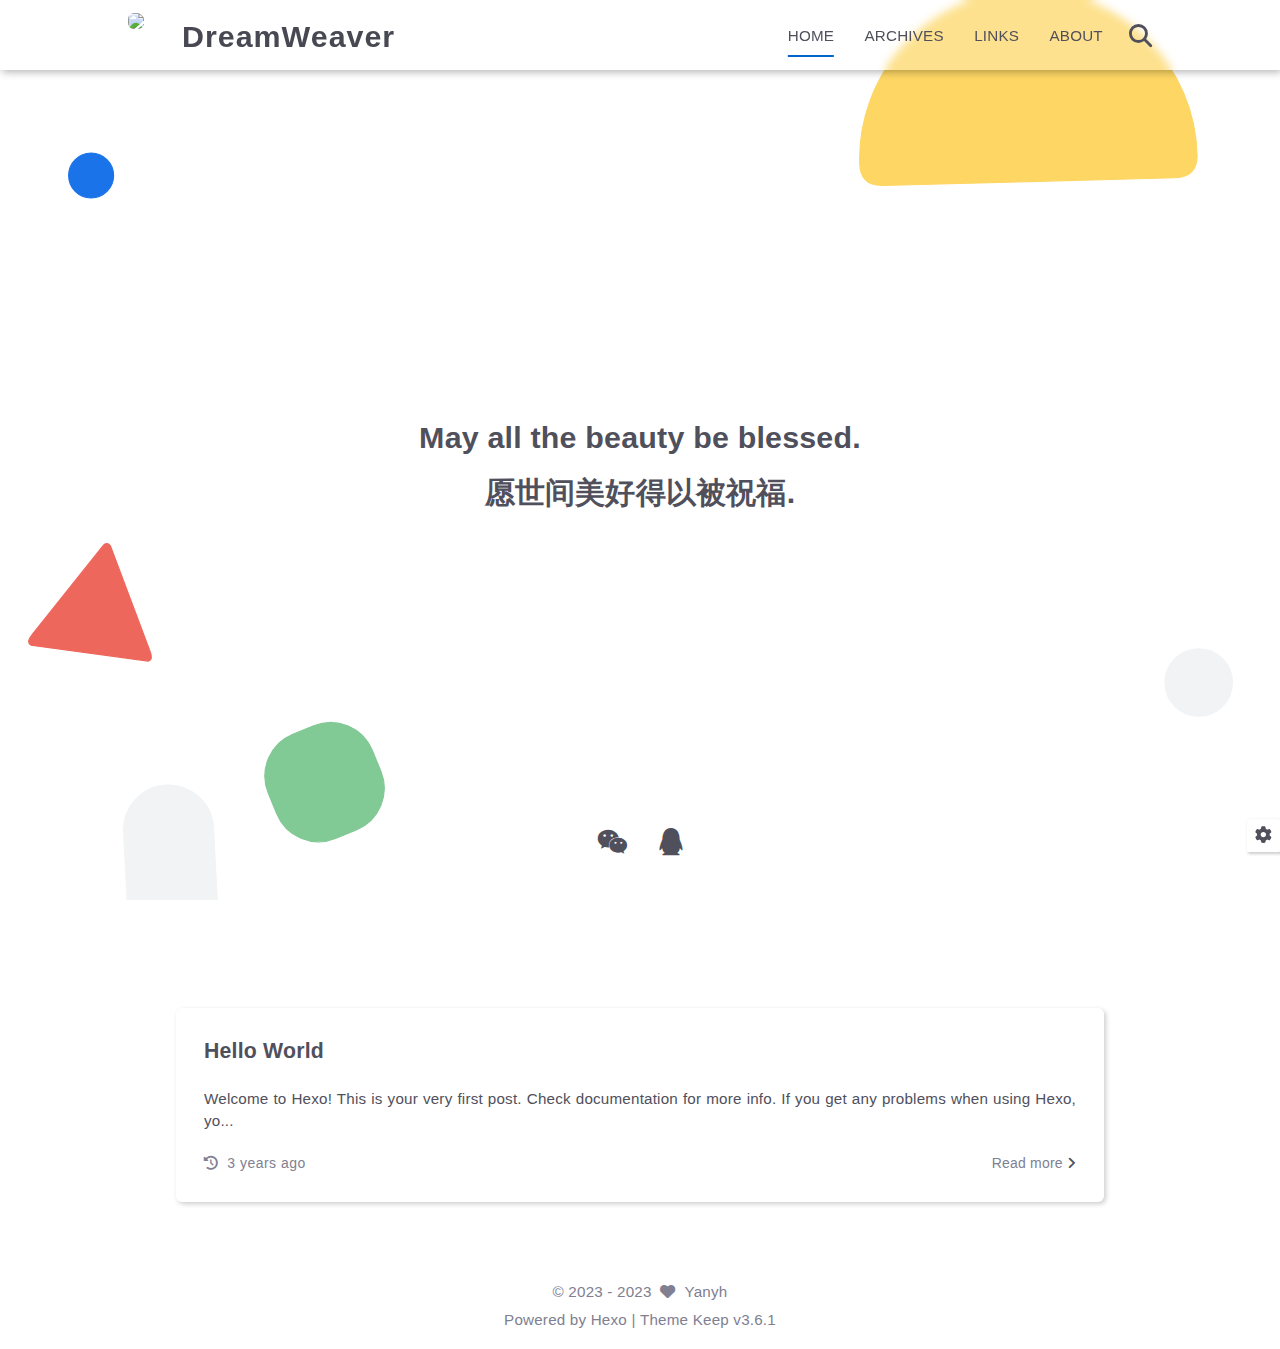
==== index.html @ 8dff460e "Site updated: 2023-08-01 18:50:09" ====
<!DOCTYPE html>
<html lang="en">
<head>
    <meta charset="utf-8">
    <meta name="viewport" content="width=device-width, initial-scale=1, maximum-scale=1">
    <meta name="keywords" content="Hexo Theme Keep">
    <meta name="description" content="Hexo Theme Keep">
    <meta name="author" content="Yanyh">
    
    <title>
        
        DreamWeaver
    </title>
    
<link rel="stylesheet" href="/css/style.css">

    <link rel="shortcut icon" href="/images/logo.ico">
    
<link rel="stylesheet" href="/font/css/fontawesome.min.css">

    
<link rel="stylesheet" href="/font/css/regular.min.css">

    
<link rel="stylesheet" href="/font/css/solid.min.css">

    
<link rel="stylesheet" href="/font/css/brands.min.css">

    <script id="hexo-configurations">
    let KEEP = window.KEEP || {}
    KEEP.hexo_config = {"hostname":"example.com","root":"/","language":"en"}
    KEEP.theme_config = {"toc":{"enable":false,"number":true,"expand_all":false,"init_open":true},"style":{"primary_color":"#0066cc","logo":"/images/logo.ico","favicon":"/images/logo.ico","avatar":"/images/logo.ico","font_size":null,"font_family":null,"hover":{"shadow":true,"scale":true},"first_screen":{"enable":true,"header_transparent":true,"background_img":"/images/bg.svg","description":"May all the beauty be blessed. || 愿世间美好得以被祝福.","font_color":null,"hitokoto":false},"scroll":{"progress_bar":true,"percent":true}},"local_search":{"enable":true,"preload":true},"code_copy":{},"code_block":{"tools":{"enable":true,"style":"default"},"highlight_theme":"obsidian"},"side_tools":{},"pjax":{"enable":false},"lazyload":{"enable":true},"comment":{"enable":true,"use":"valine","valine":{"appid":null,"appkey":null,"server_urls":null,"placeholder":null},"gitalk":{"github_id":null,"github_admins":null,"repository":null,"client_id":null,"client_secret":null,"proxy":null},"twikoo":{"env_id":null,"region":null,"version":"1.6.8"},"waline":{"server_url":null,"reaction":false,"version":2}},"post":{"author_label":{"enable":true,"auto":true,"custom_label_list":["Trainee","Engineer","Architect"]},"word_count":{"enable":true,"wordcount":true,"min2read":false},"img_align":"left","copyright_info":true},"version":"3.6.1"}
    KEEP.language_ago = {"second":"%s seconds ago","minute":"%s minutes ago","hour":"%s hours ago","day":"%s days ago","week":"%s weeks ago","month":"%s months ago","year":"%s years ago"}
    KEEP.language_code_block = {"copy":"Copy code","copied":"Copied","fold":"Fold code block","folded":"Folded"}
    KEEP.language_copy_copyright = {"copy":"Copy copyright info","copied":"Copied","title":"Original article title","author":"Original article author","link":"Original article link"}
  </script>
<meta name="generator" content="Hexo 6.3.0"></head>


<body>
<div class="progress-bar-container">
    
        <span class="scroll-progress-bar"></span>
    

    
</div>


<main class="page-container">

    
        
<div class="first-screen-container flex-center fade-in-down-animation">
    <div class="content flex-center">
        
            <div class="description hitokoto">
                
                    <div class="desc-item">May all the beauty be blessed.</div>
                
                    <div class="desc-item">愿世间美好得以被祝福.</div>
                
            </div>
        
        
        
            <div class="s-icon-list">
                
                    
                
                    
                        
                        <div class="tooltip s-icon-item tooltip-img clear"
                             data-content="WeChat"
                             data-name="weixin"
                             data-img-url=/images/wechat.jpg
                        >
                            
                                
                                    <i class="fab fa-weixin"></i>
                                
                            
                        </div>
                    
                
                    
                        
                        <div class="tooltip s-icon-item tooltip-img clear"
                             data-content="QQ"
                             data-name="qq"
                             data-img-url=/images/qq.jpg
                        >
                            
                                
                                    <i class="fab fa-qq"></i>
                                
                            
                        </div>
                    
                
                    
                
                    
                
                    
                
                    
                
                    
                
            </div>
        
    </div>
</div>

    

    <div class="page-main-content is-home">

        <div class="page-main-content-top">
            
<header class="header-wrapper transparent-1">

    <div class="header-content has-first-screen">
        <div class="left">
            
                <a class="logo-image" href="/">
                    <img src="/images/logo.ico">
                </a>
            
            <a class="logo-title" href="/">
               DreamWeaver
            </a>
        </div>

        <div class="right">
            <div class="pc">
                <ul class="menu-list">
                    
                        <li class="menu-item">
                            <a class="active"
                               href="/"
                            >
                                HOME
                            </a>
                        </li>
                    
                        <li class="menu-item">
                            <a class=""
                               href="/archives"
                            >
                                ARCHIVES
                            </a>
                        </li>
                    
                        <li class="menu-item">
                            <a class=""
                               href="/links"
                            >
                                LINKS
                            </a>
                        </li>
                    
                        <li class="menu-item">
                            <a class=""
                               href="/about"
                            >
                                ABOUT
                            </a>
                        </li>
                    
                    
                        <li class="menu-item search search-popup-trigger">
                            <i class="fas fa-search"></i>
                        </li>
                    
                </ul>
            </div>
            <div class="mobile">
                
                    <div class="icon-item search search-popup-trigger"><i class="fas fa-search"></i></div>
                
                <div class="icon-item menu-bar">
                    <div class="menu-bar-middle"></div>
                </div>
            </div>
        </div>
    </div>

    <div class="header-drawer">
        <ul class="drawer-menu-list">
            
                <li class="drawer-menu-item flex-center">
                    <a class="active"
                       href="/">HOME</a>
                </li>
            
                <li class="drawer-menu-item flex-center">
                    <a class=""
                       href="/archives">ARCHIVES</a>
                </li>
            
                <li class="drawer-menu-item flex-center">
                    <a class=""
                       href="/links">LINKS</a>
                </li>
            
                <li class="drawer-menu-item flex-center">
                    <a class=""
                       href="/about">ABOUT</a>
                </li>
            
        </ul>
    </div>

    <div class="window-mask"></div>

</header>


        </div>

        <div class="page-main-content-middle">

            <div class="main-content">

                
                    <div class="home-content-container fade-in-down-animation">
    <ul class="home-article-list">
        
            <li class="home-article-item">

                

                <h3 class="home-article-title">
                    <a href="/2023/08/01/hello-world/">
                        Hello World
                    </a>
                </h3>

                <div class="home-article-content keep-markdown-body">
                    
                        Welcome to Hexo! This is your very first post. Check documentation for more info. If you get any problems when using Hexo, yo...
                    
                </div>

                <div class="home-article-meta-info-container">
    <div class="home-article-meta-info">
        <span>
            <i class="fas fa-history"></i>&nbsp;
            <span class="home-article-date" data-updated="Tue Aug 01 2023 18:19:05 GMT+0800">
                2023-08-01
            </span>
        </span>
        
        
    </div>

    <a class="read-more" href="/2023/08/01/hello-world/">Read more&nbsp;<i class="fas fa-angle-right"></i></a>
</div>

            </li>
        
    </ul>

    <div class="home-paginator">
        <div class="paginator">
    

    
</div>

    </div>
</div>


                
            </div>

        </div>

        <div class="page-main-content-bottom">
            
<footer class="footer">
    <div class="info-container">
        <div class="copyright-info info-item">
            &copy;
            
                <span>2023</span> -
            
            2023
            
                &nbsp;<i class="fas fa-heart icon-animate"></i>
                &nbsp;<a href="/">Yanyh</a>
            
        </div>
        
        <div class="theme-info info-item">
            Powered by <a target="_blank" href="https://hexo.io">Hexo</a>&nbsp;|&nbsp;Theme&nbsp;<a class="theme-version" target="_blank" href="https://github.com/XPoet/hexo-theme-keep">Keep v3.6.1</a>
        </div>
        
        
    </div>
</footer>

        </div>
    </div>

    

    <div class="right-bottom-side-tools">
        <div class="side-tools-container">
    <ul class="side-tools-list">
        <li class="tools-item tool-font-adjust-plus flex-center">
            <i class="fas fa-search-plus"></i>
        </li>

        <li class="tools-item tool-font-adjust-minus flex-center">
            <i class="fas fa-search-minus"></i>
        </li>

        <li class="tools-item tool-dark-light-toggle flex-center">
            <i class="fas fa-moon"></i>
        </li>

        <!-- rss -->
        

        

        <li class="tools-item tool-scroll-to-bottom flex-center">
            <i class="fas fa-arrow-down"></i>
        </li>
    </ul>

    <ul class="exposed-tools-list">
        <li class="tools-item tool-toggle-show flex-center">
            <i class="fas fa-cog fa-spin"></i>
        </li>
        
            <li class="tools-item tool-scroll-to-top flex-center">
                <i class="arrow-up fas fa-arrow-up"></i>
                <span class="percent"></span>
            </li>
        
    </ul>
</div>

    </div>

    <div class="zoom-in-image-mask">
    <img class="zoom-in-image">
</div>


    
        <div class="search-pop-overlay">
    <div class="popup search-popup">
        <div class="search-header">
          <span class="search-input-field-pre">
            <i class="fas fa-keyboard"></i>
          </span>
            <div class="search-input-container">
                <input autocomplete="off"
                       autocorrect="off"
                       autocapitalize="off"
                       placeholder="Search..."
                       spellcheck="false"
                       type="search"
                       class="search-input"
                >
            </div>
            <span class="close-popup-btn">
                <i class="fas fa-times"></i>
            </span>
        </div>
        <div id="search-result">
            <div id="no-result">
                <i class="fas fa-spinner fa-pulse fa-5x fa-fw"></i>
            </div>
        </div>
    </div>
</div>

    

</main>





<script src="/js/utils.js"></script>

<script src="/js/main.js"></script>

<script src="/js/header-shrink.js"></script>

<script src="/js/back2top.js"></script>

<script src="/js/dark-light-toggle.js"></script>





    
<script src="/js/local-search.js"></script>




    
<script src="/js/code-block.js"></script>




    
<script src="/js/lazyload.js"></script>



<div class="post-scripts">
    
</div>



</body>
</html>
---- css/style.css ----
:root {
  --primary-color: #06c;
  --primary-color-light-1: #0075eb;
  --primary-color-light-2: #0a85ff;
  --primary-color-dark-1: #005cb8;
  --primary-color-dark-2: #0052a3;
  --background-color-1: #fff;
  --background-color-2: #f7f7f7;
  --background-color-3: #f0f0f0;
  --content-background-color: #fff;
  --text-color-1: #484853;
  --text-color-2: #4c4c57;
  --text-color-3: #50505c;
  --text-color-4: #808091;
  --text-color-5: #b7b7c0;
  --text-color-6: #ededef;
  --toc-text-color: #6f6f80;
  --badge-color: #f0f0f0;
  --badge-background-color: #9393a1;
  --border-color: #b3b3b3;
  --selection-color: #0075eb;
  --shadow-color: rgba(0,0,0,0.2);
  --shadow-hover-color: rgba(0,0,0,0.3);
  --scrollbar-color: #60606e;
  --scrollbar-background-color: #e6e6e6;
  --toc-scrollbar-color: rgba(80,80,92,0.1);
  --copyright-info-color: #c03;
  --avatar-background-color: #005cb8;
  --header-transparent-background-1: rgba(255,255,255,0.28);
  --header-transparent-background-2: rgba(255,255,255,0.4);
  --pjax-progress-bar-color: linear-gradient(45deg, #f10006, #ef5b00, #e59c01, #19ca05, #00cab5, #0264c8, #c303c3);
  --article-aging-tips-color: #b78d0f;
  --article-aging-tips-background-color: rgba(183,141,15,0.1);
  --article-aging-tips-border-color: rgba(183,141,15,0.6);
}
@media (prefers-color-scheme: light) {
  :root {
    --primary-color: #06c;
    --primary-color-light-1: #0075eb;
    --primary-color-light-2: #0a85ff;
    --primary-color-dark-1: #005cb8;
    --primary-color-dark-2: #0052a3;
    --background-color-1: #fff;
    --background-color-2: #f7f7f7;
    --background-color-3: #f0f0f0;
    --content-background-color: #fff;
    --text-color-1: #484853;
    --text-color-2: #4c4c57;
    --text-color-3: #50505c;
    --text-color-4: #808091;
    --text-color-5: #b7b7c0;
    --text-color-6: #ededef;
    --toc-text-color: #6f6f80;
    --badge-color: #f0f0f0;
    --badge-background-color: #9393a1;
    --border-color: #b3b3b3;
    --selection-color: #0075eb;
    --shadow-color: rgba(0,0,0,0.2);
    --shadow-hover-color: rgba(0,0,0,0.3);
    --scrollbar-color: #60606e;
    --scrollbar-background-color: #e6e6e6;
    --toc-scrollbar-color: rgba(80,80,92,0.1);
    --copyright-info-color: #c03;
    --avatar-background-color: #005cb8;
    --header-transparent-background-1: rgba(255,255,255,0.28);
    --header-transparent-background-2: rgba(255,255,255,0.4);
    --pjax-progress-bar-color: linear-gradient(45deg, #f10006, #ef5b00, #e59c01, #19ca05, #00cab5, #0264c8, #c303c3);
    --article-aging-tips-color: #b78d0f;
    --article-aging-tips-background-color: rgba(183,141,15,0.1);
    --article-aging-tips-border-color: rgba(183,141,15,0.6);
  }
}
@media (prefers-color-scheme: dark) {
  :root {
    --primary-color: #06c;
    --primary-color-light-1: #0075eb;
    --primary-color-light-2: #0a85ff;
    --primary-color-dark-1: #005cb8;
    --primary-color-dark-2: #0052a3;
    --background-color-1: #383940;
    --background-color-2: #3d3f46;
    --background-color-3: #43444c;
    --content-background-color: #37383f;
    --text-color-1: #c5c5cc;
    --text-color-2: #c1c1c9;
    --text-color-3: #bebec6;
    --text-color-4: #9595a2;
    --text-color-5: #5b5b67;
    --text-color-6: #36363e;
    --toc-text-color: #9f9fab;
    --badge-color: #4a4c55;
    --badge-background-color: #d8d8dd;
    --border-color: #6f717e;
    --selection-color: #005ebc;
    --shadow-color: rgba(128,128,128,0.2);
    --shadow-hover-color: rgba(128,128,128,0.28);
    --scrollbar-color: #32333a;
    --scrollbar-background-color: #5c5e6a;
    --toc-scrollbar-color: rgba(190,190,198,0.1);
    --copyright-info-color: #a30029;
    --avatar-background-color: #004a93;
    --header-transparent-background-1: rgba(56,57,64,0.28);
    --header-transparent-background-2: rgba(56,57,64,0.4);
    --pjax-progress-bar-color: linear-gradient(45deg, #ea404a, #ea722f, #e9a71f, #67e559, #18ecec, #1b85f1, #ee1dee);
    --article-aging-tips-color: #ecc34d;
    --article-aging-tips-background-color: rgba(236,195,77,0.1);
    --article-aging-tips-border-color: rgba(236,195,77,0.6);
  }
}
.light-mode {
  --primary-color: #06c;
  --primary-color-light-1: #0075eb;
  --primary-color-light-2: #0a85ff;
  --primary-color-dark-1: #005cb8;
  --primary-color-dark-2: #0052a3;
  --background-color-1: #fff;
  --background-color-2: #f7f7f7;
  --background-color-3: #f0f0f0;
  --content-background-color: #fff;
  --text-color-1: #484853;
  --text-color-2: #4c4c57;
  --text-color-3: #50505c;
  --text-color-4: #808091;
  --text-color-5: #b7b7c0;
  --text-color-6: #ededef;
  --toc-text-color: #6f6f80;
  --badge-color: #f0f0f0;
  --badge-background-color: #9393a1;
  --border-color: #b3b3b3;
  --selection-color: #0075eb;
  --shadow-color: rgba(0,0,0,0.2);
  --shadow-hover-color: rgba(0,0,0,0.3);
  --scrollbar-color: #60606e;
  --scrollbar-background-color: #e6e6e6;
  --toc-scrollbar-color: rgba(80,80,92,0.1);
  --copyright-info-color: #c03;
  --avatar-background-color: #005cb8;
  --header-transparent-background-1: rgba(255,255,255,0.28);
  --header-transparent-background-2: rgba(255,255,255,0.4);
  --pjax-progress-bar-color: linear-gradient(45deg, #f10006, #ef5b00, #e59c01, #19ca05, #00cab5, #0264c8, #c303c3);
  --article-aging-tips-color: #b78d0f;
  --article-aging-tips-background-color: rgba(183,141,15,0.1);
  --article-aging-tips-border-color: rgba(183,141,15,0.6);
}
.dark-mode {
  --primary-color: #06c;
  --primary-color-light-1: #0075eb;
  --primary-color-light-2: #0a85ff;
  --primary-color-dark-1: #005cb8;
  --primary-color-dark-2: #0052a3;
  --background-color-1: #383940;
  --background-color-2: #3d3f46;
  --background-color-3: #43444c;
  --content-background-color: #37383f;
  --text-color-1: #c5c5cc;
  --text-color-2: #c1c1c9;
  --text-color-3: #bebec6;
  --text-color-4: #9595a2;
  --text-color-5: #5b5b67;
  --text-color-6: #36363e;
  --toc-text-color: #9f9fab;
  --badge-color: #4a4c55;
  --badge-background-color: #d8d8dd;
  --border-color: #6f717e;
  --selection-color: #005ebc;
  --shadow-color: rgba(128,128,128,0.2);
  --shadow-hover-color: rgba(128,128,128,0.28);
  --scrollbar-color: #32333a;
  --scrollbar-background-color: #5c5e6a;
  --toc-scrollbar-color: rgba(190,190,198,0.1);
  --copyright-info-color: #a30029;
  --avatar-background-color: #004a93;
  --header-transparent-background-1: rgba(56,57,64,0.28);
  --header-transparent-background-2: rgba(56,57,64,0.4);
  --pjax-progress-bar-color: linear-gradient(45deg, #ea404a, #ea722f, #e9a71f, #67e559, #18ecec, #1b85f1, #ee1dee);
  --article-aging-tips-color: #ecc34d;
  --article-aging-tips-background-color: rgba(236,195,77,0.1);
  --article-aging-tips-border-color: rgba(236,195,77,0.6);
}
.fade-in-down-animation {
  animation-name: fade-in-down;
  animation-duration: 1s;
  animation-fill-mode: both;
}
.title-hover-animation {
  position: relative;
  display: inline-block;
  color: var(--text-color-2);
  line-height: 1.3;
  vertical-align: top;
  border-bottom: none;
}
.title-hover-animation::before {
  position: absolute;
  bottom: -4px;
  left: 0;
  width: 100%;
  height: 2px;
  background-color: var(--text-color-2);
  transform: scaleX(0);
  visibility: hidden;
  content: "";
  transition-delay: 0s, 0s, 0s, 0s, 0s, 0s;
  transition-timing-function: ease, ease, ease, ease, ease-in-out, ease-in-out;
  transition-duration: 0.2s, 0.2s, 0.2s, 0.2s, 0.2s, 0.2s;
  transition-property: color, background, box-shadow, border-color, visibility, transform;
}
.title-hover-animation:hover::before {
  transform: scaleX(1);
  visibility: visible;
}
@-moz-keyframes fade-in-down {
  0% {
    transform: translateY(-50px);
    opacity: 0;
  }
  100% {
    transform: translateY(0);
    opacity: 1;
  }
}
@-webkit-keyframes fade-in-down {
  0% {
    transform: translateY(-50px);
    opacity: 0;
  }
  100% {
    transform: translateY(0);
    opacity: 1;
  }
}
@-o-keyframes fade-in-down {
  0% {
    transform: translateY(-50px);
    opacity: 0;
  }
  100% {
    transform: translateY(0);
    opacity: 1;
  }
}
@keyframes fade-in-down {
  0% {
    transform: translateY(-50px);
    opacity: 0;
  }
  100% {
    transform: translateY(0);
    opacity: 1;
  }
}
@-moz-keyframes icon-animate {
  0%, 100% {
    transform: scale(1);
  }
  10%, 30% {
    transform: scale(0.88);
  }
  20%, 40%, 60%, 80% {
    transform: scale(1.08);
  }
  50%, 70% {
    transform: scale(1.08);
  }
}
@-webkit-keyframes icon-animate {
  0%, 100% {
    transform: scale(1);
  }
  10%, 30% {
    transform: scale(0.88);
  }
  20%, 40%, 60%, 80% {
    transform: scale(1.08);
  }
  50%, 70% {
    transform: scale(1.08);
  }
}
@-o-keyframes icon-animate {
  0%, 100% {
    transform: scale(1);
  }
  10%, 30% {
    transform: scale(0.88);
  }
  20%, 40%, 60%, 80% {
    transform: scale(1.08);
  }
  50%, 70% {
    transform: scale(1.08);
  }
}
@keyframes icon-animate {
  0%, 100% {
    transform: scale(1);
  }
  10%, 30% {
    transform: scale(0.88);
  }
  20%, 40%, 60%, 80% {
    transform: scale(1.08);
  }
  50%, 70% {
    transform: scale(1.08);
  }
}
@-moz-keyframes img-loading-animation {
  to {
    transform: rotate(1turn);
  }
}
@-webkit-keyframes img-loading-animation {
  to {
    transform: rotate(1turn);
  }
}
@-o-keyframes img-loading-animation {
  to {
    transform: rotate(1turn);
  }
}
@keyframes img-loading-animation {
  to {
    transform: rotate(1turn);
  }
}
* {
  transition-delay: 0s, 0s, 0s, 0s;
  transition-timing-function: ease, ease, ease, ease;
  transition-duration: 0.2s, 0.2s, 0.2s, 0.2s;
  transition-property: color, background, box-shadow, border-color;
}
*::-webkit-scrollbar {
  width: 0.4rem;
  height: 0.4rem;
  transition: all 0.2s ease;
}
*::-webkit-scrollbar-thumb {
  background: var(--scrollbar-color);
  border-radius: 0.1rem;
}
*::-webkit-scrollbar-track {
  background: var(--scrollbar-background-color);
}
html,
body {
  position: relative;
  width: 100%;
  height: 100%;
  margin: 0;
  padding: 0;
  color: var(--text-color-3);
  font-weight: 400;
  font-size: 15.2px;
  font-family: Optima-Regular, Optima, PingFang SC, Microsoft YaHei, sans-serif;
  line-height: 22px;
  letter-spacing: 0.2px;
  background: var(--background-color-1);
}
html::-webkit-scrollbar,
body::-webkit-scrollbar {
  width: 0.6rem;
  height: 0.6rem;
}
@media (max-width: 800px) {
  html::-webkit-scrollbar,
  body::-webkit-scrollbar {
    width: 0.5rem;
    height: 0.5rem;
  }
}
@media (max-width: 500px) {
  html::-webkit-scrollbar,
  body::-webkit-scrollbar {
    width: 0.4rem;
    height: 0.4rem;
  }
}
@media (max-width: 800px) {
  html,
  body {
    font-size: 14.591999999999999px;
    line-height: 21.119999999999997px;
  }
}
@media (max-width: 500px) {
  html,
  body {
    font-size: 13.68px;
    line-height: 19.8px;
  }
}
::selection {
  color: #fff;
  background: var(--selection-color);
}
ul,
ol,
li {
  margin: 0;
  padding: 0;
  list-style: none;
}
a {
  color: var(--text-color-3);
  text-decoration: none;
}
a i,
a span {
  color: var(--text-color-3);
}
a:hover,
a:active {
  color: var(--primary-color);
  text-decoration: none !important;
}
a:hover i,
a:active i,
a:hover span,
a:active span {
  color: var(--primary-color);
}
img[lazyload] {
  position: relative;
  box-sizing: border-box;
  width: 8rem;
  height: 8rem;
  box-shadow: none !important;
  cursor: not-allowed;
  pointer-events: none;
}
img[lazyload]::before {
  position: absolute;
  top: 0;
  left: 0;
  display: block;
  width: 100%;
  height: 100%;
  background: var(--background-color-1);
  content: '';
  transition-delay: 0s, 0s, 0s, 0s, 0s;
  transition-timing-function: ease, ease, ease, ease, ease;
  transition-duration: 0.2s, 0.2s, 0.2s, 0.2s, 0.2s;
  transition-property: color, background, box-shadow, border-color, background;
}
img[lazyload]::after {
  position: absolute;
  top: 0;
  right: 0;
  bottom: 0;
  left: 0;
  display: block;
  width: 2rem;
  height: 2rem;
  margin: auto;
  border: 2px solid var(--text-color-6);
  border-top-color: var(--selection-color);
  border-left-color: var(--selection-color);
  border-radius: 50%;
  animation: img-loading-animation 750ms infinite linear;
  content: '';
  transition-delay: 0s, 0s, 0s, 0s, 0s;
  transition-timing-function: ease, ease, ease, ease, ease;
  transition-duration: 0.2s, 0.2s, 0.2s, 0.2s, 0.2s;
  transition-property: color, background, box-shadow, border-color, border;
}
button {
  margin: 0;
  padding: 0;
  background: transparent;
  border: 0;
  outline: none;
  cursor: pointer;
}
.btn {
  position: relative;
  display: inline-block;
  padding: 0.4rem 1rem;
  white-space: nowrap;
  text-align: center;
  background: var(--background-color-1);
  border-radius: 5px;
  cursor: pointer;
  box-shadow: 2px 2px 5px var(--shadow-color);
  transition-delay: 0s, 0s, 0s, 0s, 0s;
  transition-timing-function: ease, ease, ease, ease, linear;
  transition-duration: 0.2s, 0.2s, 0.2s, 0.2s, 0.2s;
  transition-property: color, background, box-shadow, border-color, transform;
}
.btn:hover {
  transform: scaleX(1.06) scaleY(1.06);
  box-shadow: 2px 2px 8px var(--shadow-hover-color);
}
.btn:hover {
  color: var(--background-color-1);
  background: var(--primary-color);
}
.flex-center {
  display: flex;
  align-items: center;
  justify-content: center;
}
.clear::after {
  display: block;
  clear: both;
  height: 0;
  overflow: hidden;
  visibility: hidden;
  content: '';
}
.tooltip {
  position: relative;
  box-sizing: border-box;
}
.tooltip:hover .tooltip-content {
  display: inline-block;
}
.tooltip.show-img .tooltip-content {
  display: none !important;
}
.tooltip .tooltip-content {
  position: absolute;
  top: -0.4rem;
  left: 50%;
  z-index: 1009;
  display: none;
  box-sizing: border-box;
  padding: 0.2rem 0.6rem;
  color: var(--text-color-6);
  font-size: 0.8rem;
  letter-spacing: 0.8px;
  white-space: nowrap;
  background: var(--text-color-1);
  border-radius: 0.3rem;
  transform: translateX(-50%) translateY(-100%);
  transition-delay: 0s, 0s, 0s, 0s, 0s;
  transition-timing-function: ease, ease, ease, ease, ease;
  transition-duration: 0.2s, 0.2s, 0.2s, 0.2s, 0.2s;
  transition-property: color, background, box-shadow, border-color, display;
  -moz-user-select: none;
  -ms-user-select: none;
  -webkit-user-select: none;
  user-select: none;
}
.tooltip-img {
  position: relative;
  box-sizing: border-box;
}
.tooltip-img.show-img .tooltip-img-box {
  display: flex;
}
.tooltip-img .tooltip-img-box {
  position: absolute;
  top: -0.4rem;
  left: 50%;
  z-index: 1008;
  display: none;
  align-items: center;
  justify-content: center;
  box-sizing: border-box;
  min-height: 6rem;
  background: var(--text-color-6);
  border: 0.2rem solid var(--text-color-3);
  border-radius: 0.3rem;
  transform: translateX(-50%) translateY(-100%);
  transition-delay: 0s, 0s, 0s, 0s, 0s;
  transition-timing-function: ease, ease, ease, ease, ease;
  transition-duration: 0.2s, 0.2s, 0.2s, 0.2s, 0.2s;
  transition-property: color, background, box-shadow, border-color, display;
  -moz-user-select: none;
  -ms-user-select: none;
  -webkit-user-select: none;
  user-select: none;
}
.tooltip-img .tooltip-img-box img {
  display: block;
  max-height: 10rem;
}
.keep-markdown-body {
  font-size: 1rem;
}
.keep-markdown-body blockquote {
  box-sizing: border-box;
  margin: 1.4rem 0;
  color: var(--text-color-3);
  background: var(--background-color-2);
  border-left: 0.4rem solid var(--text-color-4);
}
.keep-markdown-body blockquote p,
.keep-markdown-body blockquote ul,
.keep-markdown-body blockquote ol {
  padding: 0.4rem 0.4rem 0.4rem 0.8rem;
}
.keep-markdown-body p {
  color: var(--text-color-3);
  line-height: 2;
}
.keep-markdown-body a {
  position: relative;
  box-sizing: border-box;
  padding-bottom: 0.2rem;
  text-decoration: none;
  overflow-wrap: break-word;
  border-bottom: 0.1rem solid var(--text-color-4);
  outline: 0;
  cursor: pointer;
}
.keep-markdown-body a .fas,
.keep-markdown-body a .far,
.keep-markdown-body a .fab {
  position: relative;
  margin: 0 0.2rem 0 0.4rem;
  color: var(--text-color-4);
  font-size: 0.88rem;
}
.keep-markdown-body a:hover {
  text-decoration: underline;
}
.keep-markdown-body a:hover::after {
  background: var(--primary-color);
}
.keep-markdown-body strong {
  color: var(--text-color-3);
}
.keep-markdown-body em {
  color: var(--text-color-3);
}
.keep-markdown-body ul li,
.keep-markdown-body ol li {
  margin-left: 1rem;
  line-height: 2rem;
}
.keep-markdown-body ul li {
  list-style: disc;
}
.keep-markdown-body ul li ul li {
  list-style: circle;
}
.keep-markdown-body ul li ul li ul li {
  list-style: square;
}
.keep-markdown-body ol li {
  list-style: decimal;
}
.keep-markdown-body ol li ol li {
  list-style: upper-alpha;
}
.keep-markdown-body ol li ol li ol li {
  list-style: upper-roman;
}
.keep-markdown-body li {
  color: var(--text-color-3);
}
.keep-markdown-body h1,
.keep-markdown-body h2,
.keep-markdown-body h3,
.keep-markdown-body h4,
.keep-markdown-body h5,
.keep-markdown-body h6 {
  color: var(--text-color-2);
  line-height: 1.5;
}
@media (max-width: 800px) {
  .keep-markdown-body h1,
  .keep-markdown-body h2,
  .keep-markdown-body h3,
  .keep-markdown-body h4,
  .keep-markdown-body h5,
  .keep-markdown-body h6 {
    line-height: 1.25;
  }
}
.keep-markdown-body h1 {
  font-weight: 600;
  font-size: 1.8rem;
}
@media (max-width: 800px) {
  .keep-markdown-body h1 {
    font-size: 1.7rem;
  }
}
.keep-markdown-body h2 {
  font-weight: 600;
  font-size: 1.7rem;
}
@media (max-width: 800px) {
  .keep-markdown-body h2 {
    font-size: 1.6rem;
  }
}
.keep-markdown-body h3 {
  font-weight: 550;
  font-size: 1.6rem;
}
@media (max-width: 800px) {
  .keep-markdown-body h3 {
    font-size: 1.5rem;
  }
}
.keep-markdown-body h4 {
  font-weight: 550;
  font-size: 1.5rem;
}
@media (max-width: 800px) {
  .keep-markdown-body h4 {
    font-size: 1.4rem;
  }
}
.keep-markdown-body h5 {
  font-weight: 500;
  font-size: 1.28rem;
}
@media (max-width: 800px) {
  .keep-markdown-body h5 {
    font-size: 1.18rem;
  }
}
.keep-markdown-body h6 {
  font-weight: 500;
  font-size: 1.2rem;
  line-height: 1.2;
}
@media (max-width: 800px) {
  .keep-markdown-body h6 {
    font-size: 1.1rem;
    line-height: 1.1;
  }
}
.keep-markdown-body img {
  position: relative;
  display: block;
  box-sizing: border-box;
  max-width: 100%;
  box-shadow: 0 0 0.2rem var(--shadow-color);
  cursor: zoom-in;
  opacity: 1;
  margin: 0.8rem 0 0.2rem;
}
.keep-markdown-body img.hide {
  opacity: 0;
}
.keep-markdown-body img[lazyload] {
  margin: 0.8rem auto 0.2rem;
}
.keep-markdown-body > table {
  width: 100%;
  overflow: auto;
  border-collapse: collapse;
  border-spacing: 0;
}
@media (max-width: 500px) {
  .keep-markdown-body > table {
    table-layout: fixed;
  }
}
.keep-markdown-body > table td,
.keep-markdown-body > table th {
  padding: 0;
}
.keep-markdown-body > table th {
  font-weight: 600;
}
.keep-markdown-body > table td,
.keep-markdown-body > table th {
  padding: 0.4rem 1rem;
  border: 0.1rem solid var(--border-color);
}
.keep-markdown-body > table tr {
  background-color: var(--background-color-1);
  border: 0.1rem solid var(--text-color-6);
}
.keep-markdown-body > table tr:nth-child(2n) {
  background-color: var(--background-color-2);
}
:root {
  --primary-color: #06c;
  --primary-color-light-1: #0075eb;
  --primary-color-light-2: #0a85ff;
  --primary-color-dark-1: #005cb8;
  --primary-color-dark-2: #0052a3;
  --background-color-1: #fff;
  --background-color-2: #f7f7f7;
  --background-color-3: #f0f0f0;
  --content-background-color: #fff;
  --text-color-1: #484853;
  --text-color-2: #4c4c57;
  --text-color-3: #50505c;
  --text-color-4: #808091;
  --text-color-5: #b7b7c0;
  --text-color-6: #ededef;
  --toc-text-color: #6f6f80;
  --badge-color: #f0f0f0;
  --badge-background-color: #9393a1;
  --border-color: #b3b3b3;
  --selection-color: #0075eb;
  --shadow-color: rgba(0,0,0,0.2);
  --shadow-hover-color: rgba(0,0,0,0.3);
  --scrollbar-color: #60606e;
  --scrollbar-background-color: #e6e6e6;
  --toc-scrollbar-color: rgba(80,80,92,0.1);
  --copyright-info-color: #c03;
  --avatar-background-color: #005cb8;
  --header-transparent-background-1: rgba(255,255,255,0.28);
  --header-transparent-background-2: rgba(255,255,255,0.4);
  --pjax-progress-bar-color: linear-gradient(45deg, #f10006, #ef5b00, #e59c01, #19ca05, #00cab5, #0264c8, #c303c3);
  --article-aging-tips-color: #b78d0f;
  --article-aging-tips-background-color: rgba(183,141,15,0.1);
  --article-aging-tips-border-color: rgba(183,141,15,0.6);
}
@media (prefers-color-scheme: light) {
  :root {
    --primary-color: #06c;
    --primary-color-light-1: #0075eb;
    --primary-color-light-2: #0a85ff;
    --primary-color-dark-1: #005cb8;
    --primary-color-dark-2: #0052a3;
    --background-color-1: #fff;
    --background-color-2: #f7f7f7;
    --background-color-3: #f0f0f0;
    --content-background-color: #fff;
    --text-color-1: #484853;
    --text-color-2: #4c4c57;
    --text-color-3: #50505c;
    --text-color-4: #808091;
    --text-color-5: #b7b7c0;
    --text-color-6: #ededef;
    --toc-text-color: #6f6f80;
    --badge-color: #f0f0f0;
    --badge-background-color: #9393a1;
    --border-color: #b3b3b3;
    --selection-color: #0075eb;
    --shadow-color: rgba(0,0,0,0.2);
    --shadow-hover-color: rgba(0,0,0,0.3);
    --scrollbar-color: #60606e;
    --scrollbar-background-color: #e6e6e6;
    --toc-scrollbar-color: rgba(80,80,92,0.1);
    --copyright-info-color: #c03;
    --avatar-background-color: #005cb8;
    --header-transparent-background-1: rgba(255,255,255,0.28);
    --header-transparent-background-2: rgba(255,255,255,0.4);
    --pjax-progress-bar-color: linear-gradient(45deg, #f10006, #ef5b00, #e59c01, #19ca05, #00cab5, #0264c8, #c303c3);
    --article-aging-tips-color: #b78d0f;
    --article-aging-tips-background-color: rgba(183,141,15,0.1);
    --article-aging-tips-border-color: rgba(183,141,15,0.6);
  }
}
@media (prefers-color-scheme: dark) {
  :root {
    --primary-color: #06c;
    --primary-color-light-1: #0075eb;
    --primary-color-light-2: #0a85ff;
    --primary-color-dark-1: #005cb8;
    --primary-color-dark-2: #0052a3;
    --background-color-1: #383940;
    --background-color-2: #3d3f46;
    --background-color-3: #43444c;
    --content-background-color: #37383f;
    --text-color-1: #c5c5cc;
    --text-color-2: #c1c1c9;
    --text-color-3: #bebec6;
    --text-color-4: #9595a2;
    --text-color-5: #5b5b67;
    --text-color-6: #36363e;
    --toc-text-color: #9f9fab;
    --badge-color: #4a4c55;
    --badge-background-color: #d8d8dd;
    --border-color: #6f717e;
    --selection-color: #005ebc;
    --shadow-color: rgba(128,128,128,0.2);
    --shadow-hover-color: rgba(128,128,128,0.28);
    --scrollbar-color: #32333a;
    --scrollbar-background-color: #5c5e6a;
    --toc-scrollbar-color: rgba(190,190,198,0.1);
    --copyright-info-color: #a30029;
    --avatar-background-color: #004a93;
    --header-transparent-background-1: rgba(56,57,64,0.28);
    --header-transparent-background-2: rgba(56,57,64,0.4);
    --pjax-progress-bar-color: linear-gradient(45deg, #ea404a, #ea722f, #e9a71f, #67e559, #18ecec, #1b85f1, #ee1dee);
    --article-aging-tips-color: #ecc34d;
    --article-aging-tips-background-color: rgba(236,195,77,0.1);
    --article-aging-tips-border-color: rgba(236,195,77,0.6);
  }
}
.light-mode {
  --primary-color: #06c;
  --primary-color-light-1: #0075eb;
  --primary-color-light-2: #0a85ff;
  --primary-color-dark-1: #005cb8;
  --primary-color-dark-2: #0052a3;
  --background-color-1: #fff;
  --background-color-2: #f7f7f7;
  --background-color-3: #f0f0f0;
  --content-background-color: #fff;
  --text-color-1: #484853;
  --text-color-2: #4c4c57;
  --text-color-3: #50505c;
  --text-color-4: #808091;
  --text-color-5: #b7b7c0;
  --text-color-6: #ededef;
  --toc-text-color: #6f6f80;
  --badge-color: #f0f0f0;
  --badge-background-color: #9393a1;
  --border-color: #b3b3b3;
  --selection-color: #0075eb;
  --shadow-color: rgba(0,0,0,0.2);
  --shadow-hover-color: rgba(0,0,0,0.3);
  --scrollbar-color: #60606e;
  --scrollbar-background-color: #e6e6e6;
  --toc-scrollbar-color: rgba(80,80,92,0.1);
  --copyright-info-color: #c03;
  --avatar-background-color: #005cb8;
  --header-transparent-background-1: rgba(255,255,255,0.28);
  --header-transparent-background-2: rgba(255,255,255,0.4);
  --pjax-progress-bar-color: linear-gradient(45deg, #f10006, #ef5b00, #e59c01, #19ca05, #00cab5, #0264c8, #c303c3);
  --article-aging-tips-color: #b78d0f;
  --article-aging-tips-background-color: rgba(183,141,15,0.1);
  --article-aging-tips-border-color: rgba(183,141,15,0.6);
}
.dark-mode {
  --primary-color: #06c;
  --primary-color-light-1: #0075eb;
  --primary-color-light-2: #0a85ff;
  --primary-color-dark-1: #005cb8;
  --primary-color-dark-2: #0052a3;
  --background-color-1: #383940;
  --background-color-2: #3d3f46;
  --background-color-3: #43444c;
  --content-background-color: #37383f;
  --text-color-1: #c5c5cc;
  --text-color-2: #c1c1c9;
  --text-color-3: #bebec6;
  --text-color-4: #9595a2;
  --text-color-5: #5b5b67;
  --text-color-6: #36363e;
  --toc-text-color: #9f9fab;
  --badge-color: #4a4c55;
  --badge-background-color: #d8d8dd;
  --border-color: #6f717e;
  --selection-color: #005ebc;
  --shadow-color: rgba(128,128,128,0.2);
  --shadow-hover-color: rgba(128,128,128,0.28);
  --scrollbar-color: #32333a;
  --scrollbar-background-color: #5c5e6a;
  --toc-scrollbar-color: rgba(190,190,198,0.1);
  --copyright-info-color: #a30029;
  --avatar-background-color: #004a93;
  --header-transparent-background-1: rgba(56,57,64,0.28);
  --header-transparent-background-2: rgba(56,57,64,0.4);
  --pjax-progress-bar-color: linear-gradient(45deg, #ea404a, #ea722f, #e9a71f, #67e559, #18ecec, #1b85f1, #ee1dee);
  --article-aging-tips-color: #ecc34d;
  --article-aging-tips-background-color: rgba(236,195,77,0.1);
  --article-aging-tips-border-color: rgba(236,195,77,0.6);
}
:root {
  --toolbar-foreground: #b5b5b5;
  --toolbar-background: #3a3f40;
  --code-foreground: #535360;
  --code-background: #f2f2f2;
  --highlight-background: #273036;
  --highlight-foreground: #faf5d6;
  --highlight-comment: #76888e;
  --highlight-red: #ee5758;
  --highlight-orange: #ec7600;
  --highlight-yellow: #ffcd22;
  --highlight-green: #93c763;
  --highlight-aqua: #458383;
  --highlight-blue: #6e95bd;
  --highlight-purple: #b18bb7;
  --highlight-gutter-color: #7a979a;
  --highlight-gutter-bg-color: #273130;
}
@media (prefers-color-scheme: light) {
  :root {
    --toolbar-foreground: #b5b5b5;
    --toolbar-background: #3a3f40;
    --code-foreground: #535360;
    --code-background: #f2f2f2;
    --highlight-background: #273036;
    --highlight-foreground: #faf5d6;
    --highlight-comment: #76888e;
    --highlight-red: #ee5758;
    --highlight-orange: #ec7600;
    --highlight-yellow: #ffcd22;
    --highlight-green: #93c763;
    --highlight-aqua: #458383;
    --highlight-blue: #6e95bd;
    --highlight-purple: #b18bb7;
    --highlight-gutter-color: #7a979a;
    --highlight-gutter-bg-color: #273130;
  }
}
@media (prefers-color-scheme: dark) {
  :root {
    --toolbar-foreground: #b1b1b1;
    --toolbar-background: #393e3f;
    --code-foreground: #bfbfc7;
    --code-background: #32333a;
    --highlight-background: #262f35;
    --highlight-foreground: #f5ebad;
    --highlight-comment: #76888e;
    --highlight-red: #ed5152;
    --highlight-orange: #e77400;
    --highlight-yellow: #ffcc1c;
    --highlight-green: #90c55f;
    --highlight-aqua: #448080;
    --highlight-blue: #6a92bb;
    --highlight-purple: #ae87b5;
    --highlight-gutter-color: #7b989b;
    --highlight-gutter-bg-color: #26302f;
  }
}
.light-mode {
  --toolbar-foreground: #b5b5b5;
  --toolbar-background: #3a3f40;
  --code-foreground: #535360;
  --code-background: #f2f2f2;
  --highlight-background: #273036;
  --highlight-foreground: #faf5d6;
  --highlight-comment: #76888e;
  --highlight-red: #ee5758;
  --highlight-orange: #ec7600;
  --highlight-yellow: #ffcd22;
  --highlight-green: #93c763;
  --highlight-aqua: #458383;
  --highlight-blue: #6e95bd;
  --highlight-purple: #b18bb7;
  --highlight-gutter-color: #7a979a;
  --highlight-gutter-bg-color: #273130;
}
.dark-mode {
  --toolbar-foreground: #b1b1b1;
  --toolbar-background: #393e3f;
  --code-foreground: #bfbfc7;
  --code-background: #32333a;
  --highlight-background: #262f35;
  --highlight-foreground: #f5ebad;
  --highlight-comment: #76888e;
  --highlight-red: #ed5152;
  --highlight-orange: #e77400;
  --highlight-yellow: #ffcc1c;
  --highlight-green: #90c55f;
  --highlight-aqua: #448080;
  --highlight-blue: #6a92bb;
  --highlight-purple: #ae87b5;
  --highlight-gutter-color: #7b989b;
  --highlight-gutter-bg-color: #26302f;
}
pre,
.highlight {
  margin: 1.5rem 0;
  padding: 0;
  overflow: auto;
  color: var(--highlight-foreground);
  font-size: 0.96rem;
  line-height: 1.5rem;
  background: var(--highlight-background);
  -ms-text-size-adjust: none;
  -moz-text-size-adjust: none;
  -webkit-text-size-adjust: none;
}
pre,
code {
  font-family: "Source Code Pro", consolas, Menlo;
}
code {
  padding: 0.4rem;
  color: var(--code-foreground);
  font-size: 0.96rem;
  word-wrap: break-word;
  background: var(--code-background);
  border-radius: 0.2rem;
}
pre {
  padding: 0.6rem;
}
pre code {
  padding: 0;
  color: var(--highlight-foreground);
  text-shadow: none;
  background: none;
}
.highlight {
  border-bottom-right-radius: 0.1rem;
  border-bottom-left-radius: 0.1rem;
}
.highlight pre {
  margin: 0;
  padding: 0.6rem 0;
  border: none;
}
.highlight table {
  width: auto;
  margin: 0;
  border: none;
  border-spacing: unset;
}
.highlight td {
  padding: 0;
  border: none;
}
.highlight figcaption {
  margin-bottom: 1rem;
  color: var(--highlight-foreground);
  font-size: 1rem;
  line-height: 1rem;
}
.highlight figcaption a {
  float: right;
  color: var(--highlight-foreground);
}
.highlight figcaption a:hover {
  border-bottom-color: var(--highlight-foreground);
}
.highlight .gutter pre {
  padding-right: 0.6rem;
  padding-left: 0.6rem;
  color: var(--highlight-gutter-color);
  text-align: center;
  background-color: var(--highlight-gutter-bg-color);
}
.highlight .code pre {
  width: 100%;
  padding-right: 0.6rem;
  padding-left: 0.6rem;
  background-color: var(--highlight-background);
}
.highlight .line {
  height: 1.5rem;
  color: var(--highlight-foreground);
}
.highlight .line .language-javascript {
  color: var(--highlight-foreground);
}
.highlight .line .attr {
  color: var(--highlight-foreground);
}
.highlight .line .string {
  color: var(--highlight-foreground);
}
.gutter {
  -moz-user-select: none;
  -ms-user-select: none;
  -webkit-user-select: none;
  user-select: none;
  color: var(--highlight-gutter-color);
  background: var(--highlight-gutter-bg-color);
}
.gutter .line {
  color: var(--highlight-gutter-color);
}
.gist table {
  width: auto;
}
.gist table td {
  border: none;
}
pre .deletion {
  background: var(--highlight-deletion);
}
pre .addition {
  background: var(--highlight-addition);
}
pre .meta {
  color: var(--highlight-purple);
}
pre .comment {
  color: var(--highlight-comment);
}
pre .variable,
pre .attribute,
pre .tag,
pre .regexp,
pre .ruby .constant,
pre .xml .tag .title,
pre .xml .pi,
pre .xml .doctype,
pre .html .doctype,
pre .css .id,
pre .css .class,
pre .css .pseudo {
  color: var(--highlight-red);
}
pre .property {
  color: var(--highlight-blue);
}
pre .number,
pre .preprocessor,
pre .built_in,
pre .literal,
pre .params,
pre .constant,
pre .command {
  color: var(--highlight-orange);
}
pre .ruby .class .title,
pre .css .rules .attribute,
pre .string,
pre .value,
pre .inheritance,
pre .header,
pre .ruby .symbol,
pre .xml .cdata,
pre .special,
pre .number,
pre .formula {
  color: var(--highlight-green);
}
pre .title,
pre .css .hexcolor {
  color: var(--highlight-aqua);
}
pre .function,
pre .python .decorator,
pre .python .title,
pre .ruby .function .title,
pre .ruby .title .keyword,
pre .perl .sub,
pre .javascript .title,
pre .coffeescript .title {
  color: var(--highlight-blue);
}
pre .keyword,
pre .javascript .function {
  color: var(--highlight-purple);
}
.highlight-container {
  position: relative;
  box-sizing: border-box;
  margin: 1.4rem 0;
}
.highlight-container.mac {
  margin: 1.4rem 0 1.8rem 0;
  box-shadow: 0 0.8rem 2rem 0 rgba(0,0,0,0.4);
}
.highlight-container.mac:hover .code-tools-box .copy {
  opacity: 1;
}
.highlight-container.mac .code-tools-box {
  justify-content: flex-end;
  padding: 0.4rem 0.6rem 0.7rem 0.4rem;
  background: #21252b;
}
.highlight-container.mac .code-tools-box::before {
  position: absolute;
  left: 0.8rem;
  width: 0.76rem;
  height: 0.76rem;
  background: #fc625d;
  border-radius: 50%;
  box-shadow: 1.3rem 0 #fdbc40, 2.6rem 0 #35cd4b;
  content: '';
}
.highlight-container.mac .code-tools-box.folded {
  border-bottom-right-radius: 0;
  border-bottom-left-radius: 0;
}
.highlight-container.mac .code-tools-box.folded .copy {
  display: none;
}
.highlight-container.mac .code-tools-box .code-lang {
  order: 1;
  color: #bbb;
}
.highlight-container.mac .code-tools-box .fold {
  order: 2;
  padding: 0 0.1rem 0 0.6rem;
}
.highlight-container.mac .code-tools-box .fold i {
  color: #ccc;
}
.highlight-container.mac .code-tools-box .copy {
  position: absolute;
  top: 3rem;
  right: 0.5rem;
  padding: 0 0.1rem;
  opacity: 0;
  transition-delay: 0s, 0s, 0s, 0s, 0s;
  transition-timing-function: ease, ease, ease, ease, ease-in-out;
  transition-duration: 0.2s, 0.2s, 0.2s, 0.2s, 0.2s;
  transition-property: color, background, box-shadow, border-color, opacity;
}
.highlight-container.mac .code-tools-box .copy i {
  font-size: 1rem;
}
.highlight-container .code-tools-box {
  display: flex;
  align-items: center;
  justify-content: space-between;
  box-sizing: border-box;
  width: 100%;
  padding: 0.3rem 0.4rem;
  color: var(--toolbar-foreground);
  background: var(--toolbar-background);
  border-top-left-radius: 0.3rem;
  border-top-right-radius: 0.3rem;
}
.highlight-container .code-tools-box.folded {
  border-bottom-right-radius: 0.3rem;
  border-bottom-left-radius: 0.3rem;
}
.highlight-container .code-tools-box .code-lang {
  justify-content: flex-start;
  margin-left: 0.2rem;
  font-weight: 600;
  font-size: 0.9rem;
  font-family: "Source Code Pro", consolas, Menlo;
}
.highlight-container .code-tools-box .tool {
  -moz-user-select: none;
  -ms-user-select: none;
  -webkit-user-select: none;
  user-select: none;
  cursor: pointer;
}
.highlight-container .code-tools-box .tool i {
  font-size: 0.8rem;
}
.highlight-container .code-tools-box .fold {
  padding: 0 0.4rem 0 0.2rem;
}
.highlight-container figure.highlight {
  margin: 0;
}
.highlight-container figure.highlight.folded {
  height: 0;
}
:root {
  --primary-color: #06c;
  --primary-color-light-1: #0075eb;
  --primary-color-light-2: #0a85ff;
  --primary-color-dark-1: #005cb8;
  --primary-color-dark-2: #0052a3;
  --background-color-1: #fff;
  --background-color-2: #f7f7f7;
  --background-color-3: #f0f0f0;
  --content-background-color: #fff;
  --text-color-1: #484853;
  --text-color-2: #4c4c57;
  --text-color-3: #50505c;
  --text-color-4: #808091;
  --text-color-5: #b7b7c0;
  --text-color-6: #ededef;
  --toc-text-color: #6f6f80;
  --badge-color: #f0f0f0;
  --badge-background-color: #9393a1;
  --border-color: #b3b3b3;
  --selection-color: #0075eb;
  --shadow-color: rgba(0,0,0,0.2);
  --shadow-hover-color: rgba(0,0,0,0.3);
  --scrollbar-color: #60606e;
  --scrollbar-background-color: #e6e6e6;
  --toc-scrollbar-color: rgba(80,80,92,0.1);
  --copyright-info-color: #c03;
  --avatar-background-color: #005cb8;
  --header-transparent-background-1: rgba(255,255,255,0.28);
  --header-transparent-background-2: rgba(255,255,255,0.4);
  --pjax-progress-bar-color: linear-gradient(45deg, #f10006, #ef5b00, #e59c01, #19ca05, #00cab5, #0264c8, #c303c3);
  --article-aging-tips-color: #b78d0f;
  --article-aging-tips-background-color: rgba(183,141,15,0.1);
  --article-aging-tips-border-color: rgba(183,141,15,0.6);
}
@media (prefers-color-scheme: light) {
  :root {
    --primary-color: #06c;
    --primary-color-light-1: #0075eb;
    --primary-color-light-2: #0a85ff;
    --primary-color-dark-1: #005cb8;
    --primary-color-dark-2: #0052a3;
    --background-color-1: #fff;
    --background-color-2: #f7f7f7;
    --background-color-3: #f0f0f0;
    --content-background-color: #fff;
    --text-color-1: #484853;
    --text-color-2: #4c4c57;
    --text-color-3: #50505c;
    --text-color-4: #808091;
    --text-color-5: #b7b7c0;
    --text-color-6: #ededef;
    --toc-text-color: #6f6f80;
    --badge-color: #f0f0f0;
    --badge-background-color: #9393a1;
    --border-color: #b3b3b3;
    --selection-color: #0075eb;
    --shadow-color: rgba(0,0,0,0.2);
    --shadow-hover-color: rgba(0,0,0,0.3);
    --scrollbar-color: #60606e;
    --scrollbar-background-color: #e6e6e6;
    --toc-scrollbar-color: rgba(80,80,92,0.1);
    --copyright-info-color: #c03;
    --avatar-background-color: #005cb8;
    --header-transparent-background-1: rgba(255,255,255,0.28);
    --header-transparent-background-2: rgba(255,255,255,0.4);
    --pjax-progress-bar-color: linear-gradient(45deg, #f10006, #ef5b00, #e59c01, #19ca05, #00cab5, #0264c8, #c303c3);
    --article-aging-tips-color: #b78d0f;
    --article-aging-tips-background-color: rgba(183,141,15,0.1);
    --article-aging-tips-border-color: rgba(183,141,15,0.6);
  }
}
@media (prefers-color-scheme: dark) {
  :root {
    --primary-color: #06c;
    --primary-color-light-1: #0075eb;
    --primary-color-light-2: #0a85ff;
    --primary-color-dark-1: #005cb8;
    --primary-color-dark-2: #0052a3;
    --background-color-1: #383940;
    --background-color-2: #3d3f46;
    --background-color-3: #43444c;
    --content-background-color: #37383f;
    --text-color-1: #c5c5cc;
    --text-color-2: #c1c1c9;
    --text-color-3: #bebec6;
    --text-color-4: #9595a2;
    --text-color-5: #5b5b67;
    --text-color-6: #36363e;
    --toc-text-color: #9f9fab;
    --badge-color: #4a4c55;
    --badge-background-color: #d8d8dd;
    --border-color: #6f717e;
    --selection-color: #005ebc;
    --shadow-color: rgba(128,128,128,0.2);
    --shadow-hover-color: rgba(128,128,128,0.28);
    --scrollbar-color: #32333a;
    --scrollbar-background-color: #5c5e6a;
    --toc-scrollbar-color: rgba(190,190,198,0.1);
    --copyright-info-color: #a30029;
    --avatar-background-color: #004a93;
    --header-transparent-background-1: rgba(56,57,64,0.28);
    --header-transparent-background-2: rgba(56,57,64,0.4);
    --pjax-progress-bar-color: linear-gradient(45deg, #ea404a, #ea722f, #e9a71f, #67e559, #18ecec, #1b85f1, #ee1dee);
    --article-aging-tips-color: #ecc34d;
    --article-aging-tips-background-color: rgba(236,195,77,0.1);
    --article-aging-tips-border-color: rgba(236,195,77,0.6);
  }
}
.light-mode {
  --primary-color: #06c;
  --primary-color-light-1: #0075eb;
  --primary-color-light-2: #0a85ff;
  --primary-color-dark-1: #005cb8;
  --primary-color-dark-2: #0052a3;
  --background-color-1: #fff;
  --background-color-2: #f7f7f7;
  --background-color-3: #f0f0f0;
  --content-background-color: #fff;
  --text-color-1: #484853;
  --text-color-2: #4c4c57;
  --text-color-3: #50505c;
  --text-color-4: #808091;
  --text-color-5: #b7b7c0;
  --text-color-6: #ededef;
  --toc-text-color: #6f6f80;
  --badge-color: #f0f0f0;
  --badge-background-color: #9393a1;
  --border-color: #b3b3b3;
  --selection-color: #0075eb;
  --shadow-color: rgba(0,0,0,0.2);
  --shadow-hover-color: rgba(0,0,0,0.3);
  --scrollbar-color: #60606e;
  --scrollbar-background-color: #e6e6e6;
  --toc-scrollbar-color: rgba(80,80,92,0.1);
  --copyright-info-color: #c03;
  --avatar-background-color: #005cb8;
  --header-transparent-background-1: rgba(255,255,255,0.28);
  --header-transparent-background-2: rgba(255,255,255,0.4);
  --pjax-progress-bar-color: linear-gradient(45deg, #f10006, #ef5b00, #e59c01, #19ca05, #00cab5, #0264c8, #c303c3);
  --article-aging-tips-color: #b78d0f;
  --article-aging-tips-background-color: rgba(183,141,15,0.1);
  --article-aging-tips-border-color: rgba(183,141,15,0.6);
}
.dark-mode {
  --primary-color: #06c;
  --primary-color-light-1: #0075eb;
  --primary-color-light-2: #0a85ff;
  --primary-color-dark-1: #005cb8;
  --primary-color-dark-2: #0052a3;
  --background-color-1: #383940;
  --background-color-2: #3d3f46;
  --background-color-3: #43444c;
  --content-background-color: #37383f;
  --text-color-1: #c5c5cc;
  --text-color-2: #c1c1c9;
  --text-color-3: #bebec6;
  --text-color-4: #9595a2;
  --text-color-5: #5b5b67;
  --text-color-6: #36363e;
  --toc-text-color: #9f9fab;
  --badge-color: #4a4c55;
  --badge-background-color: #d8d8dd;
  --border-color: #6f717e;
  --selection-color: #005ebc;
  --shadow-color: rgba(128,128,128,0.2);
  --shadow-hover-color: rgba(128,128,128,0.28);
  --scrollbar-color: #32333a;
  --scrollbar-background-color: #5c5e6a;
  --toc-scrollbar-color: rgba(190,190,198,0.1);
  --copyright-info-color: #a30029;
  --avatar-background-color: #004a93;
  --header-transparent-background-1: rgba(56,57,64,0.28);
  --header-transparent-background-2: rgba(56,57,64,0.4);
  --pjax-progress-bar-color: linear-gradient(45deg, #ea404a, #ea722f, #e9a71f, #67e559, #18ecec, #1b85f1, #ee1dee);
  --article-aging-tips-color: #ecc34d;
  --article-aging-tips-background-color: rgba(236,195,77,0.1);
  --article-aging-tips-border-color: rgba(236,195,77,0.6);
}
:root {
  --toolbar-foreground: #b5b5b5;
  --toolbar-background: #3a3f40;
  --code-foreground: #535360;
  --code-background: #f2f2f2;
  --highlight-background: #273036;
  --highlight-foreground: #faf5d6;
  --highlight-comment: #76888e;
  --highlight-red: #ee5758;
  --highlight-orange: #ec7600;
  --highlight-yellow: #ffcd22;
  --highlight-green: #93c763;
  --highlight-aqua: #458383;
  --highlight-blue: #6e95bd;
  --highlight-purple: #b18bb7;
  --highlight-gutter-color: #7a979a;
  --highlight-gutter-bg-color: #273130;
}
@media (prefers-color-scheme: light) {
  :root {
    --toolbar-foreground: #b5b5b5;
    --toolbar-background: #3a3f40;
    --code-foreground: #535360;
    --code-background: #f2f2f2;
    --highlight-background: #273036;
    --highlight-foreground: #faf5d6;
    --highlight-comment: #76888e;
    --highlight-red: #ee5758;
    --highlight-orange: #ec7600;
    --highlight-yellow: #ffcd22;
    --highlight-green: #93c763;
    --highlight-aqua: #458383;
    --highlight-blue: #6e95bd;
    --highlight-purple: #b18bb7;
    --highlight-gutter-color: #7a979a;
    --highlight-gutter-bg-color: #273130;
  }
}
@media (prefers-color-scheme: dark) {
  :root {
    --toolbar-foreground: #b1b1b1;
    --toolbar-background: #393e3f;
    --code-foreground: #bfbfc7;
    --code-background: #32333a;
    --highlight-background: #262f35;
    --highlight-foreground: #f5ebad;
    --highlight-comment: #76888e;
    --highlight-red: #ed5152;
    --highlight-orange: #e77400;
    --highlight-yellow: #ffcc1c;
    --highlight-green: #90c55f;
    --highlight-aqua: #448080;
    --highlight-blue: #6a92bb;
    --highlight-purple: #ae87b5;
    --highlight-gutter-color: #7b989b;
    --highlight-gutter-bg-color: #26302f;
  }
}
.light-mode {
  --toolbar-foreground: #b5b5b5;
  --toolbar-background: #3a3f40;
  --code-foreground: #535360;
  --code-background: #f2f2f2;
  --highlight-background: #273036;
  --highlight-foreground: #faf5d6;
  --highlight-comment: #76888e;
  --highlight-red: #ee5758;
  --highlight-orange: #ec7600;
  --highlight-yellow: #ffcd22;
  --highlight-green: #93c763;
  --highlight-aqua: #458383;
  --highlight-blue: #6e95bd;
  --highlight-purple: #b18bb7;
  --highlight-gutter-color: #7a979a;
  --highlight-gutter-bg-color: #273130;
}
.dark-mode {
  --toolbar-foreground: #b1b1b1;
  --toolbar-background: #393e3f;
  --code-foreground: #bfbfc7;
  --code-background: #32333a;
  --highlight-background: #262f35;
  --highlight-foreground: #f5ebad;
  --highlight-comment: #76888e;
  --highlight-red: #ed5152;
  --highlight-orange: #e77400;
  --highlight-yellow: #ffcc1c;
  --highlight-green: #90c55f;
  --highlight-aqua: #448080;
  --highlight-blue: #6a92bb;
  --highlight-purple: #ae87b5;
  --highlight-gutter-color: #7b989b;
  --highlight-gutter-bg-color: #26302f;
}
.page-container {
  position: relative;
  box-sizing: border-box;
  width: 100%;
  height: auto;
  background: var(--background-color-1);
}
.page-container .page-main-content {
  position: relative;
  box-sizing: border-box;
  padding-top: 70px;
}
.page-container .page-main-content.is-home .transparent-1 {
  background: var(--header-transparent-background-1);
  -webkit-backdrop-filter: blur(4px);
  backdrop-filter: blur(4px);
}
.page-container .page-main-content.is-home .transparent-2 {
  background: var(--header-transparent-background-2);
  -webkit-backdrop-filter: blur(5px);
  backdrop-filter: blur(5px);
}
.header-shrink .page-container .page-main-content {
  padding-top: 50.4px;
}
@media (max-width: 800px) {
  .header-shrink .page-container .page-main-content {
    padding-top: 45.36px;
  }
}
@media (max-width: 500px) {
  .header-shrink .page-container .page-main-content {
    padding-top: 40.32px;
  }
}
@media (max-width: 800px) {
  .page-container .page-main-content {
    padding-top: 63px;
  }
}
@media (max-width: 500px) {
  .page-container .page-main-content {
    padding-top: 56px;
  }
}
.page-container .page-main-content .page-main-content-top {
  position: fixed;
  top: 0;
  right: 0;
  z-index: 1005;
  box-sizing: border-box;
  width: 100%;
  height: 70px;
  transition-delay: 0s, 0s, 0s, 0s, 0s, 0s;
  transition-timing-function: ease, ease, ease, ease, ease-out, ease;
  transition-duration: 0.2s, 0.2s, 0.2s, 0.2s, 0.3s, 0.2s;
  transition-property: color, background, box-shadow, border-color, transform, height;
}
.page-container .page-main-content .page-main-content-top.hide {
  transform: translateY(-105%);
}
.header-shrink .page-container .page-main-content .page-main-content-top {
  height: 50.4px;
}
@media (max-width: 800px) {
  .header-shrink .page-container .page-main-content .page-main-content-top {
    height: 45.36px;
  }
}
@media (max-width: 500px) {
  .header-shrink .page-container .page-main-content .page-main-content-top {
    height: 40.32px;
  }
}
@media (max-width: 800px) {
  .page-container .page-main-content .page-main-content-top {
    height: 63px;
  }
}
@media (max-width: 500px) {
  .page-container .page-main-content .page-main-content-top {
    height: 56px;
  }
}
.page-container .page-main-content .page-main-content-middle {
  display: flex;
  justify-content: center;
  box-sizing: border-box;
  width: 100%;
  padding: 38px 0;
}
@media (max-width: 800px) {
  .page-container .page-main-content .page-main-content-middle {
    padding: 30.400000000000002px 0;
  }
}
@media (max-width: 500px) {
  .page-container .page-main-content .page-main-content-middle {
    padding: 22.8px 0;
  }
}
.page-container .page-main-content .page-main-content-middle .main-content {
  position: relative;
  box-sizing: border-box;
  width: 80%;
  max-width: 928px;
  height: 100%;
  transition-delay: 0s, 0s, 0s, 0s, 0s, 0s;
  transition-timing-function: ease, ease, ease, ease, ease, ease;
  transition-duration: 0.2s, 0.2s, 0.2s, 0.2s, 0.1s, 0.1s;
  transition-property: color, background, box-shadow, border-color, max-width, width;
}
.has-toc .page-container .page-main-content .page-main-content-middle .main-content {
  max-width: 1113.6px;
}
@media (max-width: 800px) {
  .page-container .page-main-content .page-main-content-middle .main-content {
    width: 86%;
  }
}
@media (max-width: 500px) {
  .page-container .page-main-content .page-main-content-middle .main-content {
    width: 90%;
  }
}
.page-container .page-main-content .page-main-content-bottom {
  width: 100%;
}
.page-container .post-tools {
  position: fixed;
  top: 108px;
  left: calc((100vw - 928px / 2) - 5rem);
  box-sizing: border-box;
  opacity: 0;
  transition-delay: 0s, 0s, 0s, 0s, 0s, 0s, 0.2s, 0s;
  transition-timing-function: ease, ease, ease, ease, ease, ease, ease, ease;
  transition-duration: 0.2s, 0.2s, 0.2s, 0.2s, 0.2s, 0.2s, 0.2s, 0.2s;
  transition-property: color, background, box-shadow, border-color, top, transform, opacity, left;
}
.header-shrink .page-container .post-tools {
  top: 88.4px;
}
@media (max-width: 800px) {
  .header-shrink .page-container .post-tools {
    top: 83.36px;
  }
}
@media (max-width: 800px) {
  .page-container .post-tools {
    top: 101px;
    transform: scale(0.82);
  }
}
@media (max-width: 500px) {
  .page-container .post-tools {
    display: none;
  }
}
.page-container .right-bottom-side-tools {
  position: fixed;
  right: 0;
  bottom: 5%;
}
.search-pop-overlay {
  position: fixed;
  top: 0;
  left: 0;
  z-index: 1008;
  display: flex;
  width: 100%;
  height: 100%;
  background: rgba(0,0,0,0);
  visibility: hidden;
  transition-delay: 0s, 0s, 0s, 0s, 0s, 0s;
  transition-timing-function: ease, ease, ease, ease, ease, ease;
  transition-duration: 0.2s, 0.2s, 0.2s, 0.2s, 0.3s, 0.3s;
  transition-property: color, background, box-shadow, border-color, visibility, background;
}
.search-pop-overlay.active {
  background: rgba(0,0,0,0.35);
  visibility: visible;
}
.search-pop-overlay.active .search-popup {
  transform: scale(1);
}
.search-pop-overlay .search-popup {
  z-index: 1006;
  width: 70%;
  height: 80%;
  margin: auto;
  background: var(--background-color-1);
  border-radius: 0.4rem;
  transform: scale(0);
  transition-delay: 0s, 0s, 0s, 0s, 0s;
  transition-timing-function: ease, ease, ease, ease, ease;
  transition-duration: 0.2s, 0.2s, 0.2s, 0.2s, 0.3s;
  transition-property: color, background, box-shadow, border-color, transform;
}
@media (max-width: 800px) {
  .search-pop-overlay .search-popup {
    width: 80%;
  }
}
@media (max-width: 500px) {
  .search-pop-overlay .search-popup {
    width: 90%;
  }
}
.search-pop-overlay .search-popup .search-header {
  display: flex;
  align-items: center;
  height: 3rem;
  padding: 0 1rem;
  background: var(--text-color-6);
  border-top-left-radius: 0.2rem;
  border-top-right-radius: 0.2rem;
}
.search-pop-overlay .search-popup .search-header .search-input-field-pre {
  margin-right: 0.2rem;
  color: var(--text-color-3);
  font-size: 1.3rem;
  cursor: pointer;
}
.search-pop-overlay .search-popup .search-header .search-input-container {
  flex-grow: 1;
  padding: 0.2rem;
}
.search-pop-overlay .search-popup .search-header .search-input-container .search-input {
  width: 100%;
  color: var(--text-color-3);
  font-size: 1.2rem;
  background: transparent;
  border: 0;
  outline: 0;
}
.search-pop-overlay .search-popup .search-header .search-input-container .search-input::-webkit-search-cancel-button {
  display: none;
}
.search-pop-overlay .search-popup .search-header .search-input-container .search-input::-webkit-input-placeholder {
  color: var(--text-color-4);
  font-size: 1rem;
}
.search-pop-overlay .search-popup .search-header .close-popup-btn {
  color: var(--text-color-3);
  font-size: 1.2rem;
  cursor: pointer;
}
.search-pop-overlay .search-popup .search-header .close-popup-btn:hover {
  color: var(--text-color-1);
}
.search-pop-overlay .search-popup #search-result {
  position: relative;
  display: flex;
  box-sizing: border-box;
  height: calc(100% - 3rem);
  padding: 0.3rem 1.5rem;
  overflow: auto;
}
.search-pop-overlay .search-popup #search-result .search-result-list {
  width: 100%;
  height: 100%;
  font-size: 1rem;
}
.search-pop-overlay .search-popup #search-result .search-result-list li {
  box-sizing: border-box;
  margin: 0.8rem 0;
  padding: 0.8rem 0;
  border-bottom: 0.1rem dashed var(--border-color);
}
.search-pop-overlay .search-popup #search-result .search-result-list li:last-child {
  border-bottom: none;
}
.search-pop-overlay .search-popup #search-result .search-result-list li .search-result-title {
  position: relative;
  display: flex;
  align-items: center;
  margin-bottom: 0.8rem;
  padding-left: 1rem;
  font-weight: bold;
}
.search-pop-overlay .search-popup #search-result .search-result-list li .search-result-title::after {
  position: absolute;
  top: 50%;
  left: 0;
  width: 0.4rem;
  height: 0.4rem;
  background: var(--text-color-3);
  border-radius: 50%;
  transform: translateY(-50%);
  content: '';
}
.search-pop-overlay .search-popup #search-result .search-result-list li .search-result {
  margin: 0;
  padding-left: 1rem;
  line-height: 2rem;
  word-wrap: break-word;
}
.search-pop-overlay .search-popup #search-result .search-result-list li a:hover {
  color: var(--text-color-3);
}
.search-pop-overlay .search-popup #search-result .search-result-list li .search-keyword {
  color: var(--primary-color);
  font-weight: bold;
  border-bottom: 0.1rem dashed var(--primary-color);
}
.search-pop-overlay .search-popup #search-result #no-result {
  margin: auto;
  color: var(--text-color-4);
}
.post-toc-wrap {
  position: relative;
  box-sizing: border-box;
  width: 100%;
  height: 100%;
  overflow-y: auto;
  font-size: 0.92rem;
}
.post-toc-wrap::-webkit-scrollbar-thumb {
  background: var(--toc-scrollbar-color);
  border-radius: 0.3rem;
}
.post-toc-wrap::-webkit-scrollbar-track {
  background: transparent;
}
.post-toc-wrap .post-toc ol {
  margin: 0;
  padding: 0 0.1rem 0.8rem 0.6rem;
  text-align: left;
  list-style: none;
}
.post-toc-wrap .post-toc ol:last-child {
  padding-bottom: 0;
}
.post-toc-wrap .post-toc ol > ol {
  padding-left: 0;
}
.post-toc-wrap .post-toc ol a {
  transition-property: all;
}
.post-toc-wrap .post-toc .nav-item {
  margin-bottom: 0.2rem;
  overflow: hidden;
  line-height: 1.8;
  white-space: nowrap;
  text-overflow: ellipsis;
}
.post-toc-wrap .post-toc .nav .nav-child {
  display: none;
}
.post-toc-wrap .post-toc .nav .active > .nav-child {
  display: block;
}
.post-toc-wrap .post-toc .nav .active-current > .nav-child {
  display: block;
}
.post-toc-wrap .post-toc .nav .active-current > .nav-child > .nav-item {
  display: block;
}
.post-toc-wrap .post-toc .nav .nav-number,
.post-toc-wrap .post-toc .nav .nav-text {
  color: var(--toc-text-color);
}
.post-toc-wrap .post-toc .nav .active > a .nav-number,
.post-toc-wrap .post-toc .nav .active > a .nav-text {
  color: var(--primary-color);
}
.post-toc-wrap .post-toc .nav .active-current > a .nav-number,
.post-toc-wrap .post-toc .nav .active-current > a .nav-text {
  color: var(--primary-color);
}
.valine-container #vcomments .vwrap {
  border: 0.1rem solid var(--text-color-4);
}
.valine-container #vcomments .vwrap .vheader .vinput {
  color: var(--text-color-3);
  border-color: var(--text-color-4);
}
.valine-container #vcomments .vwrap .vheader .vinput:focus {
  border-bottom: 0.1rem dashed var(--primary-color) !important;
}
.valine-container #vcomments .vwrap .vedit .veditor {
  color: var(--text-color-3);
}
.valine-container #vcomments .vwrap .vedit .vctrl .vicon {
  fill: var(--text-color-3);
}
.valine-container #vcomments .vwrap .vedit .vctrl .vicon.actived {
  fill: var(--primary-color);
}
.valine-container #vcomments .vwrap button.vsubmit {
  color: var(--text-color-3) !important;
  background: transparent !important;
  border: 0.1rem solid var(--text-color-3) !important;
}
.valine-container #vcomments .vwrap button.vsubmit:hover {
  color: var(--primary-color) !important;
  border: 0.1rem solid var(--primary-color) !important;
}
.valine-container #vcomments .vcount {
  color: var(--text-color-3);
}
.valine-container #vcomments .vcount .vnum {
  color: var(--text-color-2);
}
.valine-container #vcomments .vcard .vnick .author {
  margin-left: 0.15rem;
  padding: 0.15rem;
  color: #fff;
  font-weight: 450;
  font-size: 0.9rem;
  background: -webkit-linear-gradient(45deg, #e3565e, #ee854b, #f6c258, #90c68a, #5fb3b3, #69c, #c594c5);
  background: linear-gradient(45deg, #e3565e, #ee854b, #f6c258, #90c68a, #5fb3b3, #69c, #c594c5);
  border-radius: 0.15rem;
}
.valine-container #vcomments .vcard .vhead .vnick {
  color: var(--primary-color);
}
.valine-container #vcomments .vcard .vhead .vsys {
  color: var(--text-color-3);
  background: var(--background-color-2) !important;
}
.valine-container #vcomments .vcard .vcontent P {
  color: var(--text-color-3);
}
.valine-container #vcomments .vcard .vcontent P code {
  color: var(--code-foreground);
  background: var(--code-background);
}
.valine-container #vcomments .vcard .vh {
  border-bottom-color: var(--border-color);
}
.valine-container #vcomments .vcard .vquote {
  border-left-color: var(--border-color);
}
.valine-container #vcomments .vcopy {
  color: var(--text-color-4);
}
.valine-container #vcomments .vpage .vmore {
  color: var(--text-color-2);
  border: 0.1rem solid var(--border-color);
}
.comments-container {
  display: inline-block;
  width: 100%;
  margin-top: 38px;
}
.comments-container #comments-anchor {
  width: 100%;
  height: 0.8rem;
}
.comments-container .comment-area-title {
  width: 100%;
  margin: 0.8rem 0;
  color: var(--text-color-3);
  font-size: 1.38rem;
}
.comments-container .comment-area-title i {
  color: var(--text-color-3);
}
@media (max-width: 800px) {
  .comments-container .comment-area-title {
    margin: 0.4rem 0;
    font-size: 1.2rem;
  }
}
.progress-bar-container {
  position: fixed;
  top: 0;
  left: 0;
  z-index: 1009;
  width: 100%;
}
.progress-bar-container .scroll-progress-bar {
  position: absolute;
  top: 0;
  left: 0;
  z-index: 1007;
  width: 0;
  height: 2px;
  background: var(--primary-color);
  visibility: hidden;
  transition-delay: 0s, 0s, 0s, 0s, 0s;
  transition-timing-function: ease, ease, ease, ease, linear;
  transition-duration: 0.2s, 0.2s, 0.2s, 0.2s, 0.1s;
  transition-property: color, background, box-shadow, border-color, width;
}
.progress-bar-container .scroll-progress-bar.hide {
  display: none !important;
}
.header-wrapper {
  display: flex;
  align-items: center;
  justify-content: center;
  box-sizing: border-box;
  width: 100%;
  height: 100%;
  padding-top: 2px;
  background: var(--background-color-1);
  box-shadow: 2px 2px 5px var(--shadow-color);
}
.header-wrapper:hover {
  box-shadow: 2px 2px 8px var(--shadow-hover-color);
}
.header-wrapper .header-content {
  position: relative;
  z-index: 1005;
  display: flex;
  flex-direction: row;
  align-items: center;
  justify-content: space-between;
  width: 80%;
  max-width: 928px;
  height: 100%;
  transition-delay: 0s, 0s, 0s, 0s, 0s, 0s;
  transition-timing-function: ease, ease, ease, ease, ease, ease;
  transition-duration: 0.2s, 0.2s, 0.2s, 0.2s, 0.1s, 0.1s;
  transition-property: color, background, box-shadow, border-color, max-width, width;
}
.header-wrapper .header-content.has-first-screen {
  max-width: 1113.6px;
}
.has-toc .header-wrapper .header-content {
  max-width: 1113.6px;
}
@media (max-width: 800px) {
  .header-wrapper .header-content {
    width: 86%;
  }
}
@media (max-width: 500px) {
  .header-wrapper .header-content {
    width: 90%;
  }
}
.header-wrapper .header-content .left {
  display: flex;
  align-items: center;
  transition-delay: 0s, 0s, 0s, 0s, 0s;
  transition-timing-function: ease, ease, ease, ease, linear;
  transition-duration: 0.2s, 0.2s, 0.2s, 0.2s, 0.2s;
  transition-property: color, background, box-shadow, border-color, transform;
}
.header-shrink .header-wrapper .header-content .left {
  transform: scale(0.72);
  transform-origin: left;
}
.header-wrapper .header-content .left .logo-image {
  width: 46px;
  height: 46px;
  margin-right: 8px;
}
@media (max-width: 800px) {
  .header-wrapper .header-content .left .logo-image {
    width: 41.4px;
    height: 41.4px;
  }
}
@media (max-width: 500px) {
  .header-wrapper .header-content .left .logo-image {
    width: 36.800000000000004px;
    height: 36.800000000000004px;
  }
}
.header-wrapper .header-content .left .logo-image img {
  width: 100%;
  border-radius: 6px;
}
.header-wrapper .header-content .left .logo-title {
  color: var(--text-color-1);
  font-weight: bold;
  font-size: 2rem;
  line-height: 1;
  letter-spacing: 1px;
}
@media (max-width: 800px) {
  .header-wrapper .header-content .left .logo-title {
    font-size: 1.8rem;
  }
}
@media (max-width: 500px) {
  .header-wrapper .header-content .left .logo-title {
    font-size: 1.6rem;
  }
}
.header-wrapper .header-content .right .pc .menu-list {
  display: flex;
  align-items: center;
}
@media (max-width: 800px) {
  .header-wrapper .header-content .right .pc .menu-list {
    display: none;
  }
}
.header-wrapper .header-content .right .pc .menu-list .menu-item {
  position: relative;
  float: left;
  margin-left: 2rem;
  color: var(--text-color-3);
  font-size: 1rem;
  cursor: pointer;
}
.header-wrapper .header-content .right .pc .menu-list .menu-item:first-child {
  margin-left: 0;
}
.header-wrapper .header-content .right .pc .menu-list .menu-item a:hover::after,
.header-wrapper .header-content .right .pc .menu-list .menu-item .active::after {
  position: absolute;
  bottom: -10px;
  left: 50%;
  width: 100%;
  height: 2px;
  background: var(--primary-color);
  transform: translateX(-50%);
  content: '';
  transition-delay: 0s, 0s, 0s, 0s, 0s, 0s;
  transition-timing-function: ease, ease, ease, ease, linear, linear;
  transition-duration: 0.2s, 0.2s, 0.2s, 0.2s, 0.2s, 0.2s;
  transition-property: color, background, box-shadow, border-color, transform, bottom;
}
.header-shrink .header-wrapper .header-content .right .pc .menu-list .menu-item a:hover::after,
.header-shrink .header-wrapper .header-content .right .pc .menu-list .menu-item .active::after {
  bottom: -13.2px;
}
.header-wrapper .header-content .right .pc .menu-list .menu-item.search {
  margin-left: 26px;
  font-size: 1.5rem;
}
.header-wrapper .header-content .right .pc .menu-list .menu-item.search i {
  color: var(--text-color-3);
}
.header-wrapper .header-content .right .mobile {
  display: flex;
  align-items: center;
  justify-content: space-between;
}
.header-wrapper .header-content .right .mobile .icon-item {
  position: relative;
  display: none;
  width: 20px;
  height: 20px;
  margin-left: 12px;
  color: var(--text-color-3);
  font-size: 18px;
  cursor: pointer;
}
.header-wrapper .header-content .right .mobile .icon-item i {
  color: var(--text-color-3);
}
.header-wrapper .header-content .right .mobile .icon-item:first-child {
  margin-left: 0;
}
@media (max-width: 800px) {
  .header-wrapper .header-content .right .mobile .icon-item {
    display: flex;
    align-items: center;
    justify-content: center;
  }
}
.header-wrapper .header-content .right .mobile .menu-bar .menu-bar-middle {
  position: relative;
  width: 18px;
  height: 2.5px;
  background: var(--text-color-3);
}
.header-drawer-show .header-wrapper .header-content .right .mobile .menu-bar .menu-bar-middle {
  background: transparent;
}
.header-wrapper .header-content .right .mobile .menu-bar .menu-bar-middle::before,
.header-wrapper .header-content .right .mobile .menu-bar .menu-bar-middle::after {
  position: absolute;
  left: 0;
  width: 100%;
  height: 2.5px;
  background: var(--text-color-3);
  content: '';
  transition-delay: 0s, 0s, 0s, 0s, 0s;
  transition-timing-function: ease, ease, ease, ease, ease;
  transition-duration: 0.2s, 0.2s, 0.2s, 0.2s, 0.38s;
  transition-property: color, background, box-shadow, border-color, transform;
}
.header-wrapper .header-content .right .mobile .menu-bar .menu-bar-middle::before {
  top: -6px;
}
.header-drawer-show .header-wrapper .header-content .right .mobile .menu-bar .menu-bar-middle::before {
  transform: translateY(6px) rotate(45deg);
}
.header-wrapper .header-content .right .mobile .menu-bar .menu-bar-middle::after {
  bottom: -6px;
}
.header-drawer-show .header-wrapper .header-content .right .mobile .menu-bar .menu-bar-middle::after {
  transform: translateY(-6px) rotate(-45deg);
}
.header-wrapper .header-drawer {
  position: absolute;
  top: 0;
  left: 0;
  z-index: 1002;
  width: 100%;
  padding: 70px 0 20px 0;
  background: var(--background-color-1);
  transform: scaleY(0);
  transform-origin: top;
  transition-delay: 0s, 0s, 0s, 0s, 0s;
  transition-timing-function: ease, ease, ease, ease, ease;
  transition-duration: 0.2s, 0.2s, 0.2s, 0.2s, 0.38s;
  transition-property: color, background, box-shadow, border-color, transform;
}
.header-drawer-show .header-wrapper .header-drawer {
  transform: scaleY(1);
}
.header-wrapper .header-drawer .drawer-menu-list {
  display: flex;
  flex-direction: column;
  align-items: center;
  justify-content: flex-start;
}
.header-wrapper .header-drawer .drawer-menu-list .drawer-menu-item {
  height: 38px;
  margin: 6px 0;
  font-size: 1rem;
}
.header-wrapper .header-drawer .drawer-menu-list .drawer-menu-item a {
  padding: 6px 20px;
  color: var(--text-color-3);
  border-radius: 20px;
}
.header-wrapper .header-drawer .drawer-menu-list .drawer-menu-item a:hover {
  color: var(--text-color-2);
  border: 1px solid var(--text-color-3);
}
.header-wrapper .header-drawer .drawer-menu-list .drawer-menu-item a.active {
  color: var(--text-color-2);
  border: 1px solid var(--text-color-3);
}
.header-wrapper .window-mask {
  position: absolute;
  top: 0;
  z-index: 1001;
  width: 100%;
  height: 100vh;
  background: rgba(0,0,0,0.4);
  visibility: hidden;
  opacity: 0;
  transition-delay: 0s, 0s, 0s, 0s, 0s, 0s;
  transition-timing-function: ease, ease, ease, ease, ease, ease;
  transition-duration: 0.2s, 0.2s, 0.2s, 0.2s, 0.38s, 0.38s;
  transition-property: color, background, box-shadow, border-color, transform, opacity;
}
.header-drawer-show .header-wrapper .window-mask {
  visibility: visible;
  opacity: 1;
}
.header-drawer-show {
  overflow: hidden;
}
.post-tools-container {
  position: relative;
  box-sizing: border-box;
  padding-top: 2rem;
}
.post-tools-container .tools-list li {
  position: relative;
  box-sizing: border-box;
  width: 38px;
  height: 38px;
  margin-bottom: 0.8rem;
  color: var(--text-color-3);
  font-size: 1.2rem;
  background: var(--background-color-1);
  border-radius: 50%;
  cursor: pointer;
  box-shadow: 2px 2px 5px var(--shadow-color);
  transition-delay: 0s, 0s, 0s, 0s, 0s;
  transition-timing-function: ease, ease, ease, ease, linear;
  transition-duration: 0.2s, 0.2s, 0.2s, 0.2s, 0.2s;
  transition-property: color, background, box-shadow, border-color, transform;
}
.post-tools-container .tools-list li i {
  color: var(--text-color-3);
}
.post-tools-container .tools-list li:hover {
  color: var(--background-color-1);
  background: var(--primary-color);
}
.post-tools-container .tools-list li:hover i {
  color: var(--background-color-1);
}
.post-tools-container .tools-list li:last-child {
  margin-bottom: 0;
}
.post-tools-container .tools-list li:hover {
  transform: scaleX(1.06) scaleY(1.06);
  box-shadow: 2px 2px 8px var(--shadow-hover-color);
}
.post-tools-container .tools-list li.toggle-show-toc {
  display: none;
}
@media (max-width: 800px) {
  .post-tools-container .tools-list li.toggle-show-toc {
    display: none !important;
  }
}
.post-tools-container .tools-list li.go-to-comments .post-comments-count {
  position: absolute;
  top: 0;
  right: -1rem;
  display: none;
  align-items: center;
  justify-content: center;
  box-sizing: border-box;
  min-width: 1.1rem;
  height: 1.1rem;
  padding: 0 0.2rem;
  color: var(--badge-color);
  font-size: 12px;
  background: var(--badge-background-color);
  border-radius: 0.4rem;
}
@media (max-width: 800px) {
  .post-tools-container .tools-list li.go-to-comments .post-comments-count {
    display: none !important;
  }
}
.side-tools-container {
  position: relative;
}
.side-tools-container .tools-item {
  width: 2.2rem;
  height: 2.2rem;
  margin-bottom: 0.2rem;
  color: var(--text-color-3);
  font-size: 1.1rem;
  background: var(--background-color-1);
  border-right: none;
  border-radius: 0.1rem;
  box-shadow: 0.1rem 0.1rem 0.2rem var(--shadow-color);
  cursor: pointer;
}
.side-tools-container .tools-item i {
  color: var(--text-color-3);
}
.side-tools-container .tools-item:hover {
  color: var(--background-color-1);
  background: var(--primary-color);
  box-shadow: 0.2rem 0.2rem 0.4rem var(--shadow-color);
}
.side-tools-container .tools-item:hover i {
  color: var(--background-color-1);
}
@media (max-width: 800px) {
  .side-tools-container .tools-item {
    width: 1.98rem;
    height: 1.98rem;
    margin-bottom: 0.2rem;
    font-size: 0.99rem;
  }
}
.side-tools-container .tools-item.rss a {
  width: 100%;
  height: 100%;
  border-radius: 0.1rem;
}
.side-tools-container .tools-item.rss a:hover {
  color: var(--background-color-1);
  background: var(--primary-color);
  box-shadow: 0.2rem 0.2rem 0.4rem var(--shadow-color);
}
.side-tools-container .side-tools-list {
  transform: translateX(100%);
  opacity: 0;
  transition-delay: 0s, 0s, 0s, 0s, 0s, 0s;
  transition-timing-function: ease, ease, ease, ease, linear, linear;
  transition-duration: 0.2s, 0.2s, 0.2s, 0.2s, 0.2s, 0.2s;
  transition-property: color, background, box-shadow, border-color, transform, opacity;
}
.side-tools-container .side-tools-list.show {
  transform: translateX(0);
  opacity: 1;
}
.side-tools-container .exposed-tools-list .tool-scroll-to-top {
  display: none;
}
.side-tools-container .exposed-tools-list .tool-scroll-to-top.show {
  display: flex;
}
.side-tools-container .exposed-tools-list .tool-scroll-to-top:hover .percent {
  display: none;
}
.side-tools-container .exposed-tools-list .tool-scroll-to-top:hover .arrow-up {
  display: flex;
}
.side-tools-container .exposed-tools-list .tool-scroll-to-top .arrow-up {
  display: none;
}
.side-tools-container .exposed-tools-list .tool-scroll-to-top .percent {
  display: flex;
  font-size: 1rem;
}
.archive-list-container .archive-item {
  margin-bottom: 38px;
}
.archive-list-container .archive-item:last-child {
  margin-bottom: 0;
}
.archive-list-container .archive-item .archive-item-header {
  margin-bottom: 0.8rem;
}
.archive-list-container .archive-item .archive-item-header .archive-year {
  margin-right: 6px;
  color: var(--text-color-2);
  font-weight: 600;
  font-size: 1.8rem;
}
@media (max-width: 800px) {
  .archive-list-container .archive-item .archive-item-header .archive-year {
    font-size: 1.6rem;
  }
}
.archive-list-container .archive-item .archive-item-header .archive-year-post-count {
  color: var(--text-color-2);
  font-weight: 500;
  font-size: 1.2rem;
}
@media (max-width: 800px) {
  .archive-list-container .archive-item .archive-item-header .archive-year-post-count {
    font-size: 1.08rem;
  }
}
.archive-list-container .archive-item .article-list {
  padding-left: 0.8rem;
}
@media (max-width: 800px) {
  .archive-list-container .archive-item .article-list {
    padding-left: 0;
  }
}
.archive-list-container .archive-item .article-list .article-item {
  margin-top: 1.2rem;
  font-size: 1rem;
}
@media (max-width: 800px) {
  .archive-list-container .archive-item .article-list .article-item {
    margin-top: 1.1rem;
  }
}
@media (max-width: 500px) {
  .archive-list-container .archive-item .article-list .article-item {
    margin-top: 1rem;
  }
}
.archive-list-container .archive-item .article-list .article-item:hover a.article-title,
.archive-list-container .archive-item .article-list .article-item:hover .article-date {
  color: var(--primary-color);
}
.archive-list-container .archive-item .article-list .article-item a.article-title {
  color: var(--text-color-3);
}
.archive-list-container .archive-item .article-list .article-item .article-date {
  float: right;
  color: var(--text-color-3);
  font-size: 1rem;
}
.footer {
  color: var(--text-color-4);
  font-size: 1rem;
}
.footer a {
  color: var(--text-color-4);
}
.footer a:hover {
  color: var(--primary-color);
}
.footer .info-container {
  display: flex;
  flex-direction: column;
  align-items: center;
  justify-content: center;
  padding-bottom: 1rem;
}
.footer .info-container .info-item {
  margin: 0.2rem 0;
  color: var(--text-color-4);
}
.footer .info-container .info-item.deploy-info {
  display: flex;
}
.footer .info-container .info-item.deploy-info a,
.footer .info-container .info-item.deploy-info .tooltip {
  display: flex;
  align-items: center;
}
.footer .info-container .info-item.deploy-info img {
  height: 1.2rem;
  margin: 0 0.4rem;
}
.footer .icon-animate {
  animation: icon-animate 1.2s ease-in-out infinite;
}
.paginator {
  margin-top: 2rem;
  font-size: 1rem;
}
.paginator a.prev {
  float: left;
}
.paginator a.next {
  float: right;
}
.page-template-container {
  box-sizing: border-box;
  padding: 2rem;
  background: var(--content-background-color);
  border-radius: 0.4rem;
  margin-bottom: 2rem;
  box-shadow: 2px 2px 5px var(--shadow-color);
}
@media (max-width: 800px) {
  .page-template-container {
    margin-bottom: 1.6rem;
  }
}
@media (max-width: 500px) {
  .page-template-container {
    margin-bottom: 1.2rem;
  }
}
.page-template-container:hover {
  box-shadow: 2px 2px 8px var(--shadow-hover-color);
}
@media (max-width: 800px) {
  .page-template-container {
    padding: 1.6rem;
    border-radius: 0.32rem;
  }
}
@media (max-width: 500px) {
  .page-template-container {
    padding: 1.2rem;
    border-radius: 0.24rem;
  }
}
.page-template-container .page-template-content {
  color: var(--text-color-3);
}
.page-template-container .page-template-content h1:first-child,
.page-template-container .page-template-content h2:first-child,
.page-template-container .page-template-content h3:first-child,
.page-template-container .page-template-content h4:first-child,
.page-template-container .page-template-content h5:first-child,
.page-template-container .page-template-content h6:first-child {
  margin-top: 0;
}
.page-template-container .friends-link-container .friends-link-list {
  position: relative;
}
.page-template-container .friends-link-container .friends-link-list .friends-link-item {
  position: relative;
  float: left;
  box-sizing: border-box;
  width: 50%;
  height: 82px;
  padding-bottom: 16px;
  cursor: pointer;
}
@media (max-width: 800px) {
  .page-template-container .friends-link-container .friends-link-list .friends-link-item {
    height: 68px;
  }
}
.page-template-container .friends-link-container .friends-link-list .friends-link-item:nth-child(odd) {
  padding-right: 8px;
}
.page-template-container .friends-link-container .friends-link-list .friends-link-item:nth-child(even) {
  padding-left: 8px;
}
.page-template-container .friends-link-container .friends-link-list .friends-link-item .content {
  position: relative;
  box-sizing: border-box;
  width: 100%;
  height: 100%;
  padding-left: 66px;
  border-radius: 6px;
  box-shadow: 1px 1px 2px var(--shadow-color);
}
@media (max-width: 800px) {
  .page-template-container .friends-link-container .friends-link-list .friends-link-item .content {
    padding-left: 52px;
  }
}
.page-template-container .friends-link-container .friends-link-list .friends-link-item .content:hover {
  box-shadow: 1px 1px 6px var(--shadow-color);
}
.page-template-container .friends-link-container .friends-link-list .friends-link-item .content:hover .info .name {
  color: var(--primary-color);
}
.page-template-container .friends-link-container .friends-link-list .friends-link-item .content .radius {
  border-top-left-radius: 6px;
  border-bottom-left-radius: 6px;
}
.page-template-container .friends-link-container .friends-link-list .friends-link-item .content .avatar {
  position: absolute;
  top: 0;
  left: 0;
  display: flex;
  align-items: center;
  justify-content: center;
  width: 66px;
  height: 100%;
  color: var(--text-color-2);
  font-size: 2rem;
  background: var(--background-color-2);
}
@media (max-width: 800px) {
  .page-template-container .friends-link-container .friends-link-list .friends-link-item .content .avatar {
    width: 52px;
  }
}
.page-template-container .friends-link-container .friends-link-list .friends-link-item .content .avatar img {
  position: relative;
  box-sizing: border-box;
  width: 100%;
  height: 100%;
}
.page-template-container .friends-link-container .friends-link-list .friends-link-item .content .info {
  position: relative;
  display: flex;
  flex-direction: column;
  align-items: center;
  justify-items: flex-start;
  box-sizing: border-box;
  width: 100%;
  height: 100%;
  padding: 10px;
}
@media (max-width: 800px) {
  .page-template-container .friends-link-container .friends-link-list .friends-link-item .content .info {
    padding: 6px;
  }
}
.page-template-container .friends-link-container .friends-link-list .friends-link-item .content .info .name {
  width: 100%;
  height: 60%;
  color: var(--text-color-2);
  font-size: 1.28rem;
}
@media (max-width: 800px) {
  .page-template-container .friends-link-container .friends-link-list .friends-link-item .content .info .name {
    font-size: 1.08rem;
  }
}
.page-template-container .friends-link-container .friends-link-list .friends-link-item .content .info .description {
  width: 100%;
  height: 40%;
  color: var(--text-color-4);
  font-size: 1rem;
}
@media (max-width: 800px) {
  .page-template-container .friends-link-container .friends-link-list .friends-link-item .content .info .description {
    font-size: 0.98rem;
  }
}
.page-template-container .friends-link-container .friends-link-list .friends-link-item .content .info .ellipsis {
  overflow: hidden;
  white-space: nowrap;
  text-overflow: ellipsis;
}
.first-screen-container {
  position: relative;
  box-sizing: border-box;
  width: 100%;
  height: 100vh;
  overflow: hidden;
  background: url("/images/bg.svg") center center/cover no-repeat;
}
.first-screen-container .content {
  position: relative;
  box-sizing: border-box;
  width: 80%;
  height: 90%;
  padding-top: 2rem;
}
.first-screen-container .content .description {
  color: var(--text-color-3);
  font-weight: bold;
  font-size: 2rem;
  line-height: 1.8;
  text-align: center;
}
.first-screen-container .content .description .desc-item {
  color: var(--text-color-3);
}
@media (max-width: 800px) {
  .first-screen-container .content .description {
    font-size: 1.8rem;
  }
}
.first-screen-container .content .s-icon-list {
  position: absolute;
  bottom: 0;
  display: flex;
  box-sizing: border-box;
  font-size: 1.8rem;
}
@media (max-width: 800px) {
  .first-screen-container .content .s-icon-list {
    font-size: 1.62rem;
  }
}
.first-screen-container .content .s-icon-list .s-icon-item {
  margin: 0 1rem;
  cursor: pointer;
}
.first-screen-container .content .s-icon-list .s-icon-item i {
  color: var(--text-color-3);
}
.zoom-in-image-mask {
  position: fixed;
  top: 0;
  right: 0;
  bottom: 0;
  left: 0;
  z-index: 1008;
  display: flex;
  align-items: center;
  justify-content: center;
  box-sizing: border-box;
  background: rgba(0,0,0,0);
  visibility: hidden;
  transition-delay: 0s, 0s, 0s, 0s, 0s, 0s;
  transition-timing-function: ease, ease, ease, ease, linear, linear;
  transition-duration: 0.2s, 0.2s, 0.2s, 0.2s, 0.3s, 0.3s;
  transition-property: color, background, box-shadow, border-color, visibility, background;
}
.zoom-in-image-mask.show {
  background: rgba(0,0,0,0.5);
  visibility: visible;
}
.zoom-in-image-mask.show .zoom-in-image {
  cursor: zoom-out;
}
.zoom-in-image-mask .zoom-in-image {
  position: absolute;
  z-index: 1009;
  transform-origin: center center;
  will-change: transform;
  transition-delay: 0s, 0s, 0s, 0s, 0s;
  transition-timing-function: ease, ease, ease, ease, linear;
  transition-duration: 0.2s, 0.2s, 0.2s, 0.2s, 0.3s;
  transition-property: color, background, box-shadow, border-color, transform;
}
.category-list-container {
  box-sizing: border-box;
  padding: 2rem;
  background: var(--content-background-color);
  border-radius: 0.4rem;
  box-shadow: 2px 2px 5px var(--shadow-color);
}
.category-list-container:hover {
  box-shadow: 2px 2px 8px var(--shadow-hover-color);
}
@media (max-width: 800px) {
  .category-list-container {
    padding: 1.6rem;
    border-radius: 0.32rem;
  }
}
@media (max-width: 500px) {
  .category-list-container {
    padding: 1.2rem;
    border-radius: 0.24rem;
  }
}
.category-list-container .category-list-content .all-category-list > .all-category-list-item > .all-category-list-link {
  font-size: 1.1rem;
}
.category-list-container .category-list-content .all-category-list li.all-category-list-item {
  margin-bottom: 1rem;
  font-size: 1rem;
}
.category-list-container .category-list-content .all-category-list li.all-category-list-item:last-child {
  margin-bottom: 0;
}
.category-list-container .category-list-content .all-category-list li.all-category-list-item span.all-category-list-count {
  float: right;
  color: var(--text-color-3);
}
.category-list-container .category-list-content .all-category-list li.all-category-list-item span.all-category-list-count::before {
  content: '[';
}
.category-list-container .category-list-content .all-category-list li.all-category-list-item span.all-category-list-count::after {
  content: ']';
}
.category-list-container .category-list-content .all-category-list li.all-category-list-item ul.all-category-list-child {
  margin-top: 1rem;
  margin-left: 0.9rem;
}
.category-list-container .category-list-content .all-category-list li.all-category-list-item ul.all-category-list-child li {
  margin-bottom: 0.9rem;
}
.category-list-container .category-list-content .all-category-list li.all-category-list-item ul.all-category-list-child li::before {
  content: '- ';
}
.category-list-container .category-list-content .all-category-list li.all-category-list-item ul.all-category-list-child li:last-child {
  margin-bottom: 0;
}
.article-meta-info {
  font-size: 0.8rem;
}
.article-meta-info .article-meta-item {
  margin-right: 0.6rem;
  color: var(--text-color-4);
}
.article-meta-info .article-meta-item:last-child {
  margin-right: 0;
}
.article-meta-info .article-date .mobile {
  display: none;
}
@media (max-width: 800px) {
  .article-meta-info .article-date .pc {
    display: none;
  }
  .article-meta-info .article-date .mobile {
    display: inline;
  }
}
@media (max-width: 800px) {
  .article-meta-info .article-update-date {
    display: none;
  }
}
.article-meta-info .article-tags,
.article-meta-info .article-categories {
  display: inline;
}
.article-meta-info .article-tags ul,
.article-meta-info .article-categories ul,
.article-meta-info .article-tags li,
.article-meta-info .article-categories li {
  display: inline;
}
.article-meta-info .article-tags a,
.article-meta-info .article-categories a {
  color: var(--text-color-4);
}
.article-meta-info .article-tags a:hover,
.article-meta-info .article-categories a:hover {
  color: var(--primary-color);
}
@media (max-width: 800px) {
  .article-meta-info .article-tags {
    display: none;
  }
}
@media (max-width: 500px) {
  .article-meta-info .article-min2read,
  .article-meta-info .article-wordcount {
    display: none;
  }
}
.article-copyright-info-container {
  position: relative;
  box-sizing: border-box;
  width: 100%;
  padding: 0.8rem 0.8rem 0.8rem 1.3rem;
  font-size: 1rem;
  background: var(--background-color-2);
}
.article-copyright-info-container::after {
  position: absolute;
  top: 0;
  left: 0;
  width: 0.5rem;
  height: 100%;
  background: var(--copyright-info-color);
  content: '';
}
.article-copyright-info-container:hover .copy-copyright-info {
  visibility: visible;
}
.article-copyright-info-container .copyright-info-content {
  position: relative;
  box-sizing: border-box;
  overflow-x: auto;
}
.article-copyright-info-container .copyright-info-content::-webkit-scrollbar {
  width: 0.3rem;
  height: 0.3rem;
  transition: all 0.2s ease;
}
.article-copyright-info-container .copyright-info-content::-webkit-scrollbar-thumb {
  background: var(--text-color-4);
}
.article-copyright-info-container .copyright-info-content::-webkit-scrollbar-track {
  background: transparent;
}
.article-copyright-info-container .copyright-info-content li {
  margin-bottom: 0.4rem;
  color: var(--text-color-3);
  white-space: nowrap;
}
.article-copyright-info-container .copyright-info-content li .type,
.article-copyright-info-container .copyright-info-content li .content {
  color: var(--text-color-3);
}
.article-copyright-info-container .copyright-info-content li .license {
  font-weight: bold;
}
.article-copyright-info-container .copyright-info-content li:last-child {
  margin-bottom: 0;
}
.article-copyright-info-container .copy-copyright-info {
  position: absolute;
  top: 0.4rem;
  right: 0.4rem;
  box-sizing: border-box;
  padding: 0.3rem;
  visibility: hidden;
  cursor: pointer;
  transition-delay: 0s, 0s, 0s, 0s, 0s;
  transition-timing-function: ease, ease, ease, ease, ease-in-out;
  transition-duration: 0.2s, 0.2s, 0.2s, 0.2s, 0.2s;
  transition-property: color, background, box-shadow, border-color, visibility;
}
.article-copyright-info-container .copy-copyright-info i {
  color: var(--text-color-3);
}
.home-content-container {
  background: var(--background-color-1);
}
.home-content-container .home-article-list .home-article-item {
  position: relative;
  box-sizing: border-box;
  padding: 28px;
  background: var(--content-background-color);
  border-radius: 0.4rem;
  margin-bottom: 38px;
  box-shadow: 2px 2px 5px var(--shadow-color);
  transition-delay: 0s, 0s, 0s, 0s, 0s;
  transition-timing-function: ease, ease, ease, ease, linear;
  transition-duration: 0.2s, 0.2s, 0.2s, 0.2s, 0.2s;
  transition-property: color, background, box-shadow, border-color, transform;
}
@media (max-width: 800px) {
  .home-content-container .home-article-list .home-article-item {
    margin-bottom: 30.400000000000002px;
  }
}
@media (max-width: 500px) {
  .home-content-container .home-article-list .home-article-item {
    margin-bottom: 22.8px;
  }
}
.home-content-container .home-article-list .home-article-item:hover {
  transform: scaleX(1.015) scaleY(1.015);
  box-shadow: 2px 2px 8px var(--shadow-hover-color);
}
@media (max-width: 800px) {
  .home-content-container .home-article-list .home-article-item {
    padding: 22.400000000000002px;
    border-radius: 0.32rem;
  }
}
@media (max-width: 500px) {
  .home-content-container .home-article-list .home-article-item {
    padding: 16.8px;
    border-radius: 0.24rem;
  }
}
.home-content-container .home-article-list .home-article-item .top-icon {
  position: absolute;
  top: 10px;
  right: 12px;
  color: var(--text-color-4);
  font-size: 1.2rem;
  transform: rotate(45deg);
}
@media (max-width: 800px) {
  .home-content-container .home-article-list .home-article-item .top-icon {
    font-size: 1.16rem;
  }
}
.home-content-container .home-article-list .home-article-item .home-article-title {
  position: relative;
  margin: 0;
  color: var(--text-color-2);
  font-weight: 600;
  font-size: 1.4rem;
  line-height: 1.5;
}
@media (max-width: 800px) {
  .home-content-container .home-article-list .home-article-item .home-article-title {
    font-size: 1.3rem;
  }
}
@media (max-width: 500px) {
  .home-content-container .home-article-list .home-article-item .home-article-title {
    font-size: 1.2rem;
  }
}
.home-content-container .home-article-list .home-article-item .home-article-content {
  margin: 20px 0;
  color: var(--text-color-3);
  text-align: justify;
  word-wrap: break-word;
}
.home-content-container .home-article-list .home-article-item .home-article-meta-info-container {
  display: flex;
  align-items: center;
  justify-content: space-between;
  color: var(--text-color-4);
  font-size: 0.92rem;
}
.home-content-container .home-article-list .home-article-item .home-article-meta-info-container .home-article-meta-info {
  letter-spacing: 0.5px;
}
.home-content-container .home-article-list .home-article-item .home-article-meta-info-container .home-article-meta-info span {
  margin-right: 10px;
}
.home-content-container .home-article-list .home-article-item .home-article-meta-info-container .home-article-meta-info span:last-child {
  margin-right: 0;
}
.home-content-container .home-article-list .home-article-item .home-article-meta-info-container .home-article-meta-info span ul,
.home-content-container .home-article-list .home-article-item .home-article-meta-info-container .home-article-meta-info span li {
  display: inline;
}
@media (max-width: 500px) {
  .home-content-container .home-article-list .home-article-item .home-article-meta-info-container .home-article-meta-info .home-article-category {
    display: none;
  }
}
@media (max-width: 800px) {
  .home-content-container .home-article-list .home-article-item .home-article-meta-info-container .home-article-meta-info .home-article-tag {
    display: none;
  }
}
.home-content-container .home-article-list .home-article-item .home-article-meta-info-container .read-more {
  display: flex;
  align-items: center;
}
.home-content-container .home-article-list .home-article-item .home-article-meta-info-container hr {
  flex: 1;
  height: 1px;
  margin: 0 10px;
  background: var(--border-color);
  border: none;
}
.home-content-container .home-article-list .home-article-item .home-article-meta-info-container a {
  color: var(--text-color-4);
}
.home-content-container .home-article-list .home-article-item .home-article-meta-info-container a:hover {
  color: var(--primary-color);
}
.archive-container {
  box-sizing: border-box;
  padding: 2rem;
  background: var(--content-background-color);
  border-radius: 0.4rem;
  margin-bottom: 2rem;
  box-shadow: 2px 2px 5px var(--shadow-color);
}
@media (max-width: 800px) {
  .archive-container {
    margin-bottom: 1.6rem;
  }
}
@media (max-width: 500px) {
  .archive-container {
    margin-bottom: 1.2rem;
  }
}
.archive-container:hover {
  box-shadow: 2px 2px 8px var(--shadow-hover-color);
}
@media (max-width: 800px) {
  .archive-container {
    padding: 1.6rem;
    border-radius: 0.32rem;
  }
}
@media (max-width: 500px) {
  .archive-container {
    padding: 1.2rem;
    border-radius: 0.24rem;
  }
}
.my-img {
  width: 21rem;
  border-radius: 10px;
  display: inline !important;
  vertical-align: top;
  margin-left: 10px !important;
}
.post-page-container {
  position: relative;
  display: flex;
  justify-content: space-between;
  box-sizing: border-box;
  width: 100%;
  height: 100%;
}
.post-page-container.show-toc .toc-content-container {
  display: block;
}
.post-page-container.show-toc .article-content-container {
  width: calc(100% - 15rem);
}
@media (max-width: 800px) {
  .post-page-container .toc-content-container {
    display: none !important;
  }
  .post-page-container .article-content-container {
    width: 100% !important;
  }
}
.post-page-container .article-content-container {
  position: relative;
  box-sizing: border-box;
  width: 100%;
  height: 100%;
  box-sizing: border-box;
  padding: 2rem;
  background: var(--content-background-color);
  border-radius: 0.4rem;
  margin-bottom: 2rem;
  box-shadow: 2px 2px 5px var(--shadow-color);
}
@media (max-width: 800px) {
  .post-page-container .article-content-container {
    margin-bottom: 1.6rem;
  }
}
@media (max-width: 500px) {
  .post-page-container .article-content-container {
    margin-bottom: 1.2rem;
  }
}
.post-page-container .article-content-container:hover {
  box-shadow: 2px 2px 8px var(--shadow-hover-color);
}
@media (max-width: 800px) {
  .post-page-container .article-content-container {
    padding: 1.6rem;
    border-radius: 0.32rem;
  }
}
@media (max-width: 500px) {
  .post-page-container .article-content-container {
    padding: 1.2rem;
    border-radius: 0.24rem;
  }
}
@media (max-width: 500px) {
  .post-page-container .article-content-container {
    padding: 1.2rem 0.2rem;
    box-shadow: none;
  }
  .post-page-container .article-content-container:hover {
    box-shadow: none;
  }
}
.post-page-container .article-content-container .article-title {
  color: var(--text-color-2);
  font-weight: 600;
  font-size: 1.6rem;
}
@media (max-width: 800px) {
  .post-page-container .article-content-container .article-title {
    font-size: 1.44rem;
  }
}
@media (max-width: 500px) {
  .post-page-container .article-content-container .article-title {
    font-size: 1.28rem;
  }
}
.post-page-container .article-content-container .article-header {
  position: relative;
  box-sizing: border-box;
  width: 100%;
  height: 3rem;
  padding-left: 3rem;
}
.post-page-container .article-content-container .article-header .avatar {
  position: absolute;
  top: 0;
  left: 0;
  box-sizing: border-box;
  width: 3rem;
  height: 3rem;
  padding: 0.1rem;
  border: 1px solid var(--border-color);
  border-radius: 50%;
}
.post-page-container .article-content-container .article-header .avatar img {
  width: 100%;
  height: 100%;
  background: var(--avatar-background-color);
  border-radius: 50%;
}
.post-page-container .article-content-container .article-header .info {
  display: flex;
  flex-direction: column;
  justify-content: space-between;
  box-sizing: border-box;
  width: 100%;
  height: 100%;
  margin-left: 0.8rem;
  padding: 0.2rem 0;
}
.post-page-container .article-content-container .article-header .info .author {
  display: flex;
  align-items: center;
  font-weight: 600;
  font-size: 1.18rem;
}
.post-page-container .article-content-container .article-header .info .author .name {
  color: var(--text-color-3);
}
.post-page-container .article-content-container .article-header .info .author .author-label {
  margin-left: 0.8rem;
  padding: 0 0.4rem;
  color: #fff;
  font-weight: 500;
  font-size: 0.8rem;
  background: var(--selection-color);
  border-radius: 0.4rem;
}
.post-page-container .article-content-container .article-header,
.post-page-container .article-content-container .article-header-meta-info {
  margin-top: 1rem;
}
@media (max-width: 800px) {
  .post-page-container .article-content-container .article-header,
  .post-page-container .article-content-container .article-header-meta-info {
    transform: scale(0.9);
    transform-origin: left top;
  }
}
.post-page-container .article-content-container .article-content {
  margin-top: 38px;
  padding-bottom: 2rem;
  color: var(--text-color-3);
  word-wrap: break-word;
  border-bottom: 0.1rem dashed var(--border-color);
}
.post-page-container .article-content-container .article-content .article-aging-tips {
  position: relative;
  display: none;
  box-sizing: border-box;
  margin-bottom: 1.8rem;
  padding: 1rem;
  color: var(--article-aging-tips-color);
  line-height: 1.6;
  background: var(--article-aging-tips-background-color);
  border: 0.1rem solid var(--article-aging-tips-border-color);
  border-radius: 0.4rem;
}
.post-page-container .article-content-container .article-content .article-aging-tips i {
  margin-right: 0.4rem;
  color: var(--article-aging-tips-color);
}
.post-page-container .article-content-container .article-content .article-aging-tips .days {
  color: var(--article-aging-tips-color);
}
.post-page-container .article-content-container .post-tags-box {
  display: none;
  justify-content: center;
  margin-top: 1.6rem;
  font-size: 1.1rem;
}
@media (max-width: 800px) {
  .post-page-container .article-content-container .post-tags-box {
    display: flex;
  }
}
@media (max-width: 500px) {
  .post-page-container .article-content-container .post-tags-box {
    margin-top: 1.2rem;
    font-size: 1rem;
  }
}
.post-page-container .article-content-container .post-tags-box .tag-item {
  margin: 0 0.25rem;
}
.post-page-container .article-content-container .post-copyright-info {
  width: 100%;
  margin-top: 38px;
}
@media (max-width: 800px) {
  .post-page-container .article-content-container .post-copyright-info {
    margin-top: 30.400000000000002px;
  }
}
.post-page-container .article-content-container .article-nav {
  height: 2.8rem;
  margin-top: 38px;
}
.post-page-container .article-content-container .article-nav .article-prev,
.post-page-container .article-content-container .article-nav .article-next {
  box-sizing: border-box;
  max-width: 14rem;
  height: 100%;
  box-sizing: border-box;
  padding: 0.8rem;
  background: var(--content-background-color);
  border-radius: 0.4rem;
  box-shadow: 2px 2px 5px var(--shadow-color);
  transition-delay: 0s, 0s, 0s, 0s, 0s;
  transition-timing-function: ease, ease, ease, ease, linear;
  transition-duration: 0.2s, 0.2s, 0.2s, 0.2s, 0.2s;
  transition-property: color, background, box-shadow, border-color, transform;
}
.post-page-container .article-content-container .article-nav .article-prev:hover,
.post-page-container .article-content-container .article-nav .article-next:hover {
  transform: scaleX(1.03) scaleY(1.03);
  box-shadow: 2px 2px 8px var(--shadow-hover-color);
}
@media (max-width: 800px) {
  .post-page-container .article-content-container .article-nav .article-prev,
  .post-page-container .article-content-container .article-nav .article-next {
    padding: 0.64rem;
    border-radius: 0.32rem;
  }
}
@media (max-width: 500px) {
  .post-page-container .article-content-container .article-nav .article-prev,
  .post-page-container .article-content-container .article-nav .article-next {
    padding: 0.48rem;
    border-radius: 0.24rem;
  }
}
.post-page-container .article-content-container .article-nav .article-prev a,
.post-page-container .article-content-container .article-nav .article-next a {
  position: relative;
  display: block;
  box-sizing: border-box;
  width: 100%;
  height: 100%;
}
.post-page-container .article-content-container .article-nav .article-prev a.prev,
.post-page-container .article-content-container .article-nav .article-next a.prev {
  padding-left: 1rem;
}
.post-page-container .article-content-container .article-nav .article-prev a.next,
.post-page-container .article-content-container .article-nav .article-next a.next {
  padding-right: 1rem;
}
.post-page-container .article-content-container .article-nav .article-prev a .arrow-icon,
.post-page-container .article-content-container .article-nav .article-next a .arrow-icon {
  position: absolute;
  top: 0;
  width: 1rem;
  height: 100%;
}
.post-page-container .article-content-container .article-nav .article-prev a .arrow-icon.left,
.post-page-container .article-content-container .article-nav .article-next a .arrow-icon.left {
  left: 0;
}
.post-page-container .article-content-container .article-nav .article-prev a .arrow-icon.right,
.post-page-container .article-content-container .article-nav .article-next a .arrow-icon.right {
  right: 0;
}
.post-page-container .article-content-container .article-nav .article-prev a .title,
.post-page-container .article-content-container .article-nav .article-next a .title {
  width: 100%;
  height: 100%;
}
.post-page-container .article-content-container .article-nav .article-prev {
  float: left;
}
.post-page-container .article-content-container .article-nav .article-next {
  float: right;
}
.post-page-container .article-content-container .article-nav .post-nav-item {
  display: none;
}
@media (max-width: 800px) {
  .post-page-container .article-content-container .article-nav .post-nav-item {
    display: inline-block;
  }
}
.post-page-container .article-content-container .article-nav .post-nav-title-item {
  overflow: hidden;
  white-space: nowrap;
  text-overflow: ellipsis;
}
@media (max-width: 800px) {
  .post-page-container .article-content-container .article-nav .post-nav-title-item {
    display: none;
  }
}
.post-page-container .toc-content-container {
  position: sticky;
  top: 108px;
  display: none;
  box-sizing: border-box;
  width: 15rem;
  max-height: calc(100vh - 108px);
  padding: 2rem 0 2rem 1.4rem;
  transition-delay: 0s, 0s, 0s, 0s, 0s, 0s, 0s;
  transition-timing-function: ease, ease, ease, ease, ease, ease, ease;
  transition-duration: 0.2s, 0.2s, 0.2s, 0.2s, 0.2s, 0.1s, 0.2s;
  transition-property: color, background, box-shadow, border-color, top, display, max-height;
}
.header-shrink .post-page-container .toc-content-container {
  top: 88.4px;
  max-height: calc(100vh - 88.4px);
}
.category-container {
  box-sizing: border-box;
  padding: 2rem;
  background: var(--content-background-color);
  border-radius: 0.4rem;
  margin-bottom: 2rem;
  box-shadow: 2px 2px 5px var(--shadow-color);
}
@media (max-width: 800px) {
  .category-container {
    margin-bottom: 1.6rem;
  }
}
@media (max-width: 500px) {
  .category-container {
    margin-bottom: 1.2rem;
  }
}
.category-container:hover {
  box-shadow: 2px 2px 8px var(--shadow-hover-color);
}
@media (max-width: 800px) {
  .category-container {
    padding: 1.6rem;
    border-radius: 0.32rem;
  }
}
@media (max-width: 500px) {
  .category-container {
    padding: 1.2rem;
    border-radius: 0.24rem;
  }
}
.category-container .category-name {
  margin-bottom: 38px;
  padding-bottom: 20px;
  color: var(--text-color-2);
  font-weight: 600;
  font-size: 1.6rem;
  border-bottom: 1px solid var(--border-color);
}
.category-container .category-name i {
  color: var(--text-color-2);
}
@media (max-width: 800px) {
  .category-container .category-name {
    font-size: 1.44rem;
  }
}
@media (max-width: 500px) {
  .category-container .category-name {
    font-size: 1.28rem;
  }
}
.tag-container {
  box-sizing: border-box;
  padding: 2rem;
  background: var(--content-background-color);
  border-radius: 0.4rem;
  margin-bottom: 2rem;
  box-shadow: 2px 2px 5px var(--shadow-color);
}
@media (max-width: 800px) {
  .tag-container {
    margin-bottom: 1.6rem;
  }
}
@media (max-width: 500px) {
  .tag-container {
    margin-bottom: 1.2rem;
  }
}
.tag-container:hover {
  box-shadow: 2px 2px 8px var(--shadow-hover-color);
}
@media (max-width: 800px) {
  .tag-container {
    padding: 1.6rem;
    border-radius: 0.32rem;
  }
}
@media (max-width: 500px) {
  .tag-container {
    padding: 1.2rem;
    border-radius: 0.24rem;
  }
}
.tag-container .tag-name {
  margin-bottom: 38px;
  padding-bottom: 20px;
  color: var(--text-color-2);
  font-weight: 600;
  font-size: 1.6rem;
  border-bottom: 1px solid var(--border-color);
}
.tag-container .tag-name i {
  color: var(--text-color-2);
}
@media (max-width: 800px) {
  .tag-container .tag-name {
    font-size: 1.44rem;
  }
}
@media (max-width: 500px) {
  .tag-container .tag-name {
    font-size: 1.28rem;
  }
}
.tagcloud-container {
  box-sizing: border-box;
  padding: 1.5rem;
  background: var(--content-background-color);
  border-radius: 0.4rem;
  box-shadow: 2px 2px 5px var(--shadow-color);
}
.tagcloud-container:hover {
  box-shadow: 2px 2px 8px var(--shadow-hover-color);
}
@media (max-width: 800px) {
  .tagcloud-container {
    padding: 1.2rem;
    border-radius: 0.32rem;
  }
}
@media (max-width: 500px) {
  .tagcloud-container {
    padding: 0.9rem;
    border-radius: 0.24rem;
  }
}
.tagcloud-container .tagcloud-content {
  text-align: justify;
}
.tagcloud-container .tagcloud-content a {
  display: inline-block;
  box-sizing: border-box;
  padding: 0.7rem 0.5rem;
}
---- font/css/regular.min.css ----
/*!
 * Font Awesome Free 6.2.0 by @fontawesome - https://fontawesome.com
 * License - https://fontawesome.com/license/free (Icons: CC BY 4.0, Fonts: SIL OFL 1.1, Code: MIT License)
 * Copyright 2022 Fonticons, Inc.
 */
:host,:root{--fa-style-family-classic:"Font Awesome 6 Free";--fa-font-regular:normal 400 1em/1 "Font Awesome 6 Free"}@font-face{font-family:"Font Awesome 6 Free";font-style:normal;font-weight:400;font-display:block;src:url(../webfonts/fa-regular-400.woff2) format("woff2"),url(../webfonts/fa-regular-400.ttf) format("truetype")}.fa-regular,.far{font-weight:400}
---- font/css/solid.min.css ----
/*!
 * Font Awesome Free 6.2.0 by @fontawesome - https://fontawesome.com
 * License - https://fontawesome.com/license/free (Icons: CC BY 4.0, Fonts: SIL OFL 1.1, Code: MIT License)
 * Copyright 2022 Fonticons, Inc.
 */
:host,:root{--fa-style-family-classic:"Font Awesome 6 Free";--fa-font-solid:normal 900 1em/1 "Font Awesome 6 Free"}@font-face{font-family:"Font Awesome 6 Free";font-style:normal;font-weight:900;font-display:block;src:url(../webfonts/fa-solid-900.woff2) format("woff2"),url(../webfonts/fa-solid-900.ttf) format("truetype")}.fa-solid,.fas{font-weight:900}
---- font/css/brands.min.css ----
/*!
 * Font Awesome Free 6.2.0 by @fontawesome - https://fontawesome.com
 * License - https://fontawesome.com/license/free (Icons: CC BY 4.0, Fonts: SIL OFL 1.1, Code: MIT License)
 * Copyright 2022 Fonticons, Inc.
 */
:host,:root{--fa-style-family-brands:"Font Awesome 6 Brands";--fa-font-brands:normal 400 1em/1 "Font Awesome 6 Brands"}@font-face{font-family:"Font Awesome 6 Brands";font-style:normal;font-weight:400;font-display:block;src:url(../webfonts/fa-brands-400.woff2) format("woff2"),url(../webfonts/fa-brands-400.ttf) format("truetype")}.fa-brands,.fab{font-weight:400}.fa-monero:before{content:"\f3d0"}.fa-hooli:before{content:"\f427"}.fa-yelp:before{content:"\f1e9"}.fa-cc-visa:before{content:"\f1f0"}.fa-lastfm:before{content:"\f202"}.fa-shopware:before{content:"\f5b5"}.fa-creative-commons-nc:before{content:"\f4e8"}.fa-aws:before{content:"\f375"}.fa-redhat:before{content:"\f7bc"}.fa-yoast:before{content:"\f2b1"}.fa-cloudflare:before{content:"\e07d"}.fa-ups:before{content:"\f7e0"}.fa-wpexplorer:before{content:"\f2de"}.fa-dyalog:before{content:"\f399"}.fa-bity:before{content:"\f37a"}.fa-stackpath:before{content:"\f842"}.fa-buysellads:before{content:"\f20d"}.fa-first-order:before{content:"\f2b0"}.fa-modx:before{content:"\f285"}.fa-guilded:before{content:"\e07e"}.fa-vnv:before{content:"\f40b"}.fa-js-square:before,.fa-square-js:before{content:"\f3b9"}.fa-microsoft:before{content:"\f3ca"}.fa-qq:before{content:"\f1d6"}.fa-orcid:before{content:"\f8d2"}.fa-java:before{content:"\f4e4"}.fa-invision:before{content:"\f7b0"}.fa-creative-commons-pd-alt:before{content:"\f4ed"}.fa-centercode:before{content:"\f380"}.fa-glide-g:before{content:"\f2a6"}.fa-drupal:before{content:"\f1a9"}.fa-hire-a-helper:before{content:"\f3b0"}.fa-creative-commons-by:before{content:"\f4e7"}.fa-unity:before{content:"\e049"}.fa-whmcs:before{content:"\f40d"}.fa-rocketchat:before{content:"\f3e8"}.fa-vk:before{content:"\f189"}.fa-untappd:before{content:"\f405"}.fa-mailchimp:before{content:"\f59e"}.fa-css3-alt:before{content:"\f38b"}.fa-reddit-square:before,.fa-square-reddit:before{content:"\f1a2"}.fa-vimeo-v:before{content:"\f27d"}.fa-contao:before{content:"\f26d"}.fa-square-font-awesome:before{content:"\e5ad"}.fa-deskpro:before{content:"\f38f"}.fa-sistrix:before{content:"\f3ee"}.fa-instagram-square:before,.fa-square-instagram:before{content:"\e055"}.fa-battle-net:before{content:"\f835"}.fa-the-red-yeti:before{content:"\f69d"}.fa-hacker-news-square:before,.fa-square-hacker-news:before{content:"\f3af"}.fa-edge:before{content:"\f282"}.fa-napster:before{content:"\f3d2"}.fa-snapchat-square:before,.fa-square-snapchat:before{content:"\f2ad"}.fa-google-plus-g:before{content:"\f0d5"}.fa-artstation:before{content:"\f77a"}.fa-markdown:before{content:"\f60f"}.fa-sourcetree:before{content:"\f7d3"}.fa-google-plus:before{content:"\f2b3"}.fa-diaspora:before{content:"\f791"}.fa-foursquare:before{content:"\f180"}.fa-stack-overflow:before{content:"\f16c"}.fa-github-alt:before{content:"\f113"}.fa-phoenix-squadron:before{content:"\f511"}.fa-pagelines:before{content:"\f18c"}.fa-algolia:before{content:"\f36c"}.fa-red-river:before{content:"\f3e3"}.fa-creative-commons-sa:before{content:"\f4ef"}.fa-safari:before{content:"\f267"}.fa-google:before{content:"\f1a0"}.fa-font-awesome-alt:before,.fa-square-font-awesome-stroke:before{content:"\f35c"}.fa-atlassian:before{content:"\f77b"}.fa-linkedin-in:before{content:"\f0e1"}.fa-digital-ocean:before{content:"\f391"}.fa-nimblr:before{content:"\f5a8"}.fa-chromecast:before{content:"\f838"}.fa-evernote:before{content:"\f839"}.fa-hacker-news:before{content:"\f1d4"}.fa-creative-commons-sampling:before{content:"\f4f0"}.fa-adversal:before{content:"\f36a"}.fa-creative-commons:before{content:"\f25e"}.fa-watchman-monitoring:before{content:"\e087"}.fa-fonticons:before{content:"\f280"}.fa-weixin:before{content:"\f1d7"}.fa-shirtsinbulk:before{content:"\f214"}.fa-codepen:before{content:"\f1cb"}.fa-git-alt:before{content:"\f841"}.fa-lyft:before{content:"\f3c3"}.fa-rev:before{content:"\f5b2"}.fa-windows:before{content:"\f17a"}.fa-wizards-of-the-coast:before{content:"\f730"}.fa-square-viadeo:before,.fa-viadeo-square:before{content:"\f2aa"}.fa-meetup:before{content:"\f2e0"}.fa-centos:before{content:"\f789"}.fa-adn:before{content:"\f170"}.fa-cloudsmith:before{content:"\f384"}.fa-pied-piper-alt:before{content:"\f1a8"}.fa-dribbble-square:before,.fa-square-dribbble:before{content:"\f397"}.fa-codiepie:before{content:"\f284"}.fa-node:before{content:"\f419"}.fa-mix:before{content:"\f3cb"}.fa-steam:before{content:"\f1b6"}.fa-cc-apple-pay:before{content:"\f416"}.fa-scribd:before{content:"\f28a"}.fa-openid:before{content:"\f19b"}.fa-instalod:before{content:"\e081"}.fa-expeditedssl:before{content:"\f23e"}.fa-sellcast:before{content:"\f2da"}.fa-square-twitter:before,.fa-twitter-square:before{content:"\f081"}.fa-r-project:before{content:"\f4f7"}.fa-delicious:before{content:"\f1a5"}.fa-freebsd:before{content:"\f3a4"}.fa-vuejs:before{content:"\f41f"}.fa-accusoft:before{content:"\f369"}.fa-ioxhost:before{content:"\f208"}.fa-fonticons-fi:before{content:"\f3a2"}.fa-app-store:before{content:"\f36f"}.fa-cc-mastercard:before{content:"\f1f1"}.fa-itunes-note:before{content:"\f3b5"}.fa-golang:before{content:"\e40f"}.fa-kickstarter:before{content:"\f3bb"}.fa-grav:before{content:"\f2d6"}.fa-weibo:before{content:"\f18a"}.fa-uncharted:before{content:"\e084"}.fa-firstdraft:before{content:"\f3a1"}.fa-square-youtube:before,.fa-youtube-square:before{content:"\f431"}.fa-wikipedia-w:before{content:"\f266"}.fa-rendact:before,.fa-wpressr:before{content:"\f3e4"}.fa-angellist:before{content:"\f209"}.fa-galactic-republic:before{content:"\f50c"}.fa-nfc-directional:before{content:"\e530"}.fa-skype:before{content:"\f17e"}.fa-joget:before{content:"\f3b7"}.fa-fedora:before{content:"\f798"}.fa-stripe-s:before{content:"\f42a"}.fa-meta:before{content:"\e49b"}.fa-laravel:before{content:"\f3bd"}.fa-hotjar:before{content:"\f3b1"}.fa-bluetooth-b:before{content:"\f294"}.fa-sticker-mule:before{content:"\f3f7"}.fa-creative-commons-zero:before{content:"\f4f3"}.fa-hips:before{content:"\f452"}.fa-behance:before{content:"\f1b4"}.fa-reddit:before{content:"\f1a1"}.fa-discord:before{content:"\f392"}.fa-chrome:before{content:"\f268"}.fa-app-store-ios:before{content:"\f370"}.fa-cc-discover:before{content:"\f1f2"}.fa-wpbeginner:before{content:"\f297"}.fa-confluence:before{content:"\f78d"}.fa-mdb:before{content:"\f8ca"}.fa-dochub:before{content:"\f394"}.fa-accessible-icon:before{content:"\f368"}.fa-ebay:before{content:"\f4f4"}.fa-amazon:before{content:"\f270"}.fa-unsplash:before{content:"\e07c"}.fa-yarn:before{content:"\f7e3"}.fa-square-steam:before,.fa-steam-square:before{content:"\f1b7"}.fa-500px:before{content:"\f26e"}.fa-square-vimeo:before,.fa-vimeo-square:before{content:"\f194"}.fa-asymmetrik:before{content:"\f372"}.fa-font-awesome-flag:before,.fa-font-awesome-logo-full:before,.fa-font-awesome:before{content:"\f2b4"}.fa-gratipay:before{content:"\f184"}.fa-apple:before{content:"\f179"}.fa-hive:before{content:"\e07f"}.fa-gitkraken:before{content:"\f3a6"}.fa-keybase:before{content:"\f4f5"}.fa-apple-pay:before{content:"\f415"}.fa-padlet:before{content:"\e4a0"}.fa-amazon-pay:before{content:"\f42c"}.fa-github-square:before,.fa-square-github:before{content:"\f092"}.fa-stumbleupon:before{content:"\f1a4"}.fa-fedex:before{content:"\f797"}.fa-phoenix-framework:before{content:"\f3dc"}.fa-shopify:before{content:"\e057"}.fa-neos:before{content:"\f612"}.fa-hackerrank:before{content:"\f5f7"}.fa-researchgate:before{content:"\f4f8"}.fa-swift:before{content:"\f8e1"}.fa-angular:before{content:"\f420"}.fa-speakap:before{content:"\f3f3"}.fa-angrycreative:before{content:"\f36e"}.fa-y-combinator:before{content:"\f23b"}.fa-empire:before{content:"\f1d1"}.fa-envira:before{content:"\f299"}.fa-gitlab-square:before,.fa-square-gitlab:before{content:"\e5ae"}.fa-studiovinari:before{content:"\f3f8"}.fa-pied-piper:before{content:"\f2ae"}.fa-wordpress:before{content:"\f19a"}.fa-product-hunt:before{content:"\f288"}.fa-firefox:before{content:"\f269"}.fa-linode:before{content:"\f2b8"}.fa-goodreads:before{content:"\f3a8"}.fa-odnoklassniki-square:before,.fa-square-odnoklassniki:before{content:"\f264"}.fa-jsfiddle:before{content:"\f1cc"}.fa-sith:before{content:"\f512"}.fa-themeisle:before{content:"\f2b2"}.fa-page4:before{content:"\f3d7"}.fa-hashnode:before{content:"\e499"}.fa-react:before{content:"\f41b"}.fa-cc-paypal:before{content:"\f1f4"}.fa-squarespace:before{content:"\f5be"}.fa-cc-stripe:before{content:"\f1f5"}.fa-creative-commons-share:before{content:"\f4f2"}.fa-bitcoin:before{content:"\f379"}.fa-keycdn:before{content:"\f3ba"}.fa-opera:before{content:"\f26a"}.fa-itch-io:before{content:"\f83a"}.fa-umbraco:before{content:"\f8e8"}.fa-galactic-senate:before{content:"\f50d"}.fa-ubuntu:before{content:"\f7df"}.fa-draft2digital:before{content:"\f396"}.fa-stripe:before{content:"\f429"}.fa-houzz:before{content:"\f27c"}.fa-gg:before{content:"\f260"}.fa-dhl:before{content:"\f790"}.fa-pinterest-square:before,.fa-square-pinterest:before{content:"\f0d3"}.fa-xing:before{content:"\f168"}.fa-blackberry:before{content:"\f37b"}.fa-creative-commons-pd:before{content:"\f4ec"}.fa-playstation:before{content:"\f3df"}.fa-quinscape:before{content:"\f459"}.fa-less:before{content:"\f41d"}.fa-blogger-b:before{content:"\f37d"}.fa-opencart:before{content:"\f23d"}.fa-vine:before{content:"\f1ca"}.fa-paypal:before{content:"\f1ed"}.fa-gitlab:before{content:"\f296"}.fa-typo3:before{content:"\f42b"}.fa-reddit-alien:before{content:"\f281"}.fa-yahoo:before{content:"\f19e"}.fa-dailymotion:before{content:"\e052"}.fa-affiliatetheme:before{content:"\f36b"}.fa-pied-piper-pp:before{content:"\f1a7"}.fa-bootstrap:before{content:"\f836"}.fa-odnoklassniki:before{content:"\f263"}.fa-nfc-symbol:before{content:"\e531"}.fa-ethereum:before{content:"\f42e"}.fa-speaker-deck:before{content:"\f83c"}.fa-creative-commons-nc-eu:before{content:"\f4e9"}.fa-patreon:before{content:"\f3d9"}.fa-avianex:before{content:"\f374"}.fa-ello:before{content:"\f5f1"}.fa-gofore:before{content:"\f3a7"}.fa-bimobject:before{content:"\f378"}.fa-facebook-f:before{content:"\f39e"}.fa-google-plus-square:before,.fa-square-google-plus:before{content:"\f0d4"}.fa-mandalorian:before{content:"\f50f"}.fa-first-order-alt:before{content:"\f50a"}.fa-osi:before{content:"\f41a"}.fa-google-wallet:before{content:"\f1ee"}.fa-d-and-d-beyond:before{content:"\f6ca"}.fa-periscope:before{content:"\f3da"}.fa-fulcrum:before{content:"\f50b"}.fa-cloudscale:before{content:"\f383"}.fa-forumbee:before{content:"\f211"}.fa-mizuni:before{content:"\f3cc"}.fa-schlix:before{content:"\f3ea"}.fa-square-xing:before,.fa-xing-square:before{content:"\f169"}.fa-bandcamp:before{content:"\f2d5"}.fa-wpforms:before{content:"\f298"}.fa-cloudversify:before{content:"\f385"}.fa-usps:before{content:"\f7e1"}.fa-megaport:before{content:"\f5a3"}.fa-magento:before{content:"\f3c4"}.fa-spotify:before{content:"\f1bc"}.fa-optin-monster:before{content:"\f23c"}.fa-fly:before{content:"\f417"}.fa-aviato:before{content:"\f421"}.fa-itunes:before{content:"\f3b4"}.fa-cuttlefish:before{content:"\f38c"}.fa-blogger:before{content:"\f37c"}.fa-flickr:before{content:"\f16e"}.fa-viber:before{content:"\f409"}.fa-soundcloud:before{content:"\f1be"}.fa-digg:before{content:"\f1a6"}.fa-tencent-weibo:before{content:"\f1d5"}.fa-symfony:before{content:"\f83d"}.fa-maxcdn:before{content:"\f136"}.fa-etsy:before{content:"\f2d7"}.fa-facebook-messenger:before{content:"\f39f"}.fa-audible:before{content:"\f373"}.fa-think-peaks:before{content:"\f731"}.fa-bilibili:before{content:"\e3d9"}.fa-erlang:before{content:"\f39d"}.fa-cotton-bureau:before{content:"\f89e"}.fa-dashcube:before{content:"\f210"}.fa-42-group:before,.fa-innosoft:before{content:"\e080"}.fa-stack-exchange:before{content:"\f18d"}.fa-elementor:before{content:"\f430"}.fa-pied-piper-square:before,.fa-square-pied-piper:before{content:"\e01e"}.fa-creative-commons-nd:before{content:"\f4eb"}.fa-palfed:before{content:"\f3d8"}.fa-superpowers:before{content:"\f2dd"}.fa-resolving:before{content:"\f3e7"}.fa-xbox:before{content:"\f412"}.fa-searchengin:before{content:"\f3eb"}.fa-tiktok:before{content:"\e07b"}.fa-facebook-square:before,.fa-square-facebook:before{content:"\f082"}.fa-renren:before{content:"\f18b"}.fa-linux:before{content:"\f17c"}.fa-glide:before{content:"\f2a5"}.fa-linkedin:before{content:"\f08c"}.fa-hubspot:before{content:"\f3b2"}.fa-deploydog:before{content:"\f38e"}.fa-twitch:before{content:"\f1e8"}.fa-ravelry:before{content:"\f2d9"}.fa-mixer:before{content:"\e056"}.fa-lastfm-square:before,.fa-square-lastfm:before{content:"\f203"}.fa-vimeo:before{content:"\f40a"}.fa-mendeley:before{content:"\f7b3"}.fa-uniregistry:before{content:"\f404"}.fa-figma:before{content:"\f799"}.fa-creative-commons-remix:before{content:"\f4ee"}.fa-cc-amazon-pay:before{content:"\f42d"}.fa-dropbox:before{content:"\f16b"}.fa-instagram:before{content:"\f16d"}.fa-cmplid:before{content:"\e360"}.fa-facebook:before{content:"\f09a"}.fa-gripfire:before{content:"\f3ac"}.fa-jedi-order:before{content:"\f50e"}.fa-uikit:before{content:"\f403"}.fa-fort-awesome-alt:before{content:"\f3a3"}.fa-phabricator:before{content:"\f3db"}.fa-ussunnah:before{content:"\f407"}.fa-earlybirds:before{content:"\f39a"}.fa-trade-federation:before{content:"\f513"}.fa-autoprefixer:before{content:"\f41c"}.fa-whatsapp:before{content:"\f232"}.fa-slideshare:before{content:"\f1e7"}.fa-google-play:before{content:"\f3ab"}.fa-viadeo:before{content:"\f2a9"}.fa-line:before{content:"\f3c0"}.fa-google-drive:before{content:"\f3aa"}.fa-servicestack:before{content:"\f3ec"}.fa-simplybuilt:before{content:"\f215"}.fa-bitbucket:before{content:"\f171"}.fa-imdb:before{content:"\f2d8"}.fa-deezer:before{content:"\e077"}.fa-raspberry-pi:before{content:"\f7bb"}.fa-jira:before{content:"\f7b1"}.fa-docker:before{content:"\f395"}.fa-screenpal:before{content:"\e570"}.fa-bluetooth:before{content:"\f293"}.fa-gitter:before{content:"\f426"}.fa-d-and-d:before{content:"\f38d"}.fa-microblog:before{content:"\e01a"}.fa-cc-diners-club:before{content:"\f24c"}.fa-gg-circle:before{content:"\f261"}.fa-pied-piper-hat:before{content:"\f4e5"}.fa-kickstarter-k:before{content:"\f3bc"}.fa-yandex:before{content:"\f413"}.fa-readme:before{content:"\f4d5"}.fa-html5:before{content:"\f13b"}.fa-sellsy:before{content:"\f213"}.fa-sass:before{content:"\f41e"}.fa-wirsindhandwerk:before,.fa-wsh:before{content:"\e2d0"}.fa-buromobelexperte:before{content:"\f37f"}.fa-salesforce:before{content:"\f83b"}.fa-octopus-deploy:before{content:"\e082"}.fa-medapps:before{content:"\f3c6"}.fa-ns8:before{content:"\f3d5"}.fa-pinterest-p:before{content:"\f231"}.fa-apper:before{content:"\f371"}.fa-fort-awesome:before{content:"\f286"}.fa-waze:before{content:"\f83f"}.fa-cc-jcb:before{content:"\f24b"}.fa-snapchat-ghost:before,.fa-snapchat:before{content:"\f2ab"}.fa-fantasy-flight-games:before{content:"\f6dc"}.fa-rust:before{content:"\e07a"}.fa-wix:before{content:"\f5cf"}.fa-behance-square:before,.fa-square-behance:before{content:"\f1b5"}.fa-supple:before{content:"\f3f9"}.fa-rebel:before{content:"\f1d0"}.fa-css3:before{content:"\f13c"}.fa-staylinked:before{content:"\f3f5"}.fa-kaggle:before{content:"\f5fa"}.fa-space-awesome:before{content:"\e5ac"}.fa-deviantart:before{content:"\f1bd"}.fa-cpanel:before{content:"\f388"}.fa-goodreads-g:before{content:"\f3a9"}.fa-git-square:before,.fa-square-git:before{content:"\f1d2"}.fa-square-tumblr:before,.fa-tumblr-square:before{content:"\f174"}.fa-trello:before{content:"\f181"}.fa-creative-commons-nc-jp:before{content:"\f4ea"}.fa-get-pocket:before{content:"\f265"}.fa-perbyte:before{content:"\e083"}.fa-grunt:before{content:"\f3ad"}.fa-weebly:before{content:"\f5cc"}.fa-connectdevelop:before{content:"\f20e"}.fa-leanpub:before{content:"\f212"}.fa-black-tie:before{content:"\f27e"}.fa-themeco:before{content:"\f5c6"}.fa-python:before{content:"\f3e2"}.fa-android:before{content:"\f17b"}.fa-bots:before{content:"\e340"}.fa-free-code-camp:before{content:"\f2c5"}.fa-hornbill:before{content:"\f592"}.fa-js:before{content:"\f3b8"}.fa-ideal:before{content:"\e013"}.fa-git:before{content:"\f1d3"}.fa-dev:before{content:"\f6cc"}.fa-sketch:before{content:"\f7c6"}.fa-yandex-international:before{content:"\f414"}.fa-cc-amex:before{content:"\f1f3"}.fa-uber:before{content:"\f402"}.fa-github:before{content:"\f09b"}.fa-php:before{content:"\f457"}.fa-alipay:before{content:"\f642"}.fa-youtube:before{content:"\f167"}.fa-skyatlas:before{content:"\f216"}.fa-firefox-browser:before{content:"\e007"}.fa-replyd:before{content:"\f3e6"}.fa-suse:before{content:"\f7d6"}.fa-jenkins:before{content:"\f3b6"}.fa-twitter:before{content:"\f099"}.fa-rockrms:before{content:"\f3e9"}.fa-pinterest:before{content:"\f0d2"}.fa-buffer:before{content:"\f837"}.fa-npm:before{content:"\f3d4"}.fa-yammer:before{content:"\f840"}.fa-btc:before{content:"\f15a"}.fa-dribbble:before{content:"\f17d"}.fa-stumbleupon-circle:before{content:"\f1a3"}.fa-internet-explorer:before{content:"\f26b"}.fa-telegram-plane:before,.fa-telegram:before{content:"\f2c6"}.fa-old-republic:before{content:"\f510"}.fa-square-whatsapp:before,.fa-whatsapp-square:before{content:"\f40c"}.fa-node-js:before{content:"\f3d3"}.fa-edge-legacy:before{content:"\e078"}.fa-slack-hash:before,.fa-slack:before{content:"\f198"}.fa-medrt:before{content:"\f3c8"}.fa-usb:before{content:"\f287"}.fa-tumblr:before{content:"\f173"}.fa-vaadin:before{content:"\f408"}.fa-quora:before{content:"\f2c4"}.fa-reacteurope:before{content:"\f75d"}.fa-medium-m:before,.fa-medium:before{content:"\f23a"}.fa-amilia:before{content:"\f36d"}.fa-mixcloud:before{content:"\f289"}.fa-flipboard:before{content:"\f44d"}.fa-viacoin:before{content:"\f237"}.fa-critical-role:before{content:"\f6c9"}.fa-sitrox:before{content:"\e44a"}.fa-discourse:before{content:"\f393"}.fa-joomla:before{content:"\f1aa"}.fa-mastodon:before{content:"\f4f6"}.fa-airbnb:before{content:"\f834"}.fa-wolf-pack-battalion:before{content:"\f514"}.fa-buy-n-large:before{content:"\f8a6"}.fa-gulp:before{content:"\f3ae"}.fa-creative-commons-sampling-plus:before{content:"\f4f1"}.fa-strava:before{content:"\f428"}.fa-ember:before{content:"\f423"}.fa-canadian-maple-leaf:before{content:"\f785"}.fa-teamspeak:before{content:"\f4f9"}.fa-pushed:before{content:"\f3e1"}.fa-wordpress-simple:before{content:"\f411"}.fa-nutritionix:before{content:"\f3d6"}.fa-wodu:before{content:"\e088"}.fa-google-pay:before{content:"\e079"}.fa-intercom:before{content:"\f7af"}.fa-zhihu:before{content:"\f63f"}.fa-korvue:before{content:"\f42f"}.fa-pix:before{content:"\e43a"}.fa-steam-symbol:before{content:"\f3f6"}
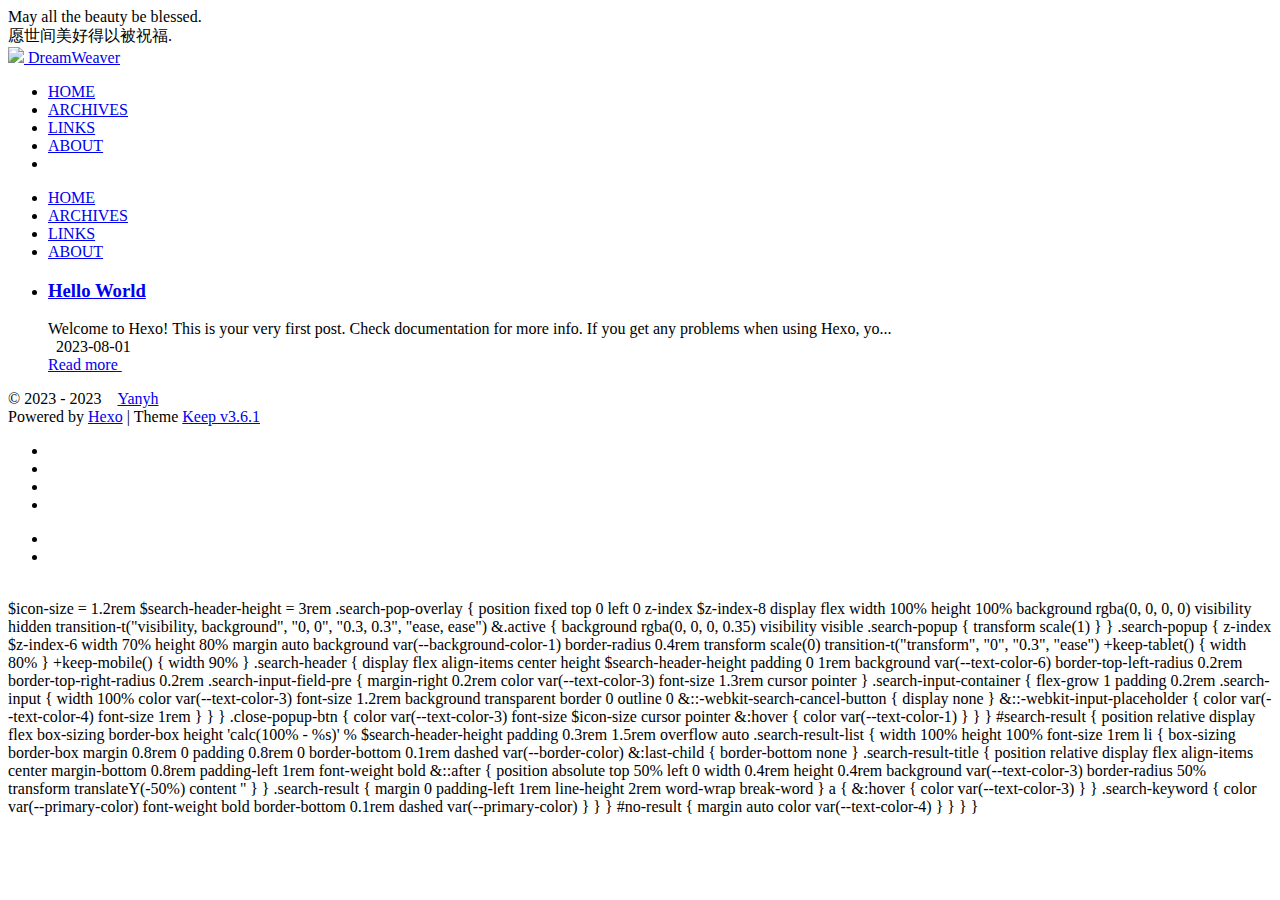
==== commit aeaead70: "Site updated: 2023-08-01 19:01:04" ====
--- a/index.html
+++ b/index.html
@@ -12,24 +12,24 @@
         DreamWeaver
     </title>
     
-<link rel="stylesheet" href="/css/style.css">
-
-    <link rel="shortcut icon" href="/images/logo.ico">
-    
-<link rel="stylesheet" href="/font/css/fontawesome.min.css">
-
-    
-<link rel="stylesheet" href="/font/css/regular.min.css">
-
-    
-<link rel="stylesheet" href="/font/css/solid.min.css">
-
-    
-<link rel="stylesheet" href="/font/css/brands.min.css">
+<link rel="stylesheet" href="/dreamweaver-p/css/style.css">
+
+    <link rel="shortcut icon" href="/dreamweaver-p/images/logo.ico">
+    
+<link rel="stylesheet" href="/dreamweaver-p/font/css/fontawesome.min.css">
+
+    
+<link rel="stylesheet" href="/dreamweaver-p/font/css/regular.min.css">
+
+    
+<link rel="stylesheet" href="/dreamweaver-p/font/css/solid.min.css">
+
+    
+<link rel="stylesheet" href="/dreamweaver-p/font/css/brands.min.css">
 
     <script id="hexo-configurations">
     let KEEP = window.KEEP || {}
-    KEEP.hexo_config = {"hostname":"example.com","root":"/","language":"en"}
+    KEEP.hexo_config = {"hostname":"dreamweaver-p.github.io","root":"/dreamweaver-p/","language":"en"}
     KEEP.theme_config = {"toc":{"enable":false,"number":true,"expand_all":false,"init_open":true},"style":{"primary_color":"#0066cc","logo":"/images/logo.ico","favicon":"/images/logo.ico","avatar":"/images/logo.ico","font_size":null,"font_family":null,"hover":{"shadow":true,"scale":true},"first_screen":{"enable":true,"header_transparent":true,"background_img":"/images/bg.svg","description":"May all the beauty be blessed. || 愿世间美好得以被祝福.","font_color":null,"hitokoto":false},"scroll":{"progress_bar":true,"percent":true}},"local_search":{"enable":true,"preload":true},"code_copy":{},"code_block":{"tools":{"enable":true,"style":"default"},"highlight_theme":"obsidian"},"side_tools":{},"pjax":{"enable":false},"lazyload":{"enable":true},"comment":{"enable":true,"use":"valine","valine":{"appid":null,"appkey":null,"server_urls":null,"placeholder":null},"gitalk":{"github_id":null,"github_admins":null,"repository":null,"client_id":null,"client_secret":null,"proxy":null},"twikoo":{"env_id":null,"region":null,"version":"1.6.8"},"waline":{"server_url":null,"reaction":false,"version":2}},"post":{"author_label":{"enable":true,"auto":true,"custom_label_list":["Trainee","Engineer","Architect"]},"word_count":{"enable":true,"wordcount":true,"min2read":false},"img_align":"left","copyright_info":true},"version":"3.6.1"}
     KEEP.language_ago = {"second":"%s seconds ago","minute":"%s minutes ago","hour":"%s hours ago","day":"%s days ago","week":"%s weeks ago","month":"%s months ago","year":"%s years ago"}
     KEEP.language_code_block = {"copy":"Copy code","copied":"Copied","fold":"Fold code block","folded":"Folded"}
@@ -126,7 +126,7 @@
         <div class="left">
             
                 <a class="logo-image" href="/">
-                    <img src="/images/logo.ico">
+                    <img src="/dreamweaver-p/images/logo.ico">
                 </a>
             
             <a class="logo-title" href="/">
@@ -140,7 +140,7 @@
                     
                         <li class="menu-item">
                             <a class="active"
-                               href="/"
+                               href="/dreamweaver-p/"
                             >
                                 HOME
                             </a>
@@ -148,7 +148,7 @@
                     
                         <li class="menu-item">
                             <a class=""
-                               href="/archives"
+                               href="/dreamweaver-p/archives"
                             >
                                 ARCHIVES
                             </a>
@@ -156,7 +156,7 @@
                     
                         <li class="menu-item">
                             <a class=""
-                               href="/links"
+                               href="/dreamweaver-p/links"
                             >
                                 LINKS
                             </a>
@@ -164,7 +164,7 @@
                     
                         <li class="menu-item">
                             <a class=""
-                               href="/about"
+                               href="/dreamweaver-p/about"
                             >
                                 ABOUT
                             </a>
@@ -193,22 +193,22 @@
             
                 <li class="drawer-menu-item flex-center">
                     <a class="active"
-                       href="/">HOME</a>
+                       href="/dreamweaver-p/">HOME</a>
                 </li>
             
                 <li class="drawer-menu-item flex-center">
                     <a class=""
-                       href="/archives">ARCHIVES</a>
+                       href="/dreamweaver-p/archives">ARCHIVES</a>
                 </li>
             
                 <li class="drawer-menu-item flex-center">
                     <a class=""
-                       href="/links">LINKS</a>
+                       href="/dreamweaver-p/links">LINKS</a>
                 </li>
             
                 <li class="drawer-menu-item flex-center">
                     <a class=""
-                       href="/about">ABOUT</a>
+                       href="/dreamweaver-p/about">ABOUT</a>
                 </li>
             
         </ul>
@@ -234,7 +234,7 @@
                 
 
                 <h3 class="home-article-title">
-                    <a href="/2023/08/01/hello-world/">
+                    <a href="/dreamweaver-p/2023/08/01/hello-world/">
                         Hello World
                     </a>
                 </h3>
@@ -257,7 +257,7 @@
         
     </div>
 
-    <a class="read-more" href="/2023/08/01/hello-world/">Read more&nbsp;<i class="fas fa-angle-right"></i></a>
+    <a class="read-more" href="/dreamweaver-p/2023/08/01/hello-world/">Read more&nbsp;<i class="fas fa-angle-right"></i></a>
 </div>
 
             </li>
@@ -355,33 +355,177 @@
 
 
     
-        <div class="search-pop-overlay">
-    <div class="popup search-popup">
-        <div class="search-header">
-          <span class="search-input-field-pre">
-            <i class="fas fa-keyboard"></i>
-          </span>
-            <div class="search-input-container">
-                <input autocomplete="off"
-                       autocorrect="off"
-                       autocapitalize="off"
-                       placeholder="Search..."
-                       spellcheck="false"
-                       type="search"
-                       class="search-input"
-                >
-            </div>
-            <span class="close-popup-btn">
-                <i class="fas fa-times"></i>
-            </span>
-        </div>
-        <div id="search-result">
-            <div id="no-result">
-                <i class="fas fa-spinner fa-pulse fa-5x fa-fw"></i>
-            </div>
-        </div>
-    </div>
-</div>
+        $icon-size = 1.2rem
+$search-header-height = 3rem
+
+.search-pop-overlay {
+  position fixed
+  top 0
+  left 0
+  z-index $z-index-8
+  display flex
+  width 100%
+  height 100%
+  background rgba(0, 0, 0, 0)
+  visibility hidden
+  transition-t("visibility, background", "0, 0", "0.3, 0.3", "ease, ease")
+
+  &.active {
+    background rgba(0, 0, 0, 0.35)
+    visibility visible
+
+    .search-popup {
+      transform scale(1)
+    }
+  }
+
+
+  .search-popup {
+    z-index $z-index-6
+    width 70%
+    height 80%
+    margin auto
+    background var(--background-color-1)
+    border-radius 0.4rem
+    transform scale(0)
+    transition-t("transform", "0", "0.3", "ease")
+
+    +keep-tablet() {
+      width 80%
+    }
+
+    +keep-mobile() {
+      width 90%
+    }
+
+    .search-header {
+      display flex
+      align-items center
+      height $search-header-height
+      padding 0 1rem
+      background var(--text-color-6)
+      border-top-left-radius 0.2rem
+      border-top-right-radius 0.2rem
+
+      .search-input-field-pre {
+        margin-right 0.2rem
+        color var(--text-color-3)
+        font-size 1.3rem
+        cursor pointer
+      }
+
+      .search-input-container {
+        flex-grow 1
+        padding 0.2rem
+
+        .search-input {
+          width 100%
+          color var(--text-color-3)
+          font-size 1.2rem
+          background transparent
+          border 0
+          outline 0
+
+          &::-webkit-search-cancel-button {
+            display none
+          }
+
+          &::-webkit-input-placeholder {
+            color var(--text-color-4)
+            font-size 1rem
+          }
+        }
+      }
+
+
+      .close-popup-btn {
+        color var(--text-color-3)
+        font-size $icon-size
+        cursor pointer
+
+        &:hover {
+          color var(--text-color-1)
+        }
+      }
+    }
+
+
+    #search-result {
+      position relative
+      display flex
+      box-sizing border-box
+      height 'calc(100% - %s)' % $search-header-height
+      padding 0.3rem 1.5rem
+      overflow auto
+
+      .search-result-list {
+        width 100%
+        height 100%
+        font-size 1rem
+
+        li {
+          box-sizing border-box
+          margin 0.8rem 0
+          padding 0.8rem 0
+          border-bottom 0.1rem dashed var(--border-color)
+
+          &:last-child {
+            border-bottom none
+          }
+
+
+          .search-result-title {
+            position relative
+            display flex
+            align-items center
+            margin-bottom 0.8rem
+            padding-left 1rem
+            font-weight bold
+
+            &::after {
+              position absolute
+              top 50%
+              left 0
+              width 0.4rem
+              height 0.4rem
+              background var(--text-color-3)
+              border-radius 50%
+              transform translateY(-50%)
+              content ''
+            }
+          }
+
+
+          .search-result {
+            margin 0
+            padding-left 1rem
+            line-height 2rem
+            word-wrap break-word
+          }
+
+          a {
+            &:hover {
+              color var(--text-color-3)
+            }
+          }
+
+          .search-keyword {
+            color var(--primary-color)
+            font-weight bold
+            border-bottom 0.1rem dashed var(--primary-color)
+          }
+        }
+      }
+
+
+      #no-result {
+        margin auto
+        color var(--text-color-4)
+      }
+    }
+  }
+}
+
 
     
 
@@ -391,34 +535,34 @@
 
 
 
-<script src="/js/utils.js"></script>
-
-<script src="/js/main.js"></script>
-
-<script src="/js/header-shrink.js"></script>
-
-<script src="/js/back2top.js"></script>
-
-<script src="/js/dark-light-toggle.js"></script>
-
-
-
-
-
-    
-<script src="/js/local-search.js"></script>
-
-
-
-
-    
-<script src="/js/code-block.js"></script>
-
-
-
-
-    
-<script src="/js/lazyload.js"></script>
+<script src="/dreamweaver-p/js/utils.js"></script>
+
+<script src="/dreamweaver-p/js/main.js"></script>
+
+<script src="/dreamweaver-p/js/header-shrink.js"></script>
+
+<script src="/dreamweaver-p/js/back2top.js"></script>
+
+<script src="/dreamweaver-p/js/dark-light-toggle.js"></script>
+
+
+
+
+
+    
+<script src="/dreamweaver-p/js/local-search.js"></script>
+
+
+
+
+    
+<script src="/dreamweaver-p/js/code-block.js"></script>
+
+
+
+
+    
+<script src="/dreamweaver-p/js/lazyload.js"></script>
 
 
 
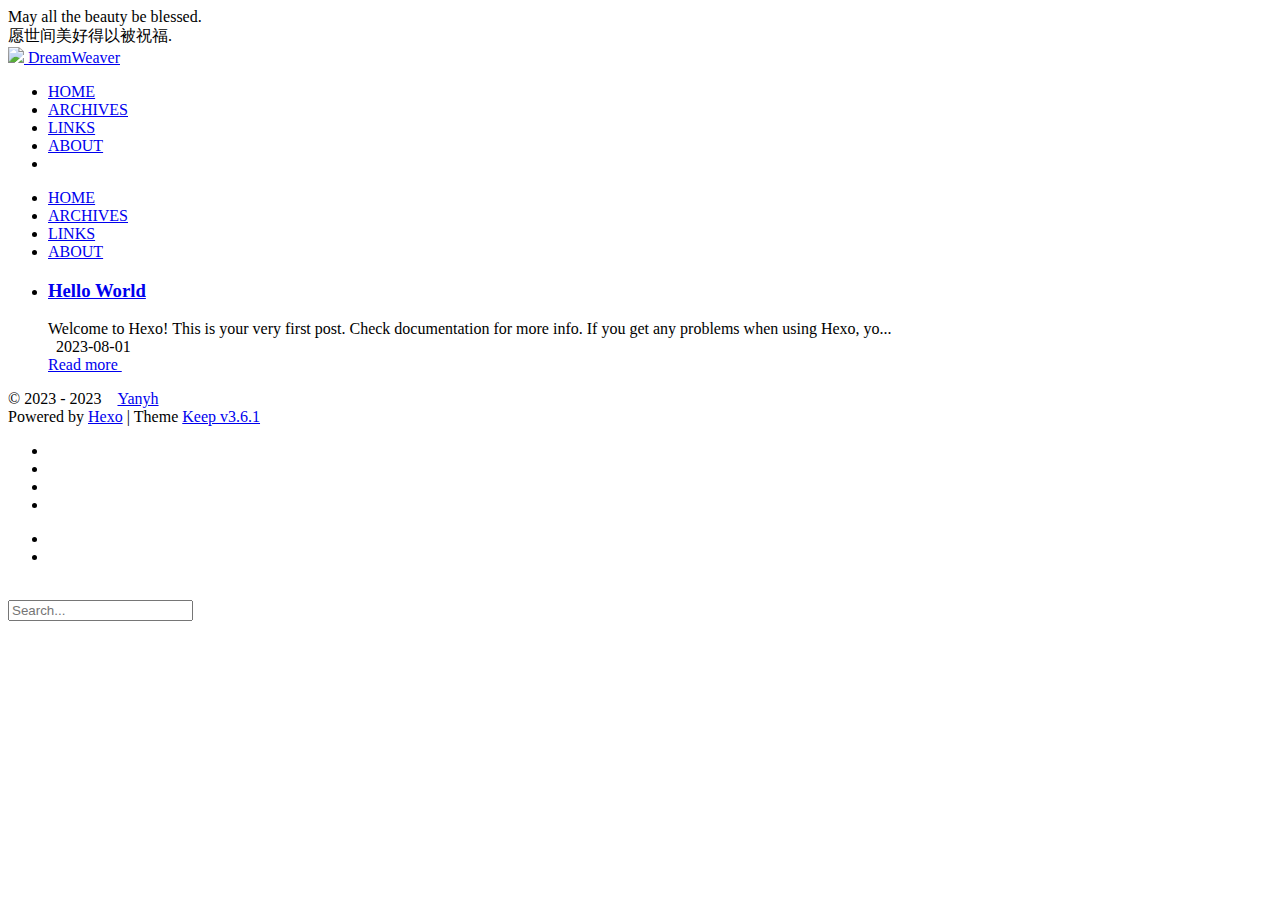
==== commit b43df4f7: "Site updated: 2023-08-01 19:01:25" ====
--- a/index.html
+++ b/index.html
@@ -355,177 +355,33 @@
 
 
     
-        $icon-size = 1.2rem
-$search-header-height = 3rem
-
-.search-pop-overlay {
-  position fixed
-  top 0
-  left 0
-  z-index $z-index-8
-  display flex
-  width 100%
-  height 100%
-  background rgba(0, 0, 0, 0)
-  visibility hidden
-  transition-t("visibility, background", "0, 0", "0.3, 0.3", "ease, ease")
-
-  &.active {
-    background rgba(0, 0, 0, 0.35)
-    visibility visible
-
-    .search-popup {
-      transform scale(1)
-    }
-  }
-
-
-  .search-popup {
-    z-index $z-index-6
-    width 70%
-    height 80%
-    margin auto
-    background var(--background-color-1)
-    border-radius 0.4rem
-    transform scale(0)
-    transition-t("transform", "0", "0.3", "ease")
-
-    +keep-tablet() {
-      width 80%
-    }
-
-    +keep-mobile() {
-      width 90%
-    }
-
-    .search-header {
-      display flex
-      align-items center
-      height $search-header-height
-      padding 0 1rem
-      background var(--text-color-6)
-      border-top-left-radius 0.2rem
-      border-top-right-radius 0.2rem
-
-      .search-input-field-pre {
-        margin-right 0.2rem
-        color var(--text-color-3)
-        font-size 1.3rem
-        cursor pointer
-      }
-
-      .search-input-container {
-        flex-grow 1
-        padding 0.2rem
-
-        .search-input {
-          width 100%
-          color var(--text-color-3)
-          font-size 1.2rem
-          background transparent
-          border 0
-          outline 0
-
-          &::-webkit-search-cancel-button {
-            display none
-          }
-
-          &::-webkit-input-placeholder {
-            color var(--text-color-4)
-            font-size 1rem
-          }
-        }
-      }
-
-
-      .close-popup-btn {
-        color var(--text-color-3)
-        font-size $icon-size
-        cursor pointer
-
-        &:hover {
-          color var(--text-color-1)
-        }
-      }
-    }
-
-
-    #search-result {
-      position relative
-      display flex
-      box-sizing border-box
-      height 'calc(100% - %s)' % $search-header-height
-      padding 0.3rem 1.5rem
-      overflow auto
-
-      .search-result-list {
-        width 100%
-        height 100%
-        font-size 1rem
-
-        li {
-          box-sizing border-box
-          margin 0.8rem 0
-          padding 0.8rem 0
-          border-bottom 0.1rem dashed var(--border-color)
-
-          &:last-child {
-            border-bottom none
-          }
-
-
-          .search-result-title {
-            position relative
-            display flex
-            align-items center
-            margin-bottom 0.8rem
-            padding-left 1rem
-            font-weight bold
-
-            &::after {
-              position absolute
-              top 50%
-              left 0
-              width 0.4rem
-              height 0.4rem
-              background var(--text-color-3)
-              border-radius 50%
-              transform translateY(-50%)
-              content ''
-            }
-          }
-
-
-          .search-result {
-            margin 0
-            padding-left 1rem
-            line-height 2rem
-            word-wrap break-word
-          }
-
-          a {
-            &:hover {
-              color var(--text-color-3)
-            }
-          }
-
-          .search-keyword {
-            color var(--primary-color)
-            font-weight bold
-            border-bottom 0.1rem dashed var(--primary-color)
-          }
-        }
-      }
-
-
-      #no-result {
-        margin auto
-        color var(--text-color-4)
-      }
-    }
-  }
-}
-
+        <div class="search-pop-overlay">
+    <div class="popup search-popup">
+        <div class="search-header">
+          <span class="search-input-field-pre">
+            <i class="fas fa-keyboard"></i>
+          </span>
+            <div class="search-input-container">
+                <input autocomplete="off"
+                       autocorrect="off"
+                       autocapitalize="off"
+                       placeholder="Search..."
+                       spellcheck="false"
+                       type="search"
+                       class="search-input"
+                >
+            </div>
+            <span class="close-popup-btn">
+                <i class="fas fa-times"></i>
+            </span>
+        </div>
+        <div id="search-result">
+            <div id="no-result">
+                <i class="fas fa-spinner fa-pulse fa-5x fa-fw"></i>
+            </div>
+        </div>
+    </div>
+</div>
 
     
 
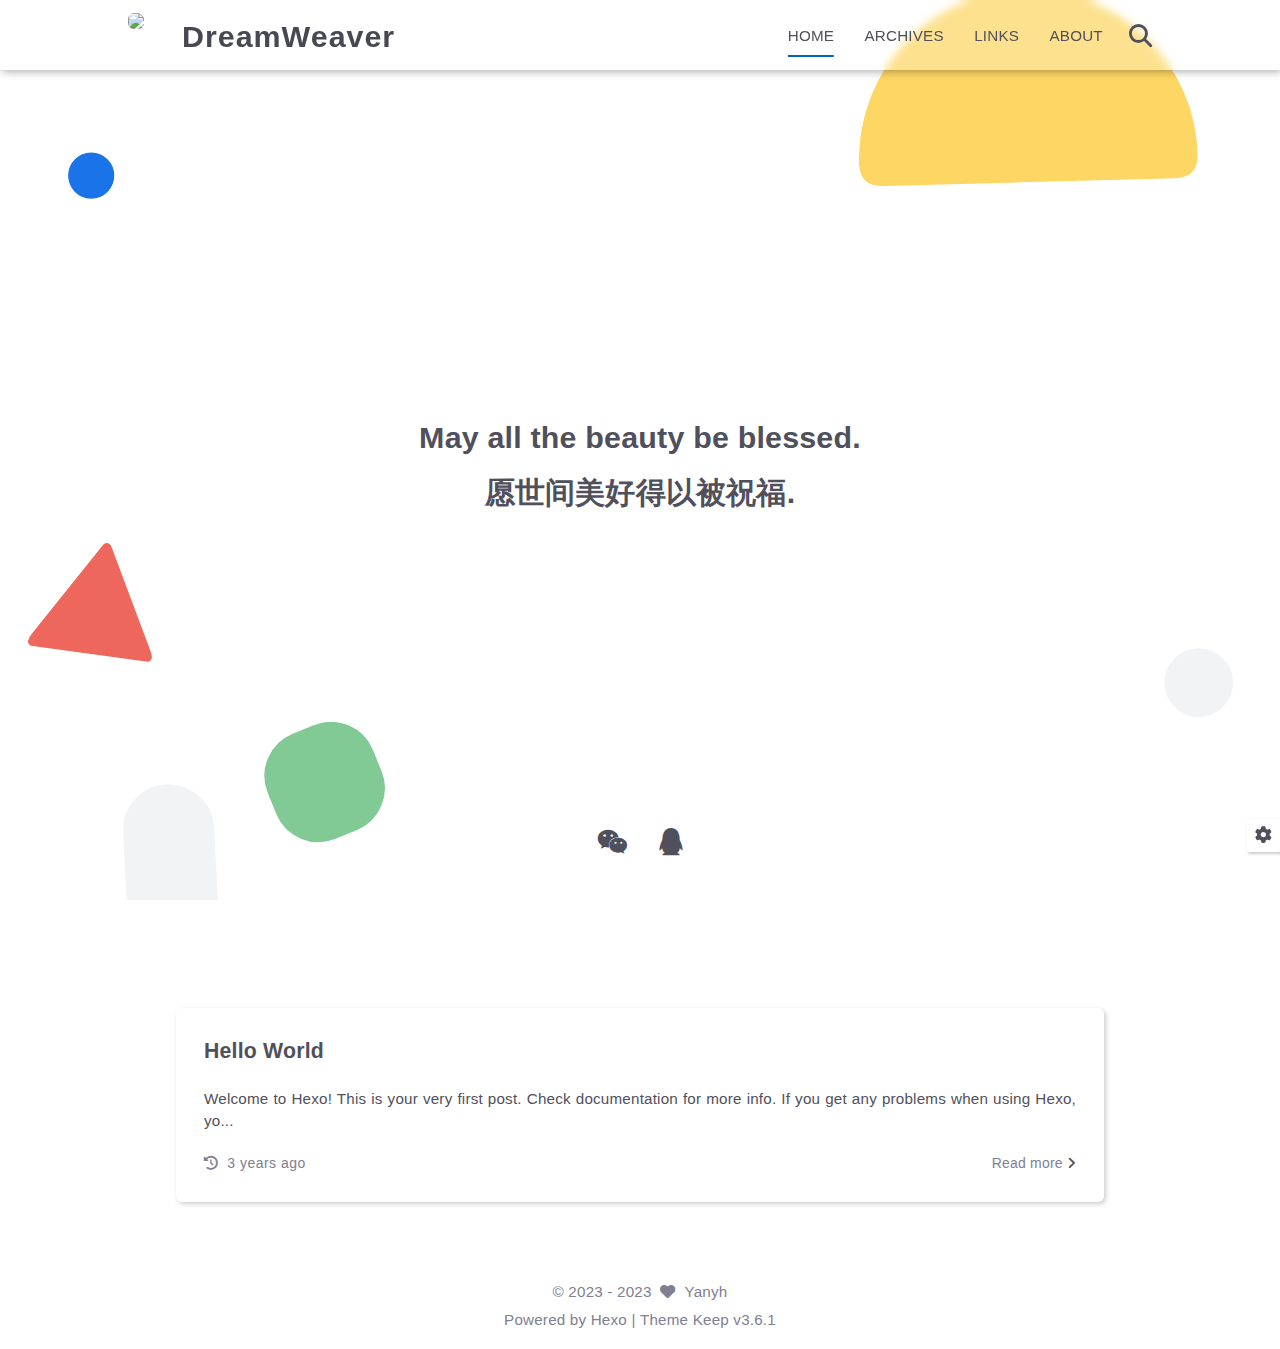
==== commit 93535ac6: "Site updated: 2023-08-01 19:08:52" ====
--- a/index.html
+++ b/index.html
@@ -12,24 +12,24 @@
         DreamWeaver
     </title>
     
-<link rel="stylesheet" href="/dreamweaver-p/css/style.css">
-
-    <link rel="shortcut icon" href="/dreamweaver-p/images/logo.ico">
-    
-<link rel="stylesheet" href="/dreamweaver-p/font/css/fontawesome.min.css">
-
-    
-<link rel="stylesheet" href="/dreamweaver-p/font/css/regular.min.css">
-
-    
-<link rel="stylesheet" href="/dreamweaver-p/font/css/solid.min.css">
-
-    
-<link rel="stylesheet" href="/dreamweaver-p/font/css/brands.min.css">
+<link rel="stylesheet" href="/css/style.css">
+
+    <link rel="shortcut icon" href="/images/logo.ico">
+    
+<link rel="stylesheet" href="/font/css/fontawesome.min.css">
+
+    
+<link rel="stylesheet" href="/font/css/regular.min.css">
+
+    
+<link rel="stylesheet" href="/font/css/solid.min.css">
+
+    
+<link rel="stylesheet" href="/font/css/brands.min.css">
 
     <script id="hexo-configurations">
     let KEEP = window.KEEP || {}
-    KEEP.hexo_config = {"hostname":"dreamweaver-p.github.io","root":"/dreamweaver-p/","language":"en"}
+    KEEP.hexo_config = {"hostname":"dreamweaver-p.github.io","root":"/","language":"en"}
     KEEP.theme_config = {"toc":{"enable":false,"number":true,"expand_all":false,"init_open":true},"style":{"primary_color":"#0066cc","logo":"/images/logo.ico","favicon":"/images/logo.ico","avatar":"/images/logo.ico","font_size":null,"font_family":null,"hover":{"shadow":true,"scale":true},"first_screen":{"enable":true,"header_transparent":true,"background_img":"/images/bg.svg","description":"May all the beauty be blessed. || 愿世间美好得以被祝福.","font_color":null,"hitokoto":false},"scroll":{"progress_bar":true,"percent":true}},"local_search":{"enable":true,"preload":true},"code_copy":{},"code_block":{"tools":{"enable":true,"style":"default"},"highlight_theme":"obsidian"},"side_tools":{},"pjax":{"enable":false},"lazyload":{"enable":true},"comment":{"enable":true,"use":"valine","valine":{"appid":null,"appkey":null,"server_urls":null,"placeholder":null},"gitalk":{"github_id":null,"github_admins":null,"repository":null,"client_id":null,"client_secret":null,"proxy":null},"twikoo":{"env_id":null,"region":null,"version":"1.6.8"},"waline":{"server_url":null,"reaction":false,"version":2}},"post":{"author_label":{"enable":true,"auto":true,"custom_label_list":["Trainee","Engineer","Architect"]},"word_count":{"enable":true,"wordcount":true,"min2read":false},"img_align":"left","copyright_info":true},"version":"3.6.1"}
     KEEP.language_ago = {"second":"%s seconds ago","minute":"%s minutes ago","hour":"%s hours ago","day":"%s days ago","week":"%s weeks ago","month":"%s months ago","year":"%s years ago"}
     KEEP.language_code_block = {"copy":"Copy code","copied":"Copied","fold":"Fold code block","folded":"Folded"}
@@ -126,7 +126,7 @@
         <div class="left">
             
                 <a class="logo-image" href="/">
-                    <img src="/dreamweaver-p/images/logo.ico">
+                    <img src="/images/logo.ico">
                 </a>
             
             <a class="logo-title" href="/">
@@ -140,7 +140,7 @@
                     
                         <li class="menu-item">
                             <a class="active"
-                               href="/dreamweaver-p/"
+                               href="/"
                             >
                                 HOME
                             </a>
@@ -148,7 +148,7 @@
                     
                         <li class="menu-item">
                             <a class=""
-                               href="/dreamweaver-p/archives"
+                               href="/archives"
                             >
                                 ARCHIVES
                             </a>
@@ -156,7 +156,7 @@
                     
                         <li class="menu-item">
                             <a class=""
-                               href="/dreamweaver-p/links"
+                               href="/links"
                             >
                                 LINKS
                             </a>
@@ -164,7 +164,7 @@
                     
                         <li class="menu-item">
                             <a class=""
-                               href="/dreamweaver-p/about"
+                               href="/about"
                             >
                                 ABOUT
                             </a>
@@ -193,22 +193,22 @@
             
                 <li class="drawer-menu-item flex-center">
                     <a class="active"
-                       href="/dreamweaver-p/">HOME</a>
+                       href="/">HOME</a>
                 </li>
             
                 <li class="drawer-menu-item flex-center">
                     <a class=""
-                       href="/dreamweaver-p/archives">ARCHIVES</a>
+                       href="/archives">ARCHIVES</a>
                 </li>
             
                 <li class="drawer-menu-item flex-center">
                     <a class=""
-                       href="/dreamweaver-p/links">LINKS</a>
+                       href="/links">LINKS</a>
                 </li>
             
                 <li class="drawer-menu-item flex-center">
                     <a class=""
-                       href="/dreamweaver-p/about">ABOUT</a>
+                       href="/about">ABOUT</a>
                 </li>
             
         </ul>
@@ -234,7 +234,7 @@
                 
 
                 <h3 class="home-article-title">
-                    <a href="/dreamweaver-p/2023/08/01/hello-world/">
+                    <a href="/2023/08/01/hello-world/">
                         Hello World
                     </a>
                 </h3>
@@ -257,7 +257,7 @@
         
     </div>
 
-    <a class="read-more" href="/dreamweaver-p/2023/08/01/hello-world/">Read more&nbsp;<i class="fas fa-angle-right"></i></a>
+    <a class="read-more" href="/2023/08/01/hello-world/">Read more&nbsp;<i class="fas fa-angle-right"></i></a>
 </div>
 
             </li>
@@ -391,34 +391,34 @@
 
 
 
-<script src="/dreamweaver-p/js/utils.js"></script>
-
-<script src="/dreamweaver-p/js/main.js"></script>
-
-<script src="/dreamweaver-p/js/header-shrink.js"></script>
-
-<script src="/dreamweaver-p/js/back2top.js"></script>
-
-<script src="/dreamweaver-p/js/dark-light-toggle.js"></script>
-
-
-
-
-
-    
-<script src="/dreamweaver-p/js/local-search.js"></script>
-
-
-
-
-    
-<script src="/dreamweaver-p/js/code-block.js"></script>
-
-
-
-
-    
-<script src="/dreamweaver-p/js/lazyload.js"></script>
+<script src="/js/utils.js"></script>
+
+<script src="/js/main.js"></script>
+
+<script src="/js/header-shrink.js"></script>
+
+<script src="/js/back2top.js"></script>
+
+<script src="/js/dark-light-toggle.js"></script>
+
+
+
+
+
+    
+<script src="/js/local-search.js"></script>
+
+
+
+
+    
+<script src="/js/code-block.js"></script>
+
+
+
+
+    
+<script src="/js/lazyload.js"></script>
 
 
 
--- a/css/style.css
+++ b/css/style.css
@@ -0,0 +1,3647 @@
+:root {
+  --primary-color: #06c;
+  --primary-color-light-1: #0075eb;
+  --primary-color-light-2: #0a85ff;
+  --primary-color-dark-1: #005cb8;
+  --primary-color-dark-2: #0052a3;
+  --background-color-1: #fff;
+  --background-color-2: #f7f7f7;
+  --background-color-3: #f0f0f0;
+  --content-background-color: #fff;
+  --text-color-1: #484853;
+  --text-color-2: #4c4c57;
+  --text-color-3: #50505c;
+  --text-color-4: #808091;
+  --text-color-5: #b7b7c0;
+  --text-color-6: #ededef;
+  --toc-text-color: #6f6f80;
+  --badge-color: #f0f0f0;
+  --badge-background-color: #9393a1;
+  --border-color: #b3b3b3;
+  --selection-color: #0075eb;
+  --shadow-color: rgba(0,0,0,0.2);
+  --shadow-hover-color: rgba(0,0,0,0.3);
+  --scrollbar-color: #60606e;
+  --scrollbar-background-color: #e6e6e6;
+  --toc-scrollbar-color: rgba(80,80,92,0.1);
+  --copyright-info-color: #c03;
+  --avatar-background-color: #005cb8;
+  --header-transparent-background-1: rgba(255,255,255,0.28);
+  --header-transparent-background-2: rgba(255,255,255,0.4);
+  --pjax-progress-bar-color: linear-gradient(45deg, #f10006, #ef5b00, #e59c01, #19ca05, #00cab5, #0264c8, #c303c3);
+  --article-aging-tips-color: #b78d0f;
+  --article-aging-tips-background-color: rgba(183,141,15,0.1);
+  --article-aging-tips-border-color: rgba(183,141,15,0.6);
+}
+@media (prefers-color-scheme: light) {
+  :root {
+    --primary-color: #06c;
+    --primary-color-light-1: #0075eb;
+    --primary-color-light-2: #0a85ff;
+    --primary-color-dark-1: #005cb8;
+    --primary-color-dark-2: #0052a3;
+    --background-color-1: #fff;
+    --background-color-2: #f7f7f7;
+    --background-color-3: #f0f0f0;
+    --content-background-color: #fff;
+    --text-color-1: #484853;
+    --text-color-2: #4c4c57;
+    --text-color-3: #50505c;
+    --text-color-4: #808091;
+    --text-color-5: #b7b7c0;
+    --text-color-6: #ededef;
+    --toc-text-color: #6f6f80;
+    --badge-color: #f0f0f0;
+    --badge-background-color: #9393a1;
+    --border-color: #b3b3b3;
+    --selection-color: #0075eb;
+    --shadow-color: rgba(0,0,0,0.2);
+    --shadow-hover-color: rgba(0,0,0,0.3);
+    --scrollbar-color: #60606e;
+    --scrollbar-background-color: #e6e6e6;
+    --toc-scrollbar-color: rgba(80,80,92,0.1);
+    --copyright-info-color: #c03;
+    --avatar-background-color: #005cb8;
+    --header-transparent-background-1: rgba(255,255,255,0.28);
+    --header-transparent-background-2: rgba(255,255,255,0.4);
+    --pjax-progress-bar-color: linear-gradient(45deg, #f10006, #ef5b00, #e59c01, #19ca05, #00cab5, #0264c8, #c303c3);
+    --article-aging-tips-color: #b78d0f;
+    --article-aging-tips-background-color: rgba(183,141,15,0.1);
+    --article-aging-tips-border-color: rgba(183,141,15,0.6);
+  }
+}
+@media (prefers-color-scheme: dark) {
+  :root {
+    --primary-color: #06c;
+    --primary-color-light-1: #0075eb;
+    --primary-color-light-2: #0a85ff;
+    --primary-color-dark-1: #005cb8;
+    --primary-color-dark-2: #0052a3;
+    --background-color-1: #383940;
+    --background-color-2: #3d3f46;
+    --background-color-3: #43444c;
+    --content-background-color: #37383f;
+    --text-color-1: #c5c5cc;
+    --text-color-2: #c1c1c9;
+    --text-color-3: #bebec6;
+    --text-color-4: #9595a2;
+    --text-color-5: #5b5b67;
+    --text-color-6: #36363e;
+    --toc-text-color: #9f9fab;
+    --badge-color: #4a4c55;
+    --badge-background-color: #d8d8dd;
+    --border-color: #6f717e;
+    --selection-color: #005ebc;
+    --shadow-color: rgba(128,128,128,0.2);
+    --shadow-hover-color: rgba(128,128,128,0.28);
+    --scrollbar-color: #32333a;
+    --scrollbar-background-color: #5c5e6a;
+    --toc-scrollbar-color: rgba(190,190,198,0.1);
+    --copyright-info-color: #a30029;
+    --avatar-background-color: #004a93;
+    --header-transparent-background-1: rgba(56,57,64,0.28);
+    --header-transparent-background-2: rgba(56,57,64,0.4);
+    --pjax-progress-bar-color: linear-gradient(45deg, #ea404a, #ea722f, #e9a71f, #67e559, #18ecec, #1b85f1, #ee1dee);
+    --article-aging-tips-color: #ecc34d;
+    --article-aging-tips-background-color: rgba(236,195,77,0.1);
+    --article-aging-tips-border-color: rgba(236,195,77,0.6);
+  }
+}
+.light-mode {
+  --primary-color: #06c;
+  --primary-color-light-1: #0075eb;
+  --primary-color-light-2: #0a85ff;
+  --primary-color-dark-1: #005cb8;
+  --primary-color-dark-2: #0052a3;
+  --background-color-1: #fff;
+  --background-color-2: #f7f7f7;
+  --background-color-3: #f0f0f0;
+  --content-background-color: #fff;
+  --text-color-1: #484853;
+  --text-color-2: #4c4c57;
+  --text-color-3: #50505c;
+  --text-color-4: #808091;
+  --text-color-5: #b7b7c0;
+  --text-color-6: #ededef;
+  --toc-text-color: #6f6f80;
+  --badge-color: #f0f0f0;
+  --badge-background-color: #9393a1;
+  --border-color: #b3b3b3;
+  --selection-color: #0075eb;
+  --shadow-color: rgba(0,0,0,0.2);
+  --shadow-hover-color: rgba(0,0,0,0.3);
+  --scrollbar-color: #60606e;
+  --scrollbar-background-color: #e6e6e6;
+  --toc-scrollbar-color: rgba(80,80,92,0.1);
+  --copyright-info-color: #c03;
+  --avatar-background-color: #005cb8;
+  --header-transparent-background-1: rgba(255,255,255,0.28);
+  --header-transparent-background-2: rgba(255,255,255,0.4);
+  --pjax-progress-bar-color: linear-gradient(45deg, #f10006, #ef5b00, #e59c01, #19ca05, #00cab5, #0264c8, #c303c3);
+  --article-aging-tips-color: #b78d0f;
+  --article-aging-tips-background-color: rgba(183,141,15,0.1);
+  --article-aging-tips-border-color: rgba(183,141,15,0.6);
+}
+.dark-mode {
+  --primary-color: #06c;
+  --primary-color-light-1: #0075eb;
+  --primary-color-light-2: #0a85ff;
+  --primary-color-dark-1: #005cb8;
+  --primary-color-dark-2: #0052a3;
+  --background-color-1: #383940;
+  --background-color-2: #3d3f46;
+  --background-color-3: #43444c;
+  --content-background-color: #37383f;
+  --text-color-1: #c5c5cc;
+  --text-color-2: #c1c1c9;
+  --text-color-3: #bebec6;
+  --text-color-4: #9595a2;
+  --text-color-5: #5b5b67;
+  --text-color-6: #36363e;
+  --toc-text-color: #9f9fab;
+  --badge-color: #4a4c55;
+  --badge-background-color: #d8d8dd;
+  --border-color: #6f717e;
+  --selection-color: #005ebc;
+  --shadow-color: rgba(128,128,128,0.2);
+  --shadow-hover-color: rgba(128,128,128,0.28);
+  --scrollbar-color: #32333a;
+  --scrollbar-background-color: #5c5e6a;
+  --toc-scrollbar-color: rgba(190,190,198,0.1);
+  --copyright-info-color: #a30029;
+  --avatar-background-color: #004a93;
+  --header-transparent-background-1: rgba(56,57,64,0.28);
+  --header-transparent-background-2: rgba(56,57,64,0.4);
+  --pjax-progress-bar-color: linear-gradient(45deg, #ea404a, #ea722f, #e9a71f, #67e559, #18ecec, #1b85f1, #ee1dee);
+  --article-aging-tips-color: #ecc34d;
+  --article-aging-tips-background-color: rgba(236,195,77,0.1);
+  --article-aging-tips-border-color: rgba(236,195,77,0.6);
+}
+.fade-in-down-animation {
+  animation-name: fade-in-down;
+  animation-duration: 1s;
+  animation-fill-mode: both;
+}
+.title-hover-animation {
+  position: relative;
+  display: inline-block;
+  color: var(--text-color-2);
+  line-height: 1.3;
+  vertical-align: top;
+  border-bottom: none;
+}
+.title-hover-animation::before {
+  position: absolute;
+  bottom: -4px;
+  left: 0;
+  width: 100%;
+  height: 2px;
+  background-color: var(--text-color-2);
+  transform: scaleX(0);
+  visibility: hidden;
+  content: "";
+  transition-delay: 0s, 0s, 0s, 0s, 0s, 0s;
+  transition-timing-function: ease, ease, ease, ease, ease-in-out, ease-in-out;
+  transition-duration: 0.2s, 0.2s, 0.2s, 0.2s, 0.2s, 0.2s;
+  transition-property: color, background, box-shadow, border-color, visibility, transform;
+}
+.title-hover-animation:hover::before {
+  transform: scaleX(1);
+  visibility: visible;
+}
+@-moz-keyframes fade-in-down {
+  0% {
+    transform: translateY(-50px);
+    opacity: 0;
+  }
+  100% {
+    transform: translateY(0);
+    opacity: 1;
+  }
+}
+@-webkit-keyframes fade-in-down {
+  0% {
+    transform: translateY(-50px);
+    opacity: 0;
+  }
+  100% {
+    transform: translateY(0);
+    opacity: 1;
+  }
+}
+@-o-keyframes fade-in-down {
+  0% {
+    transform: translateY(-50px);
+    opacity: 0;
+  }
+  100% {
+    transform: translateY(0);
+    opacity: 1;
+  }
+}
+@keyframes fade-in-down {
+  0% {
+    transform: translateY(-50px);
+    opacity: 0;
+  }
+  100% {
+    transform: translateY(0);
+    opacity: 1;
+  }
+}
+@-moz-keyframes icon-animate {
+  0%, 100% {
+    transform: scale(1);
+  }
+  10%, 30% {
+    transform: scale(0.88);
+  }
+  20%, 40%, 60%, 80% {
+    transform: scale(1.08);
+  }
+  50%, 70% {
+    transform: scale(1.08);
+  }
+}
+@-webkit-keyframes icon-animate {
+  0%, 100% {
+    transform: scale(1);
+  }
+  10%, 30% {
+    transform: scale(0.88);
+  }
+  20%, 40%, 60%, 80% {
+    transform: scale(1.08);
+  }
+  50%, 70% {
+    transform: scale(1.08);
+  }
+}
+@-o-keyframes icon-animate {
+  0%, 100% {
+    transform: scale(1);
+  }
+  10%, 30% {
+    transform: scale(0.88);
+  }
+  20%, 40%, 60%, 80% {
+    transform: scale(1.08);
+  }
+  50%, 70% {
+    transform: scale(1.08);
+  }
+}
+@keyframes icon-animate {
+  0%, 100% {
+    transform: scale(1);
+  }
+  10%, 30% {
+    transform: scale(0.88);
+  }
+  20%, 40%, 60%, 80% {
+    transform: scale(1.08);
+  }
+  50%, 70% {
+    transform: scale(1.08);
+  }
+}
+@-moz-keyframes img-loading-animation {
+  to {
+    transform: rotate(1turn);
+  }
+}
+@-webkit-keyframes img-loading-animation {
+  to {
+    transform: rotate(1turn);
+  }
+}
+@-o-keyframes img-loading-animation {
+  to {
+    transform: rotate(1turn);
+  }
+}
+@keyframes img-loading-animation {
+  to {
+    transform: rotate(1turn);
+  }
+}
+* {
+  transition-delay: 0s, 0s, 0s, 0s;
+  transition-timing-function: ease, ease, ease, ease;
+  transition-duration: 0.2s, 0.2s, 0.2s, 0.2s;
+  transition-property: color, background, box-shadow, border-color;
+}
+*::-webkit-scrollbar {
+  width: 0.4rem;
+  height: 0.4rem;
+  transition: all 0.2s ease;
+}
+*::-webkit-scrollbar-thumb {
+  background: var(--scrollbar-color);
+  border-radius: 0.1rem;
+}
+*::-webkit-scrollbar-track {
+  background: var(--scrollbar-background-color);
+}
+html,
+body {
+  position: relative;
+  width: 100%;
+  height: 100%;
+  margin: 0;
+  padding: 0;
+  color: var(--text-color-3);
+  font-weight: 400;
+  font-size: 15.2px;
+  font-family: Optima-Regular, Optima, PingFang SC, Microsoft YaHei, sans-serif;
+  line-height: 22px;
+  letter-spacing: 0.2px;
+  background: var(--background-color-1);
+}
+html::-webkit-scrollbar,
+body::-webkit-scrollbar {
+  width: 0.6rem;
+  height: 0.6rem;
+}
+@media (max-width: 800px) {
+  html::-webkit-scrollbar,
+  body::-webkit-scrollbar {
+    width: 0.5rem;
+    height: 0.5rem;
+  }
+}
+@media (max-width: 500px) {
+  html::-webkit-scrollbar,
+  body::-webkit-scrollbar {
+    width: 0.4rem;
+    height: 0.4rem;
+  }
+}
+@media (max-width: 800px) {
+  html,
+  body {
+    font-size: 14.591999999999999px;
+    line-height: 21.119999999999997px;
+  }
+}
+@media (max-width: 500px) {
+  html,
+  body {
+    font-size: 13.68px;
+    line-height: 19.8px;
+  }
+}
+::selection {
+  color: #fff;
+  background: var(--selection-color);
+}
+ul,
+ol,
+li {
+  margin: 0;
+  padding: 0;
+  list-style: none;
+}
+a {
+  color: var(--text-color-3);
+  text-decoration: none;
+}
+a i,
+a span {
+  color: var(--text-color-3);
+}
+a:hover,
+a:active {
+  color: var(--primary-color);
+  text-decoration: none !important;
+}
+a:hover i,
+a:active i,
+a:hover span,
+a:active span {
+  color: var(--primary-color);
+}
+img[lazyload] {
+  position: relative;
+  box-sizing: border-box;
+  width: 8rem;
+  height: 8rem;
+  box-shadow: none !important;
+  cursor: not-allowed;
+  pointer-events: none;
+}
+img[lazyload]::before {
+  position: absolute;
+  top: 0;
+  left: 0;
+  display: block;
+  width: 100%;
+  height: 100%;
+  background: var(--background-color-1);
+  content: '';
+  transition-delay: 0s, 0s, 0s, 0s, 0s;
+  transition-timing-function: ease, ease, ease, ease, ease;
+  transition-duration: 0.2s, 0.2s, 0.2s, 0.2s, 0.2s;
+  transition-property: color, background, box-shadow, border-color, background;
+}
+img[lazyload]::after {
+  position: absolute;
+  top: 0;
+  right: 0;
+  bottom: 0;
+  left: 0;
+  display: block;
+  width: 2rem;
+  height: 2rem;
+  margin: auto;
+  border: 2px solid var(--text-color-6);
+  border-top-color: var(--selection-color);
+  border-left-color: var(--selection-color);
+  border-radius: 50%;
+  animation: img-loading-animation 750ms infinite linear;
+  content: '';
+  transition-delay: 0s, 0s, 0s, 0s, 0s;
+  transition-timing-function: ease, ease, ease, ease, ease;
+  transition-duration: 0.2s, 0.2s, 0.2s, 0.2s, 0.2s;
+  transition-property: color, background, box-shadow, border-color, border;
+}
+button {
+  margin: 0;
+  padding: 0;
+  background: transparent;
+  border: 0;
+  outline: none;
+  cursor: pointer;
+}
+.btn {
+  position: relative;
+  display: inline-block;
+  padding: 0.4rem 1rem;
+  white-space: nowrap;
+  text-align: center;
+  background: var(--background-color-1);
+  border-radius: 5px;
+  cursor: pointer;
+  box-shadow: 2px 2px 5px var(--shadow-color);
+  transition-delay: 0s, 0s, 0s, 0s, 0s;
+  transition-timing-function: ease, ease, ease, ease, linear;
+  transition-duration: 0.2s, 0.2s, 0.2s, 0.2s, 0.2s;
+  transition-property: color, background, box-shadow, border-color, transform;
+}
+.btn:hover {
+  transform: scaleX(1.06) scaleY(1.06);
+  box-shadow: 2px 2px 8px var(--shadow-hover-color);
+}
+.btn:hover {
+  color: var(--background-color-1);
+  background: var(--primary-color);
+}
+.flex-center {
+  display: flex;
+  align-items: center;
+  justify-content: center;
+}
+.clear::after {
+  display: block;
+  clear: both;
+  height: 0;
+  overflow: hidden;
+  visibility: hidden;
+  content: '';
+}
+.tooltip {
+  position: relative;
+  box-sizing: border-box;
+}
+.tooltip:hover .tooltip-content {
+  display: inline-block;
+}
+.tooltip.show-img .tooltip-content {
+  display: none !important;
+}
+.tooltip .tooltip-content {
+  position: absolute;
+  top: -0.4rem;
+  left: 50%;
+  z-index: 1009;
+  display: none;
+  box-sizing: border-box;
+  padding: 0.2rem 0.6rem;
+  color: var(--text-color-6);
+  font-size: 0.8rem;
+  letter-spacing: 0.8px;
+  white-space: nowrap;
+  background: var(--text-color-1);
+  border-radius: 0.3rem;
+  transform: translateX(-50%) translateY(-100%);
+  transition-delay: 0s, 0s, 0s, 0s, 0s;
+  transition-timing-function: ease, ease, ease, ease, ease;
+  transition-duration: 0.2s, 0.2s, 0.2s, 0.2s, 0.2s;
+  transition-property: color, background, box-shadow, border-color, display;
+  -moz-user-select: none;
+  -ms-user-select: none;
+  -webkit-user-select: none;
+  user-select: none;
+}
+.tooltip-img {
+  position: relative;
+  box-sizing: border-box;
+}
+.tooltip-img.show-img .tooltip-img-box {
+  display: flex;
+}
+.tooltip-img .tooltip-img-box {
+  position: absolute;
+  top: -0.4rem;
+  left: 50%;
+  z-index: 1008;
+  display: none;
+  align-items: center;
+  justify-content: center;
+  box-sizing: border-box;
+  min-height: 6rem;
+  background: var(--text-color-6);
+  border: 0.2rem solid var(--text-color-3);
+  border-radius: 0.3rem;
+  transform: translateX(-50%) translateY(-100%);
+  transition-delay: 0s, 0s, 0s, 0s, 0s;
+  transition-timing-function: ease, ease, ease, ease, ease;
+  transition-duration: 0.2s, 0.2s, 0.2s, 0.2s, 0.2s;
+  transition-property: color, background, box-shadow, border-color, display;
+  -moz-user-select: none;
+  -ms-user-select: none;
+  -webkit-user-select: none;
+  user-select: none;
+}
+.tooltip-img .tooltip-img-box img {
+  display: block;
+  max-height: 10rem;
+}
+.keep-markdown-body {
+  font-size: 1rem;
+}
+.keep-markdown-body blockquote {
+  box-sizing: border-box;
+  margin: 1.4rem 0;
+  color: var(--text-color-3);
+  background: var(--background-color-2);
+  border-left: 0.4rem solid var(--text-color-4);
+}
+.keep-markdown-body blockquote p,
+.keep-markdown-body blockquote ul,
+.keep-markdown-body blockquote ol {
+  padding: 0.4rem 0.4rem 0.4rem 0.8rem;
+}
+.keep-markdown-body p {
+  color: var(--text-color-3);
+  line-height: 2;
+}
+.keep-markdown-body a {
+  position: relative;
+  box-sizing: border-box;
+  padding-bottom: 0.2rem;
+  text-decoration: none;
+  overflow-wrap: break-word;
+  border-bottom: 0.1rem solid var(--text-color-4);
+  outline: 0;
+  cursor: pointer;
+}
+.keep-markdown-body a .fas,
+.keep-markdown-body a .far,
+.keep-markdown-body a .fab {
+  position: relative;
+  margin: 0 0.2rem 0 0.4rem;
+  color: var(--text-color-4);
+  font-size: 0.88rem;
+}
+.keep-markdown-body a:hover {
+  text-decoration: underline;
+}
+.keep-markdown-body a:hover::after {
+  background: var(--primary-color);
+}
+.keep-markdown-body strong {
+  color: var(--text-color-3);
+}
+.keep-markdown-body em {
+  color: var(--text-color-3);
+}
+.keep-markdown-body ul li,
+.keep-markdown-body ol li {
+  margin-left: 1rem;
+  line-height: 2rem;
+}
+.keep-markdown-body ul li {
+  list-style: disc;
+}
+.keep-markdown-body ul li ul li {
+  list-style: circle;
+}
+.keep-markdown-body ul li ul li ul li {
+  list-style: square;
+}
+.keep-markdown-body ol li {
+  list-style: decimal;
+}
+.keep-markdown-body ol li ol li {
+  list-style: upper-alpha;
+}
+.keep-markdown-body ol li ol li ol li {
+  list-style: upper-roman;
+}
+.keep-markdown-body li {
+  color: var(--text-color-3);
+}
+.keep-markdown-body h1,
+.keep-markdown-body h2,
+.keep-markdown-body h3,
+.keep-markdown-body h4,
+.keep-markdown-body h5,
+.keep-markdown-body h6 {
+  color: var(--text-color-2);
+  line-height: 1.5;
+}
+@media (max-width: 800px) {
+  .keep-markdown-body h1,
+  .keep-markdown-body h2,
+  .keep-markdown-body h3,
+  .keep-markdown-body h4,
+  .keep-markdown-body h5,
+  .keep-markdown-body h6 {
+    line-height: 1.25;
+  }
+}
+.keep-markdown-body h1 {
+  font-weight: 600;
+  font-size: 1.8rem;
+}
+@media (max-width: 800px) {
+  .keep-markdown-body h1 {
+    font-size: 1.7rem;
+  }
+}
+.keep-markdown-body h2 {
+  font-weight: 600;
+  font-size: 1.7rem;
+}
+@media (max-width: 800px) {
+  .keep-markdown-body h2 {
+    font-size: 1.6rem;
+  }
+}
+.keep-markdown-body h3 {
+  font-weight: 550;
+  font-size: 1.6rem;
+}
+@media (max-width: 800px) {
+  .keep-markdown-body h3 {
+    font-size: 1.5rem;
+  }
+}
+.keep-markdown-body h4 {
+  font-weight: 550;
+  font-size: 1.5rem;
+}
+@media (max-width: 800px) {
+  .keep-markdown-body h4 {
+    font-size: 1.4rem;
+  }
+}
+.keep-markdown-body h5 {
+  font-weight: 500;
+  font-size: 1.28rem;
+}
+@media (max-width: 800px) {
+  .keep-markdown-body h5 {
+    font-size: 1.18rem;
+  }
+}
+.keep-markdown-body h6 {
+  font-weight: 500;
+  font-size: 1.2rem;
+  line-height: 1.2;
+}
+@media (max-width: 800px) {
+  .keep-markdown-body h6 {
+    font-size: 1.1rem;
+    line-height: 1.1;
+  }
+}
+.keep-markdown-body img {
+  position: relative;
+  display: block;
+  box-sizing: border-box;
+  max-width: 100%;
+  box-shadow: 0 0 0.2rem var(--shadow-color);
+  cursor: zoom-in;
+  opacity: 1;
+  margin: 0.8rem 0 0.2rem;
+}
+.keep-markdown-body img.hide {
+  opacity: 0;
+}
+.keep-markdown-body img[lazyload] {
+  margin: 0.8rem auto 0.2rem;
+}
+.keep-markdown-body > table {
+  width: 100%;
+  overflow: auto;
+  border-collapse: collapse;
+  border-spacing: 0;
+}
+@media (max-width: 500px) {
+  .keep-markdown-body > table {
+    table-layout: fixed;
+  }
+}
+.keep-markdown-body > table td,
+.keep-markdown-body > table th {
+  padding: 0;
+}
+.keep-markdown-body > table th {
+  font-weight: 600;
+}
+.keep-markdown-body > table td,
+.keep-markdown-body > table th {
+  padding: 0.4rem 1rem;
+  border: 0.1rem solid var(--border-color);
+}
+.keep-markdown-body > table tr {
+  background-color: var(--background-color-1);
+  border: 0.1rem solid var(--text-color-6);
+}
+.keep-markdown-body > table tr:nth-child(2n) {
+  background-color: var(--background-color-2);
+}
+:root {
+  --primary-color: #06c;
+  --primary-color-light-1: #0075eb;
+  --primary-color-light-2: #0a85ff;
+  --primary-color-dark-1: #005cb8;
+  --primary-color-dark-2: #0052a3;
+  --background-color-1: #fff;
+  --background-color-2: #f7f7f7;
+  --background-color-3: #f0f0f0;
+  --content-background-color: #fff;
+  --text-color-1: #484853;
+  --text-color-2: #4c4c57;
+  --text-color-3: #50505c;
+  --text-color-4: #808091;
+  --text-color-5: #b7b7c0;
+  --text-color-6: #ededef;
+  --toc-text-color: #6f6f80;
+  --badge-color: #f0f0f0;
+  --badge-background-color: #9393a1;
+  --border-color: #b3b3b3;
+  --selection-color: #0075eb;
+  --shadow-color: rgba(0,0,0,0.2);
+  --shadow-hover-color: rgba(0,0,0,0.3);
+  --scrollbar-color: #60606e;
+  --scrollbar-background-color: #e6e6e6;
+  --toc-scrollbar-color: rgba(80,80,92,0.1);
+  --copyright-info-color: #c03;
+  --avatar-background-color: #005cb8;
+  --header-transparent-background-1: rgba(255,255,255,0.28);
+  --header-transparent-background-2: rgba(255,255,255,0.4);
+  --pjax-progress-bar-color: linear-gradient(45deg, #f10006, #ef5b00, #e59c01, #19ca05, #00cab5, #0264c8, #c303c3);
+  --article-aging-tips-color: #b78d0f;
+  --article-aging-tips-background-color: rgba(183,141,15,0.1);
+  --article-aging-tips-border-color: rgba(183,141,15,0.6);
+}
+@media (prefers-color-scheme: light) {
+  :root {
+    --primary-color: #06c;
+    --primary-color-light-1: #0075eb;
+    --primary-color-light-2: #0a85ff;
+    --primary-color-dark-1: #005cb8;
+    --primary-color-dark-2: #0052a3;
+    --background-color-1: #fff;
+    --background-color-2: #f7f7f7;
+    --background-color-3: #f0f0f0;
+    --content-background-color: #fff;
+    --text-color-1: #484853;
+    --text-color-2: #4c4c57;
+    --text-color-3: #50505c;
+    --text-color-4: #808091;
+    --text-color-5: #b7b7c0;
+    --text-color-6: #ededef;
+    --toc-text-color: #6f6f80;
+    --badge-color: #f0f0f0;
+    --badge-background-color: #9393a1;
+    --border-color: #b3b3b3;
+    --selection-color: #0075eb;
+    --shadow-color: rgba(0,0,0,0.2);
+    --shadow-hover-color: rgba(0,0,0,0.3);
+    --scrollbar-color: #60606e;
+    --scrollbar-background-color: #e6e6e6;
+    --toc-scrollbar-color: rgba(80,80,92,0.1);
+    --copyright-info-color: #c03;
+    --avatar-background-color: #005cb8;
+    --header-transparent-background-1: rgba(255,255,255,0.28);
+    --header-transparent-background-2: rgba(255,255,255,0.4);
+    --pjax-progress-bar-color: linear-gradient(45deg, #f10006, #ef5b00, #e59c01, #19ca05, #00cab5, #0264c8, #c303c3);
+    --article-aging-tips-color: #b78d0f;
+    --article-aging-tips-background-color: rgba(183,141,15,0.1);
+    --article-aging-tips-border-color: rgba(183,141,15,0.6);
+  }
+}
+@media (prefers-color-scheme: dark) {
+  :root {
+    --primary-color: #06c;
+    --primary-color-light-1: #0075eb;
+    --primary-color-light-2: #0a85ff;
+    --primary-color-dark-1: #005cb8;
+    --primary-color-dark-2: #0052a3;
+    --background-color-1: #383940;
+    --background-color-2: #3d3f46;
+    --background-color-3: #43444c;
+    --content-background-color: #37383f;
+    --text-color-1: #c5c5cc;
+    --text-color-2: #c1c1c9;
+    --text-color-3: #bebec6;
+    --text-color-4: #9595a2;
+    --text-color-5: #5b5b67;
+    --text-color-6: #36363e;
+    --toc-text-color: #9f9fab;
+    --badge-color: #4a4c55;
+    --badge-background-color: #d8d8dd;
+    --border-color: #6f717e;
+    --selection-color: #005ebc;
+    --shadow-color: rgba(128,128,128,0.2);
+    --shadow-hover-color: rgba(128,128,128,0.28);
+    --scrollbar-color: #32333a;
+    --scrollbar-background-color: #5c5e6a;
+    --toc-scrollbar-color: rgba(190,190,198,0.1);
+    --copyright-info-color: #a30029;
+    --avatar-background-color: #004a93;
+    --header-transparent-background-1: rgba(56,57,64,0.28);
+    --header-transparent-background-2: rgba(56,57,64,0.4);
+    --pjax-progress-bar-color: linear-gradient(45deg, #ea404a, #ea722f, #e9a71f, #67e559, #18ecec, #1b85f1, #ee1dee);
+    --article-aging-tips-color: #ecc34d;
+    --article-aging-tips-background-color: rgba(236,195,77,0.1);
+    --article-aging-tips-border-color: rgba(236,195,77,0.6);
+  }
+}
+.light-mode {
+  --primary-color: #06c;
+  --primary-color-light-1: #0075eb;
+  --primary-color-light-2: #0a85ff;
+  --primary-color-dark-1: #005cb8;
+  --primary-color-dark-2: #0052a3;
+  --background-color-1: #fff;
+  --background-color-2: #f7f7f7;
+  --background-color-3: #f0f0f0;
+  --content-background-color: #fff;
+  --text-color-1: #484853;
+  --text-color-2: #4c4c57;
+  --text-color-3: #50505c;
+  --text-color-4: #808091;
+  --text-color-5: #b7b7c0;
+  --text-color-6: #ededef;
+  --toc-text-color: #6f6f80;
+  --badge-color: #f0f0f0;
+  --badge-background-color: #9393a1;
+  --border-color: #b3b3b3;
+  --selection-color: #0075eb;
+  --shadow-color: rgba(0,0,0,0.2);
+  --shadow-hover-color: rgba(0,0,0,0.3);
+  --scrollbar-color: #60606e;
+  --scrollbar-background-color: #e6e6e6;
+  --toc-scrollbar-color: rgba(80,80,92,0.1);
+  --copyright-info-color: #c03;
+  --avatar-background-color: #005cb8;
+  --header-transparent-background-1: rgba(255,255,255,0.28);
+  --header-transparent-background-2: rgba(255,255,255,0.4);
+  --pjax-progress-bar-color: linear-gradient(45deg, #f10006, #ef5b00, #e59c01, #19ca05, #00cab5, #0264c8, #c303c3);
+  --article-aging-tips-color: #b78d0f;
+  --article-aging-tips-background-color: rgba(183,141,15,0.1);
+  --article-aging-tips-border-color: rgba(183,141,15,0.6);
+}
+.dark-mode {
+  --primary-color: #06c;
+  --primary-color-light-1: #0075eb;
+  --primary-color-light-2: #0a85ff;
+  --primary-color-dark-1: #005cb8;
+  --primary-color-dark-2: #0052a3;
+  --background-color-1: #383940;
+  --background-color-2: #3d3f46;
+  --background-color-3: #43444c;
+  --content-background-color: #37383f;
+  --text-color-1: #c5c5cc;
+  --text-color-2: #c1c1c9;
+  --text-color-3: #bebec6;
+  --text-color-4: #9595a2;
+  --text-color-5: #5b5b67;
+  --text-color-6: #36363e;
+  --toc-text-color: #9f9fab;
+  --badge-color: #4a4c55;
+  --badge-background-color: #d8d8dd;
+  --border-color: #6f717e;
+  --selection-color: #005ebc;
+  --shadow-color: rgba(128,128,128,0.2);
+  --shadow-hover-color: rgba(128,128,128,0.28);
+  --scrollbar-color: #32333a;
+  --scrollbar-background-color: #5c5e6a;
+  --toc-scrollbar-color: rgba(190,190,198,0.1);
+  --copyright-info-color: #a30029;
+  --avatar-background-color: #004a93;
+  --header-transparent-background-1: rgba(56,57,64,0.28);
+  --header-transparent-background-2: rgba(56,57,64,0.4);
+  --pjax-progress-bar-color: linear-gradient(45deg, #ea404a, #ea722f, #e9a71f, #67e559, #18ecec, #1b85f1, #ee1dee);
+  --article-aging-tips-color: #ecc34d;
+  --article-aging-tips-background-color: rgba(236,195,77,0.1);
+  --article-aging-tips-border-color: rgba(236,195,77,0.6);
+}
+:root {
+  --toolbar-foreground: #b5b5b5;
+  --toolbar-background: #3a3f40;
+  --code-foreground: #535360;
+  --code-background: #f2f2f2;
+  --highlight-background: #273036;
+  --highlight-foreground: #faf5d6;
+  --highlight-comment: #76888e;
+  --highlight-red: #ee5758;
+  --highlight-orange: #ec7600;
+  --highlight-yellow: #ffcd22;
+  --highlight-green: #93c763;
+  --highlight-aqua: #458383;
+  --highlight-blue: #6e95bd;
+  --highlight-purple: #b18bb7;
+  --highlight-gutter-color: #7a979a;
+  --highlight-gutter-bg-color: #273130;
+}
+@media (prefers-color-scheme: light) {
+  :root {
+    --toolbar-foreground: #b5b5b5;
+    --toolbar-background: #3a3f40;
+    --code-foreground: #535360;
+    --code-background: #f2f2f2;
+    --highlight-background: #273036;
+    --highlight-foreground: #faf5d6;
+    --highlight-comment: #76888e;
+    --highlight-red: #ee5758;
+    --highlight-orange: #ec7600;
+    --highlight-yellow: #ffcd22;
+    --highlight-green: #93c763;
+    --highlight-aqua: #458383;
+    --highlight-blue: #6e95bd;
+    --highlight-purple: #b18bb7;
+    --highlight-gutter-color: #7a979a;
+    --highlight-gutter-bg-color: #273130;
+  }
+}
+@media (prefers-color-scheme: dark) {
+  :root {
+    --toolbar-foreground: #b1b1b1;
+    --toolbar-background: #393e3f;
+    --code-foreground: #bfbfc7;
+    --code-background: #32333a;
+    --highlight-background: #262f35;
+    --highlight-foreground: #f5ebad;
+    --highlight-comment: #76888e;
+    --highlight-red: #ed5152;
+    --highlight-orange: #e77400;
+    --highlight-yellow: #ffcc1c;
+    --highlight-green: #90c55f;
+    --highlight-aqua: #448080;
+    --highlight-blue: #6a92bb;
+    --highlight-purple: #ae87b5;
+    --highlight-gutter-color: #7b989b;
+    --highlight-gutter-bg-color: #26302f;
+  }
+}
+.light-mode {
+  --toolbar-foreground: #b5b5b5;
+  --toolbar-background: #3a3f40;
+  --code-foreground: #535360;
+  --code-background: #f2f2f2;
+  --highlight-background: #273036;
+  --highlight-foreground: #faf5d6;
+  --highlight-comment: #76888e;
+  --highlight-red: #ee5758;
+  --highlight-orange: #ec7600;
+  --highlight-yellow: #ffcd22;
+  --highlight-green: #93c763;
+  --highlight-aqua: #458383;
+  --highlight-blue: #6e95bd;
+  --highlight-purple: #b18bb7;
+  --highlight-gutter-color: #7a979a;
+  --highlight-gutter-bg-color: #273130;
+}
+.dark-mode {
+  --toolbar-foreground: #b1b1b1;
+  --toolbar-background: #393e3f;
+  --code-foreground: #bfbfc7;
+  --code-background: #32333a;
+  --highlight-background: #262f35;
+  --highlight-foreground: #f5ebad;
+  --highlight-comment: #76888e;
+  --highlight-red: #ed5152;
+  --highlight-orange: #e77400;
+  --highlight-yellow: #ffcc1c;
+  --highlight-green: #90c55f;
+  --highlight-aqua: #448080;
+  --highlight-blue: #6a92bb;
+  --highlight-purple: #ae87b5;
+  --highlight-gutter-color: #7b989b;
+  --highlight-gutter-bg-color: #26302f;
+}
+pre,
+.highlight {
+  margin: 1.5rem 0;
+  padding: 0;
+  overflow: auto;
+  color: var(--highlight-foreground);
+  font-size: 0.96rem;
+  line-height: 1.5rem;
+  background: var(--highlight-background);
+  -ms-text-size-adjust: none;
+  -moz-text-size-adjust: none;
+  -webkit-text-size-adjust: none;
+}
+pre,
+code {
+  font-family: "Source Code Pro", consolas, Menlo;
+}
+code {
+  padding: 0.4rem;
+  color: var(--code-foreground);
+  font-size: 0.96rem;
+  word-wrap: break-word;
+  background: var(--code-background);
+  border-radius: 0.2rem;
+}
+pre {
+  padding: 0.6rem;
+}
+pre code {
+  padding: 0;
+  color: var(--highlight-foreground);
+  text-shadow: none;
+  background: none;
+}
+.highlight {
+  border-bottom-right-radius: 0.1rem;
+  border-bottom-left-radius: 0.1rem;
+}
+.highlight pre {
+  margin: 0;
+  padding: 0.6rem 0;
+  border: none;
+}
+.highlight table {
+  width: auto;
+  margin: 0;
+  border: none;
+  border-spacing: unset;
+}
+.highlight td {
+  padding: 0;
+  border: none;
+}
+.highlight figcaption {
+  margin-bottom: 1rem;
+  color: var(--highlight-foreground);
+  font-size: 1rem;
+  line-height: 1rem;
+}
+.highlight figcaption a {
+  float: right;
+  color: var(--highlight-foreground);
+}
+.highlight figcaption a:hover {
+  border-bottom-color: var(--highlight-foreground);
+}
+.highlight .gutter pre {
+  padding-right: 0.6rem;
+  padding-left: 0.6rem;
+  color: var(--highlight-gutter-color);
+  text-align: center;
+  background-color: var(--highlight-gutter-bg-color);
+}
+.highlight .code pre {
+  width: 100%;
+  padding-right: 0.6rem;
+  padding-left: 0.6rem;
+  background-color: var(--highlight-background);
+}
+.highlight .line {
+  height: 1.5rem;
+  color: var(--highlight-foreground);
+}
+.highlight .line .language-javascript {
+  color: var(--highlight-foreground);
+}
+.highlight .line .attr {
+  color: var(--highlight-foreground);
+}
+.highlight .line .string {
+  color: var(--highlight-foreground);
+}
+.gutter {
+  -moz-user-select: none;
+  -ms-user-select: none;
+  -webkit-user-select: none;
+  user-select: none;
+  color: var(--highlight-gutter-color);
+  background: var(--highlight-gutter-bg-color);
+}
+.gutter .line {
+  color: var(--highlight-gutter-color);
+}
+.gist table {
+  width: auto;
+}
+.gist table td {
+  border: none;
+}
+pre .deletion {
+  background: var(--highlight-deletion);
+}
+pre .addition {
+  background: var(--highlight-addition);
+}
+pre .meta {
+  color: var(--highlight-purple);
+}
+pre .comment {
+  color: var(--highlight-comment);
+}
+pre .variable,
+pre .attribute,
+pre .tag,
+pre .regexp,
+pre .ruby .constant,
+pre .xml .tag .title,
+pre .xml .pi,
+pre .xml .doctype,
+pre .html .doctype,
+pre .css .id,
+pre .css .class,
+pre .css .pseudo {
+  color: var(--highlight-red);
+}
+pre .property {
+  color: var(--highlight-blue);
+}
+pre .number,
+pre .preprocessor,
+pre .built_in,
+pre .literal,
+pre .params,
+pre .constant,
+pre .command {
+  color: var(--highlight-orange);
+}
+pre .ruby .class .title,
+pre .css .rules .attribute,
+pre .string,
+pre .value,
+pre .inheritance,
+pre .header,
+pre .ruby .symbol,
+pre .xml .cdata,
+pre .special,
+pre .number,
+pre .formula {
+  color: var(--highlight-green);
+}
+pre .title,
+pre .css .hexcolor {
+  color: var(--highlight-aqua);
+}
+pre .function,
+pre .python .decorator,
+pre .python .title,
+pre .ruby .function .title,
+pre .ruby .title .keyword,
+pre .perl .sub,
+pre .javascript .title,
+pre .coffeescript .title {
+  color: var(--highlight-blue);
+}
+pre .keyword,
+pre .javascript .function {
+  color: var(--highlight-purple);
+}
+.highlight-container {
+  position: relative;
+  box-sizing: border-box;
+  margin: 1.4rem 0;
+}
+.highlight-container.mac {
+  margin: 1.4rem 0 1.8rem 0;
+  box-shadow: 0 0.8rem 2rem 0 rgba(0,0,0,0.4);
+}
+.highlight-container.mac:hover .code-tools-box .copy {
+  opacity: 1;
+}
+.highlight-container.mac .code-tools-box {
+  justify-content: flex-end;
+  padding: 0.4rem 0.6rem 0.7rem 0.4rem;
+  background: #21252b;
+}
+.highlight-container.mac .code-tools-box::before {
+  position: absolute;
+  left: 0.8rem;
+  width: 0.76rem;
+  height: 0.76rem;
+  background: #fc625d;
+  border-radius: 50%;
+  box-shadow: 1.3rem 0 #fdbc40, 2.6rem 0 #35cd4b;
+  content: '';
+}
+.highlight-container.mac .code-tools-box.folded {
+  border-bottom-right-radius: 0;
+  border-bottom-left-radius: 0;
+}
+.highlight-container.mac .code-tools-box.folded .copy {
+  display: none;
+}
+.highlight-container.mac .code-tools-box .code-lang {
+  order: 1;
+  color: #bbb;
+}
+.highlight-container.mac .code-tools-box .fold {
+  order: 2;
+  padding: 0 0.1rem 0 0.6rem;
+}
+.highlight-container.mac .code-tools-box .fold i {
+  color: #ccc;
+}
+.highlight-container.mac .code-tools-box .copy {
+  position: absolute;
+  top: 3rem;
+  right: 0.5rem;
+  padding: 0 0.1rem;
+  opacity: 0;
+  transition-delay: 0s, 0s, 0s, 0s, 0s;
+  transition-timing-function: ease, ease, ease, ease, ease-in-out;
+  transition-duration: 0.2s, 0.2s, 0.2s, 0.2s, 0.2s;
+  transition-property: color, background, box-shadow, border-color, opacity;
+}
+.highlight-container.mac .code-tools-box .copy i {
+  font-size: 1rem;
+}
+.highlight-container .code-tools-box {
+  display: flex;
+  align-items: center;
+  justify-content: space-between;
+  box-sizing: border-box;
+  width: 100%;
+  padding: 0.3rem 0.4rem;
+  color: var(--toolbar-foreground);
+  background: var(--toolbar-background);
+  border-top-left-radius: 0.3rem;
+  border-top-right-radius: 0.3rem;
+}
+.highlight-container .code-tools-box.folded {
+  border-bottom-right-radius: 0.3rem;
+  border-bottom-left-radius: 0.3rem;
+}
+.highlight-container .code-tools-box .code-lang {
+  justify-content: flex-start;
+  margin-left: 0.2rem;
+  font-weight: 600;
+  font-size: 0.9rem;
+  font-family: "Source Code Pro", consolas, Menlo;
+}
+.highlight-container .code-tools-box .tool {
+  -moz-user-select: none;
+  -ms-user-select: none;
+  -webkit-user-select: none;
+  user-select: none;
+  cursor: pointer;
+}
+.highlight-container .code-tools-box .tool i {
+  font-size: 0.8rem;
+}
+.highlight-container .code-tools-box .fold {
+  padding: 0 0.4rem 0 0.2rem;
+}
+.highlight-container figure.highlight {
+  margin: 0;
+}
+.highlight-container figure.highlight.folded {
+  height: 0;
+}
+:root {
+  --primary-color: #06c;
+  --primary-color-light-1: #0075eb;
+  --primary-color-light-2: #0a85ff;
+  --primary-color-dark-1: #005cb8;
+  --primary-color-dark-2: #0052a3;
+  --background-color-1: #fff;
+  --background-color-2: #f7f7f7;
+  --background-color-3: #f0f0f0;
+  --content-background-color: #fff;
+  --text-color-1: #484853;
+  --text-color-2: #4c4c57;
+  --text-color-3: #50505c;
+  --text-color-4: #808091;
+  --text-color-5: #b7b7c0;
+  --text-color-6: #ededef;
+  --toc-text-color: #6f6f80;
+  --badge-color: #f0f0f0;
+  --badge-background-color: #9393a1;
+  --border-color: #b3b3b3;
+  --selection-color: #0075eb;
+  --shadow-color: rgba(0,0,0,0.2);
+  --shadow-hover-color: rgba(0,0,0,0.3);
+  --scrollbar-color: #60606e;
+  --scrollbar-background-color: #e6e6e6;
+  --toc-scrollbar-color: rgba(80,80,92,0.1);
+  --copyright-info-color: #c03;
+  --avatar-background-color: #005cb8;
+  --header-transparent-background-1: rgba(255,255,255,0.28);
+  --header-transparent-background-2: rgba(255,255,255,0.4);
+  --pjax-progress-bar-color: linear-gradient(45deg, #f10006, #ef5b00, #e59c01, #19ca05, #00cab5, #0264c8, #c303c3);
+  --article-aging-tips-color: #b78d0f;
+  --article-aging-tips-background-color: rgba(183,141,15,0.1);
+  --article-aging-tips-border-color: rgba(183,141,15,0.6);
+}
+@media (prefers-color-scheme: light) {
+  :root {
+    --primary-color: #06c;
+    --primary-color-light-1: #0075eb;
+    --primary-color-light-2: #0a85ff;
+    --primary-color-dark-1: #005cb8;
+    --primary-color-dark-2: #0052a3;
+    --background-color-1: #fff;
+    --background-color-2: #f7f7f7;
+    --background-color-3: #f0f0f0;
+    --content-background-color: #fff;
+    --text-color-1: #484853;
+    --text-color-2: #4c4c57;
+    --text-color-3: #50505c;
+    --text-color-4: #808091;
+    --text-color-5: #b7b7c0;
+    --text-color-6: #ededef;
+    --toc-text-color: #6f6f80;
+    --badge-color: #f0f0f0;
+    --badge-background-color: #9393a1;
+    --border-color: #b3b3b3;
+    --selection-color: #0075eb;
+    --shadow-color: rgba(0,0,0,0.2);
+    --shadow-hover-color: rgba(0,0,0,0.3);
+    --scrollbar-color: #60606e;
+    --scrollbar-background-color: #e6e6e6;
+    --toc-scrollbar-color: rgba(80,80,92,0.1);
+    --copyright-info-color: #c03;
+    --avatar-background-color: #005cb8;
+    --header-transparent-background-1: rgba(255,255,255,0.28);
+    --header-transparent-background-2: rgba(255,255,255,0.4);
+    --pjax-progress-bar-color: linear-gradient(45deg, #f10006, #ef5b00, #e59c01, #19ca05, #00cab5, #0264c8, #c303c3);
+    --article-aging-tips-color: #b78d0f;
+    --article-aging-tips-background-color: rgba(183,141,15,0.1);
+    --article-aging-tips-border-color: rgba(183,141,15,0.6);
+  }
+}
+@media (prefers-color-scheme: dark) {
+  :root {
+    --primary-color: #06c;
+    --primary-color-light-1: #0075eb;
+    --primary-color-light-2: #0a85ff;
+    --primary-color-dark-1: #005cb8;
+    --primary-color-dark-2: #0052a3;
+    --background-color-1: #383940;
+    --background-color-2: #3d3f46;
+    --background-color-3: #43444c;
+    --content-background-color: #37383f;
+    --text-color-1: #c5c5cc;
+    --text-color-2: #c1c1c9;
+    --text-color-3: #bebec6;
+    --text-color-4: #9595a2;
+    --text-color-5: #5b5b67;
+    --text-color-6: #36363e;
+    --toc-text-color: #9f9fab;
+    --badge-color: #4a4c55;
+    --badge-background-color: #d8d8dd;
+    --border-color: #6f717e;
+    --selection-color: #005ebc;
+    --shadow-color: rgba(128,128,128,0.2);
+    --shadow-hover-color: rgba(128,128,128,0.28);
+    --scrollbar-color: #32333a;
+    --scrollbar-background-color: #5c5e6a;
+    --toc-scrollbar-color: rgba(190,190,198,0.1);
+    --copyright-info-color: #a30029;
+    --avatar-background-color: #004a93;
+    --header-transparent-background-1: rgba(56,57,64,0.28);
+    --header-transparent-background-2: rgba(56,57,64,0.4);
+    --pjax-progress-bar-color: linear-gradient(45deg, #ea404a, #ea722f, #e9a71f, #67e559, #18ecec, #1b85f1, #ee1dee);
+    --article-aging-tips-color: #ecc34d;
+    --article-aging-tips-background-color: rgba(236,195,77,0.1);
+    --article-aging-tips-border-color: rgba(236,195,77,0.6);
+  }
+}
+.light-mode {
+  --primary-color: #06c;
+  --primary-color-light-1: #0075eb;
+  --primary-color-light-2: #0a85ff;
+  --primary-color-dark-1: #005cb8;
+  --primary-color-dark-2: #0052a3;
+  --background-color-1: #fff;
+  --background-color-2: #f7f7f7;
+  --background-color-3: #f0f0f0;
+  --content-background-color: #fff;
+  --text-color-1: #484853;
+  --text-color-2: #4c4c57;
+  --text-color-3: #50505c;
+  --text-color-4: #808091;
+  --text-color-5: #b7b7c0;
+  --text-color-6: #ededef;
+  --toc-text-color: #6f6f80;
+  --badge-color: #f0f0f0;
+  --badge-background-color: #9393a1;
+  --border-color: #b3b3b3;
+  --selection-color: #0075eb;
+  --shadow-color: rgba(0,0,0,0.2);
+  --shadow-hover-color: rgba(0,0,0,0.3);
+  --scrollbar-color: #60606e;
+  --scrollbar-background-color: #e6e6e6;
+  --toc-scrollbar-color: rgba(80,80,92,0.1);
+  --copyright-info-color: #c03;
+  --avatar-background-color: #005cb8;
+  --header-transparent-background-1: rgba(255,255,255,0.28);
+  --header-transparent-background-2: rgba(255,255,255,0.4);
+  --pjax-progress-bar-color: linear-gradient(45deg, #f10006, #ef5b00, #e59c01, #19ca05, #00cab5, #0264c8, #c303c3);
+  --article-aging-tips-color: #b78d0f;
+  --article-aging-tips-background-color: rgba(183,141,15,0.1);
+  --article-aging-tips-border-color: rgba(183,141,15,0.6);
+}
+.dark-mode {
+  --primary-color: #06c;
+  --primary-color-light-1: #0075eb;
+  --primary-color-light-2: #0a85ff;
+  --primary-color-dark-1: #005cb8;
+  --primary-color-dark-2: #0052a3;
+  --background-color-1: #383940;
+  --background-color-2: #3d3f46;
+  --background-color-3: #43444c;
+  --content-background-color: #37383f;
+  --text-color-1: #c5c5cc;
+  --text-color-2: #c1c1c9;
+  --text-color-3: #bebec6;
+  --text-color-4: #9595a2;
+  --text-color-5: #5b5b67;
+  --text-color-6: #36363e;
+  --toc-text-color: #9f9fab;
+  --badge-color: #4a4c55;
+  --badge-background-color: #d8d8dd;
+  --border-color: #6f717e;
+  --selection-color: #005ebc;
+  --shadow-color: rgba(128,128,128,0.2);
+  --shadow-hover-color: rgba(128,128,128,0.28);
+  --scrollbar-color: #32333a;
+  --scrollbar-background-color: #5c5e6a;
+  --toc-scrollbar-color: rgba(190,190,198,0.1);
+  --copyright-info-color: #a30029;
+  --avatar-background-color: #004a93;
+  --header-transparent-background-1: rgba(56,57,64,0.28);
+  --header-transparent-background-2: rgba(56,57,64,0.4);
+  --pjax-progress-bar-color: linear-gradient(45deg, #ea404a, #ea722f, #e9a71f, #67e559, #18ecec, #1b85f1, #ee1dee);
+  --article-aging-tips-color: #ecc34d;
+  --article-aging-tips-background-color: rgba(236,195,77,0.1);
+  --article-aging-tips-border-color: rgba(236,195,77,0.6);
+}
+:root {
+  --toolbar-foreground: #b5b5b5;
+  --toolbar-background: #3a3f40;
+  --code-foreground: #535360;
+  --code-background: #f2f2f2;
+  --highlight-background: #273036;
+  --highlight-foreground: #faf5d6;
+  --highlight-comment: #76888e;
+  --highlight-red: #ee5758;
+  --highlight-orange: #ec7600;
+  --highlight-yellow: #ffcd22;
+  --highlight-green: #93c763;
+  --highlight-aqua: #458383;
+  --highlight-blue: #6e95bd;
+  --highlight-purple: #b18bb7;
+  --highlight-gutter-color: #7a979a;
+  --highlight-gutter-bg-color: #273130;
+}
+@media (prefers-color-scheme: light) {
+  :root {
+    --toolbar-foreground: #b5b5b5;
+    --toolbar-background: #3a3f40;
+    --code-foreground: #535360;
+    --code-background: #f2f2f2;
+    --highlight-background: #273036;
+    --highlight-foreground: #faf5d6;
+    --highlight-comment: #76888e;
+    --highlight-red: #ee5758;
+    --highlight-orange: #ec7600;
+    --highlight-yellow: #ffcd22;
+    --highlight-green: #93c763;
+    --highlight-aqua: #458383;
+    --highlight-blue: #6e95bd;
+    --highlight-purple: #b18bb7;
+    --highlight-gutter-color: #7a979a;
+    --highlight-gutter-bg-color: #273130;
+  }
+}
+@media (prefers-color-scheme: dark) {
+  :root {
+    --toolbar-foreground: #b1b1b1;
+    --toolbar-background: #393e3f;
+    --code-foreground: #bfbfc7;
+    --code-background: #32333a;
+    --highlight-background: #262f35;
+    --highlight-foreground: #f5ebad;
+    --highlight-comment: #76888e;
+    --highlight-red: #ed5152;
+    --highlight-orange: #e77400;
+    --highlight-yellow: #ffcc1c;
+    --highlight-green: #90c55f;
+    --highlight-aqua: #448080;
+    --highlight-blue: #6a92bb;
+    --highlight-purple: #ae87b5;
+    --highlight-gutter-color: #7b989b;
+    --highlight-gutter-bg-color: #26302f;
+  }
+}
+.light-mode {
+  --toolbar-foreground: #b5b5b5;
+  --toolbar-background: #3a3f40;
+  --code-foreground: #535360;
+  --code-background: #f2f2f2;
+  --highlight-background: #273036;
+  --highlight-foreground: #faf5d6;
+  --highlight-comment: #76888e;
+  --highlight-red: #ee5758;
+  --highlight-orange: #ec7600;
+  --highlight-yellow: #ffcd22;
+  --highlight-green: #93c763;
+  --highlight-aqua: #458383;
+  --highlight-blue: #6e95bd;
+  --highlight-purple: #b18bb7;
+  --highlight-gutter-color: #7a979a;
+  --highlight-gutter-bg-color: #273130;
+}
+.dark-mode {
+  --toolbar-foreground: #b1b1b1;
+  --toolbar-background: #393e3f;
+  --code-foreground: #bfbfc7;
+  --code-background: #32333a;
+  --highlight-background: #262f35;
+  --highlight-foreground: #f5ebad;
+  --highlight-comment: #76888e;
+  --highlight-red: #ed5152;
+  --highlight-orange: #e77400;
+  --highlight-yellow: #ffcc1c;
+  --highlight-green: #90c55f;
+  --highlight-aqua: #448080;
+  --highlight-blue: #6a92bb;
+  --highlight-purple: #ae87b5;
+  --highlight-gutter-color: #7b989b;
+  --highlight-gutter-bg-color: #26302f;
+}
+.page-container {
+  position: relative;
+  box-sizing: border-box;
+  width: 100%;
+  height: auto;
+  background: var(--background-color-1);
+}
+.page-container .page-main-content {
+  position: relative;
+  box-sizing: border-box;
+  padding-top: 70px;
+}
+.page-container .page-main-content.is-home .transparent-1 {
+  background: var(--header-transparent-background-1);
+  -webkit-backdrop-filter: blur(4px);
+  backdrop-filter: blur(4px);
+}
+.page-container .page-main-content.is-home .transparent-2 {
+  background: var(--header-transparent-background-2);
+  -webkit-backdrop-filter: blur(5px);
+  backdrop-filter: blur(5px);
+}
+.header-shrink .page-container .page-main-content {
+  padding-top: 50.4px;
+}
+@media (max-width: 800px) {
+  .header-shrink .page-container .page-main-content {
+    padding-top: 45.36px;
+  }
+}
+@media (max-width: 500px) {
+  .header-shrink .page-container .page-main-content {
+    padding-top: 40.32px;
+  }
+}
+@media (max-width: 800px) {
+  .page-container .page-main-content {
+    padding-top: 63px;
+  }
+}
+@media (max-width: 500px) {
+  .page-container .page-main-content {
+    padding-top: 56px;
+  }
+}
+.page-container .page-main-content .page-main-content-top {
+  position: fixed;
+  top: 0;
+  right: 0;
+  z-index: 1005;
+  box-sizing: border-box;
+  width: 100%;
+  height: 70px;
+  transition-delay: 0s, 0s, 0s, 0s, 0s, 0s;
+  transition-timing-function: ease, ease, ease, ease, ease-out, ease;
+  transition-duration: 0.2s, 0.2s, 0.2s, 0.2s, 0.3s, 0.2s;
+  transition-property: color, background, box-shadow, border-color, transform, height;
+}
+.page-container .page-main-content .page-main-content-top.hide {
+  transform: translateY(-105%);
+}
+.header-shrink .page-container .page-main-content .page-main-content-top {
+  height: 50.4px;
+}
+@media (max-width: 800px) {
+  .header-shrink .page-container .page-main-content .page-main-content-top {
+    height: 45.36px;
+  }
+}
+@media (max-width: 500px) {
+  .header-shrink .page-container .page-main-content .page-main-content-top {
+    height: 40.32px;
+  }
+}
+@media (max-width: 800px) {
+  .page-container .page-main-content .page-main-content-top {
+    height: 63px;
+  }
+}
+@media (max-width: 500px) {
+  .page-container .page-main-content .page-main-content-top {
+    height: 56px;
+  }
+}
+.page-container .page-main-content .page-main-content-middle {
+  display: flex;
+  justify-content: center;
+  box-sizing: border-box;
+  width: 100%;
+  padding: 38px 0;
+}
+@media (max-width: 800px) {
+  .page-container .page-main-content .page-main-content-middle {
+    padding: 30.400000000000002px 0;
+  }
+}
+@media (max-width: 500px) {
+  .page-container .page-main-content .page-main-content-middle {
+    padding: 22.8px 0;
+  }
+}
+.page-container .page-main-content .page-main-content-middle .main-content {
+  position: relative;
+  box-sizing: border-box;
+  width: 80%;
+  max-width: 928px;
+  height: 100%;
+  transition-delay: 0s, 0s, 0s, 0s, 0s, 0s;
+  transition-timing-function: ease, ease, ease, ease, ease, ease;
+  transition-duration: 0.2s, 0.2s, 0.2s, 0.2s, 0.1s, 0.1s;
+  transition-property: color, background, box-shadow, border-color, max-width, width;
+}
+.has-toc .page-container .page-main-content .page-main-content-middle .main-content {
+  max-width: 1113.6px;
+}
+@media (max-width: 800px) {
+  .page-container .page-main-content .page-main-content-middle .main-content {
+    width: 86%;
+  }
+}
+@media (max-width: 500px) {
+  .page-container .page-main-content .page-main-content-middle .main-content {
+    width: 90%;
+  }
+}
+.page-container .page-main-content .page-main-content-bottom {
+  width: 100%;
+}
+.page-container .post-tools {
+  position: fixed;
+  top: 108px;
+  left: calc((100vw - 928px / 2) - 5rem);
+  box-sizing: border-box;
+  opacity: 0;
+  transition-delay: 0s, 0s, 0s, 0s, 0s, 0s, 0.2s, 0s;
+  transition-timing-function: ease, ease, ease, ease, ease, ease, ease, ease;
+  transition-duration: 0.2s, 0.2s, 0.2s, 0.2s, 0.2s, 0.2s, 0.2s, 0.2s;
+  transition-property: color, background, box-shadow, border-color, top, transform, opacity, left;
+}
+.header-shrink .page-container .post-tools {
+  top: 88.4px;
+}
+@media (max-width: 800px) {
+  .header-shrink .page-container .post-tools {
+    top: 83.36px;
+  }
+}
+@media (max-width: 800px) {
+  .page-container .post-tools {
+    top: 101px;
+    transform: scale(0.82);
+  }
+}
+@media (max-width: 500px) {
+  .page-container .post-tools {
+    display: none;
+  }
+}
+.page-container .right-bottom-side-tools {
+  position: fixed;
+  right: 0;
+  bottom: 5%;
+}
+.search-pop-overlay {
+  position: fixed;
+  top: 0;
+  left: 0;
+  z-index: 1008;
+  display: flex;
+  width: 100%;
+  height: 100%;
+  background: rgba(0,0,0,0);
+  visibility: hidden;
+  transition-delay: 0s, 0s, 0s, 0s, 0s, 0s;
+  transition-timing-function: ease, ease, ease, ease, ease, ease;
+  transition-duration: 0.2s, 0.2s, 0.2s, 0.2s, 0.3s, 0.3s;
+  transition-property: color, background, box-shadow, border-color, visibility, background;
+}
+.search-pop-overlay.active {
+  background: rgba(0,0,0,0.35);
+  visibility: visible;
+}
+.search-pop-overlay.active .search-popup {
+  transform: scale(1);
+}
+.search-pop-overlay .search-popup {
+  z-index: 1006;
+  width: 70%;
+  height: 80%;
+  margin: auto;
+  background: var(--background-color-1);
+  border-radius: 0.4rem;
+  transform: scale(0);
+  transition-delay: 0s, 0s, 0s, 0s, 0s;
+  transition-timing-function: ease, ease, ease, ease, ease;
+  transition-duration: 0.2s, 0.2s, 0.2s, 0.2s, 0.3s;
+  transition-property: color, background, box-shadow, border-color, transform;
+}
+@media (max-width: 800px) {
+  .search-pop-overlay .search-popup {
+    width: 80%;
+  }
+}
+@media (max-width: 500px) {
+  .search-pop-overlay .search-popup {
+    width: 90%;
+  }
+}
+.search-pop-overlay .search-popup .search-header {
+  display: flex;
+  align-items: center;
+  height: 3rem;
+  padding: 0 1rem;
+  background: var(--text-color-6);
+  border-top-left-radius: 0.2rem;
+  border-top-right-radius: 0.2rem;
+}
+.search-pop-overlay .search-popup .search-header .search-input-field-pre {
+  margin-right: 0.2rem;
+  color: var(--text-color-3);
+  font-size: 1.3rem;
+  cursor: pointer;
+}
+.search-pop-overlay .search-popup .search-header .search-input-container {
+  flex-grow: 1;
+  padding: 0.2rem;
+}
+.search-pop-overlay .search-popup .search-header .search-input-container .search-input {
+  width: 100%;
+  color: var(--text-color-3);
+  font-size: 1.2rem;
+  background: transparent;
+  border: 0;
+  outline: 0;
+}
+.search-pop-overlay .search-popup .search-header .search-input-container .search-input::-webkit-search-cancel-button {
+  display: none;
+}
+.search-pop-overlay .search-popup .search-header .search-input-container .search-input::-webkit-input-placeholder {
+  color: var(--text-color-4);
+  font-size: 1rem;
+}
+.search-pop-overlay .search-popup .search-header .close-popup-btn {
+  color: var(--text-color-3);
+  font-size: 1.2rem;
+  cursor: pointer;
+}
+.search-pop-overlay .search-popup .search-header .close-popup-btn:hover {
+  color: var(--text-color-1);
+}
+.search-pop-overlay .search-popup #search-result {
+  position: relative;
+  display: flex;
+  box-sizing: border-box;
+  height: calc(100% - 3rem);
+  padding: 0.3rem 1.5rem;
+  overflow: auto;
+}
+.search-pop-overlay .search-popup #search-result .search-result-list {
+  width: 100%;
+  height: 100%;
+  font-size: 1rem;
+}
+.search-pop-overlay .search-popup #search-result .search-result-list li {
+  box-sizing: border-box;
+  margin: 0.8rem 0;
+  padding: 0.8rem 0;
+  border-bottom: 0.1rem dashed var(--border-color);
+}
+.search-pop-overlay .search-popup #search-result .search-result-list li:last-child {
+  border-bottom: none;
+}
+.search-pop-overlay .search-popup #search-result .search-result-list li .search-result-title {
+  position: relative;
+  display: flex;
+  align-items: center;
+  margin-bottom: 0.8rem;
+  padding-left: 1rem;
+  font-weight: bold;
+}
+.search-pop-overlay .search-popup #search-result .search-result-list li .search-result-title::after {
+  position: absolute;
+  top: 50%;
+  left: 0;
+  width: 0.4rem;
+  height: 0.4rem;
+  background: var(--text-color-3);
+  border-radius: 50%;
+  transform: translateY(-50%);
+  content: '';
+}
+.search-pop-overlay .search-popup #search-result .search-result-list li .search-result {
+  margin: 0;
+  padding-left: 1rem;
+  line-height: 2rem;
+  word-wrap: break-word;
+}
+.search-pop-overlay .search-popup #search-result .search-result-list li a:hover {
+  color: var(--text-color-3);
+}
+.search-pop-overlay .search-popup #search-result .search-result-list li .search-keyword {
+  color: var(--primary-color);
+  font-weight: bold;
+  border-bottom: 0.1rem dashed var(--primary-color);
+}
+.search-pop-overlay .search-popup #search-result #no-result {
+  margin: auto;
+  color: var(--text-color-4);
+}
+.post-toc-wrap {
+  position: relative;
+  box-sizing: border-box;
+  width: 100%;
+  height: 100%;
+  overflow-y: auto;
+  font-size: 0.92rem;
+}
+.post-toc-wrap::-webkit-scrollbar-thumb {
+  background: var(--toc-scrollbar-color);
+  border-radius: 0.3rem;
+}
+.post-toc-wrap::-webkit-scrollbar-track {
+  background: transparent;
+}
+.post-toc-wrap .post-toc ol {
+  margin: 0;
+  padding: 0 0.1rem 0.8rem 0.6rem;
+  text-align: left;
+  list-style: none;
+}
+.post-toc-wrap .post-toc ol:last-child {
+  padding-bottom: 0;
+}
+.post-toc-wrap .post-toc ol > ol {
+  padding-left: 0;
+}
+.post-toc-wrap .post-toc ol a {
+  transition-property: all;
+}
+.post-toc-wrap .post-toc .nav-item {
+  margin-bottom: 0.2rem;
+  overflow: hidden;
+  line-height: 1.8;
+  white-space: nowrap;
+  text-overflow: ellipsis;
+}
+.post-toc-wrap .post-toc .nav .nav-child {
+  display: none;
+}
+.post-toc-wrap .post-toc .nav .active > .nav-child {
+  display: block;
+}
+.post-toc-wrap .post-toc .nav .active-current > .nav-child {
+  display: block;
+}
+.post-toc-wrap .post-toc .nav .active-current > .nav-child > .nav-item {
+  display: block;
+}
+.post-toc-wrap .post-toc .nav .nav-number,
+.post-toc-wrap .post-toc .nav .nav-text {
+  color: var(--toc-text-color);
+}
+.post-toc-wrap .post-toc .nav .active > a .nav-number,
+.post-toc-wrap .post-toc .nav .active > a .nav-text {
+  color: var(--primary-color);
+}
+.post-toc-wrap .post-toc .nav .active-current > a .nav-number,
+.post-toc-wrap .post-toc .nav .active-current > a .nav-text {
+  color: var(--primary-color);
+}
+.valine-container #vcomments .vwrap {
+  border: 0.1rem solid var(--text-color-4);
+}
+.valine-container #vcomments .vwrap .vheader .vinput {
+  color: var(--text-color-3);
+  border-color: var(--text-color-4);
+}
+.valine-container #vcomments .vwrap .vheader .vinput:focus {
+  border-bottom: 0.1rem dashed var(--primary-color) !important;
+}
+.valine-container #vcomments .vwrap .vedit .veditor {
+  color: var(--text-color-3);
+}
+.valine-container #vcomments .vwrap .vedit .vctrl .vicon {
+  fill: var(--text-color-3);
+}
+.valine-container #vcomments .vwrap .vedit .vctrl .vicon.actived {
+  fill: var(--primary-color);
+}
+.valine-container #vcomments .vwrap button.vsubmit {
+  color: var(--text-color-3) !important;
+  background: transparent !important;
+  border: 0.1rem solid var(--text-color-3) !important;
+}
+.valine-container #vcomments .vwrap button.vsubmit:hover {
+  color: var(--primary-color) !important;
+  border: 0.1rem solid var(--primary-color) !important;
+}
+.valine-container #vcomments .vcount {
+  color: var(--text-color-3);
+}
+.valine-container #vcomments .vcount .vnum {
+  color: var(--text-color-2);
+}
+.valine-container #vcomments .vcard .vnick .author {
+  margin-left: 0.15rem;
+  padding: 0.15rem;
+  color: #fff;
+  font-weight: 450;
+  font-size: 0.9rem;
+  background: -webkit-linear-gradient(45deg, #e3565e, #ee854b, #f6c258, #90c68a, #5fb3b3, #69c, #c594c5);
+  background: linear-gradient(45deg, #e3565e, #ee854b, #f6c258, #90c68a, #5fb3b3, #69c, #c594c5);
+  border-radius: 0.15rem;
+}
+.valine-container #vcomments .vcard .vhead .vnick {
+  color: var(--primary-color);
+}
+.valine-container #vcomments .vcard .vhead .vsys {
+  color: var(--text-color-3);
+  background: var(--background-color-2) !important;
+}
+.valine-container #vcomments .vcard .vcontent P {
+  color: var(--text-color-3);
+}
+.valine-container #vcomments .vcard .vcontent P code {
+  color: var(--code-foreground);
+  background: var(--code-background);
+}
+.valine-container #vcomments .vcard .vh {
+  border-bottom-color: var(--border-color);
+}
+.valine-container #vcomments .vcard .vquote {
+  border-left-color: var(--border-color);
+}
+.valine-container #vcomments .vcopy {
+  color: var(--text-color-4);
+}
+.valine-container #vcomments .vpage .vmore {
+  color: var(--text-color-2);
+  border: 0.1rem solid var(--border-color);
+}
+.comments-container {
+  display: inline-block;
+  width: 100%;
+  margin-top: 38px;
+}
+.comments-container #comments-anchor {
+  width: 100%;
+  height: 0.8rem;
+}
+.comments-container .comment-area-title {
+  width: 100%;
+  margin: 0.8rem 0;
+  color: var(--text-color-3);
+  font-size: 1.38rem;
+}
+.comments-container .comment-area-title i {
+  color: var(--text-color-3);
+}
+@media (max-width: 800px) {
+  .comments-container .comment-area-title {
+    margin: 0.4rem 0;
+    font-size: 1.2rem;
+  }
+}
+.progress-bar-container {
+  position: fixed;
+  top: 0;
+  left: 0;
+  z-index: 1009;
+  width: 100%;
+}
+.progress-bar-container .scroll-progress-bar {
+  position: absolute;
+  top: 0;
+  left: 0;
+  z-index: 1007;
+  width: 0;
+  height: 2px;
+  background: var(--primary-color);
+  visibility: hidden;
+  transition-delay: 0s, 0s, 0s, 0s, 0s;
+  transition-timing-function: ease, ease, ease, ease, linear;
+  transition-duration: 0.2s, 0.2s, 0.2s, 0.2s, 0.1s;
+  transition-property: color, background, box-shadow, border-color, width;
+}
+.progress-bar-container .scroll-progress-bar.hide {
+  display: none !important;
+}
+.header-wrapper {
+  display: flex;
+  align-items: center;
+  justify-content: center;
+  box-sizing: border-box;
+  width: 100%;
+  height: 100%;
+  padding-top: 2px;
+  background: var(--background-color-1);
+  box-shadow: 2px 2px 5px var(--shadow-color);
+}
+.header-wrapper:hover {
+  box-shadow: 2px 2px 8px var(--shadow-hover-color);
+}
+.header-wrapper .header-content {
+  position: relative;
+  z-index: 1005;
+  display: flex;
+  flex-direction: row;
+  align-items: center;
+  justify-content: space-between;
+  width: 80%;
+  max-width: 928px;
+  height: 100%;
+  transition-delay: 0s, 0s, 0s, 0s, 0s, 0s;
+  transition-timing-function: ease, ease, ease, ease, ease, ease;
+  transition-duration: 0.2s, 0.2s, 0.2s, 0.2s, 0.1s, 0.1s;
+  transition-property: color, background, box-shadow, border-color, max-width, width;
+}
+.header-wrapper .header-content.has-first-screen {
+  max-width: 1113.6px;
+}
+.has-toc .header-wrapper .header-content {
+  max-width: 1113.6px;
+}
+@media (max-width: 800px) {
+  .header-wrapper .header-content {
+    width: 86%;
+  }
+}
+@media (max-width: 500px) {
+  .header-wrapper .header-content {
+    width: 90%;
+  }
+}
+.header-wrapper .header-content .left {
+  display: flex;
+  align-items: center;
+  transition-delay: 0s, 0s, 0s, 0s, 0s;
+  transition-timing-function: ease, ease, ease, ease, linear;
+  transition-duration: 0.2s, 0.2s, 0.2s, 0.2s, 0.2s;
+  transition-property: color, background, box-shadow, border-color, transform;
+}
+.header-shrink .header-wrapper .header-content .left {
+  transform: scale(0.72);
+  transform-origin: left;
+}
+.header-wrapper .header-content .left .logo-image {
+  width: 46px;
+  height: 46px;
+  margin-right: 8px;
+}
+@media (max-width: 800px) {
+  .header-wrapper .header-content .left .logo-image {
+    width: 41.4px;
+    height: 41.4px;
+  }
+}
+@media (max-width: 500px) {
+  .header-wrapper .header-content .left .logo-image {
+    width: 36.800000000000004px;
+    height: 36.800000000000004px;
+  }
+}
+.header-wrapper .header-content .left .logo-image img {
+  width: 100%;
+  border-radius: 6px;
+}
+.header-wrapper .header-content .left .logo-title {
+  color: var(--text-color-1);
+  font-weight: bold;
+  font-size: 2rem;
+  line-height: 1;
+  letter-spacing: 1px;
+}
+@media (max-width: 800px) {
+  .header-wrapper .header-content .left .logo-title {
+    font-size: 1.8rem;
+  }
+}
+@media (max-width: 500px) {
+  .header-wrapper .header-content .left .logo-title {
+    font-size: 1.6rem;
+  }
+}
+.header-wrapper .header-content .right .pc .menu-list {
+  display: flex;
+  align-items: center;
+}
+@media (max-width: 800px) {
+  .header-wrapper .header-content .right .pc .menu-list {
+    display: none;
+  }
+}
+.header-wrapper .header-content .right .pc .menu-list .menu-item {
+  position: relative;
+  float: left;
+  margin-left: 2rem;
+  color: var(--text-color-3);
+  font-size: 1rem;
+  cursor: pointer;
+}
+.header-wrapper .header-content .right .pc .menu-list .menu-item:first-child {
+  margin-left: 0;
+}
+.header-wrapper .header-content .right .pc .menu-list .menu-item a:hover::after,
+.header-wrapper .header-content .right .pc .menu-list .menu-item .active::after {
+  position: absolute;
+  bottom: -10px;
+  left: 50%;
+  width: 100%;
+  height: 2px;
+  background: var(--primary-color);
+  transform: translateX(-50%);
+  content: '';
+  transition-delay: 0s, 0s, 0s, 0s, 0s, 0s;
+  transition-timing-function: ease, ease, ease, ease, linear, linear;
+  transition-duration: 0.2s, 0.2s, 0.2s, 0.2s, 0.2s, 0.2s;
+  transition-property: color, background, box-shadow, border-color, transform, bottom;
+}
+.header-shrink .header-wrapper .header-content .right .pc .menu-list .menu-item a:hover::after,
+.header-shrink .header-wrapper .header-content .right .pc .menu-list .menu-item .active::after {
+  bottom: -13.2px;
+}
+.header-wrapper .header-content .right .pc .menu-list .menu-item.search {
+  margin-left: 26px;
+  font-size: 1.5rem;
+}
+.header-wrapper .header-content .right .pc .menu-list .menu-item.search i {
+  color: var(--text-color-3);
+}
+.header-wrapper .header-content .right .mobile {
+  display: flex;
+  align-items: center;
+  justify-content: space-between;
+}
+.header-wrapper .header-content .right .mobile .icon-item {
+  position: relative;
+  display: none;
+  width: 20px;
+  height: 20px;
+  margin-left: 12px;
+  color: var(--text-color-3);
+  font-size: 18px;
+  cursor: pointer;
+}
+.header-wrapper .header-content .right .mobile .icon-item i {
+  color: var(--text-color-3);
+}
+.header-wrapper .header-content .right .mobile .icon-item:first-child {
+  margin-left: 0;
+}
+@media (max-width: 800px) {
+  .header-wrapper .header-content .right .mobile .icon-item {
+    display: flex;
+    align-items: center;
+    justify-content: center;
+  }
+}
+.header-wrapper .header-content .right .mobile .menu-bar .menu-bar-middle {
+  position: relative;
+  width: 18px;
+  height: 2.5px;
+  background: var(--text-color-3);
+}
+.header-drawer-show .header-wrapper .header-content .right .mobile .menu-bar .menu-bar-middle {
+  background: transparent;
+}
+.header-wrapper .header-content .right .mobile .menu-bar .menu-bar-middle::before,
+.header-wrapper .header-content .right .mobile .menu-bar .menu-bar-middle::after {
+  position: absolute;
+  left: 0;
+  width: 100%;
+  height: 2.5px;
+  background: var(--text-color-3);
+  content: '';
+  transition-delay: 0s, 0s, 0s, 0s, 0s;
+  transition-timing-function: ease, ease, ease, ease, ease;
+  transition-duration: 0.2s, 0.2s, 0.2s, 0.2s, 0.38s;
+  transition-property: color, background, box-shadow, border-color, transform;
+}
+.header-wrapper .header-content .right .mobile .menu-bar .menu-bar-middle::before {
+  top: -6px;
+}
+.header-drawer-show .header-wrapper .header-content .right .mobile .menu-bar .menu-bar-middle::before {
+  transform: translateY(6px) rotate(45deg);
+}
+.header-wrapper .header-content .right .mobile .menu-bar .menu-bar-middle::after {
+  bottom: -6px;
+}
+.header-drawer-show .header-wrapper .header-content .right .mobile .menu-bar .menu-bar-middle::after {
+  transform: translateY(-6px) rotate(-45deg);
+}
+.header-wrapper .header-drawer {
+  position: absolute;
+  top: 0;
+  left: 0;
+  z-index: 1002;
+  width: 100%;
+  padding: 70px 0 20px 0;
+  background: var(--background-color-1);
+  transform: scaleY(0);
+  transform-origin: top;
+  transition-delay: 0s, 0s, 0s, 0s, 0s;
+  transition-timing-function: ease, ease, ease, ease, ease;
+  transition-duration: 0.2s, 0.2s, 0.2s, 0.2s, 0.38s;
+  transition-property: color, background, box-shadow, border-color, transform;
+}
+.header-drawer-show .header-wrapper .header-drawer {
+  transform: scaleY(1);
+}
+.header-wrapper .header-drawer .drawer-menu-list {
+  display: flex;
+  flex-direction: column;
+  align-items: center;
+  justify-content: flex-start;
+}
+.header-wrapper .header-drawer .drawer-menu-list .drawer-menu-item {
+  height: 38px;
+  margin: 6px 0;
+  font-size: 1rem;
+}
+.header-wrapper .header-drawer .drawer-menu-list .drawer-menu-item a {
+  padding: 6px 20px;
+  color: var(--text-color-3);
+  border-radius: 20px;
+}
+.header-wrapper .header-drawer .drawer-menu-list .drawer-menu-item a:hover {
+  color: var(--text-color-2);
+  border: 1px solid var(--text-color-3);
+}
+.header-wrapper .header-drawer .drawer-menu-list .drawer-menu-item a.active {
+  color: var(--text-color-2);
+  border: 1px solid var(--text-color-3);
+}
+.header-wrapper .window-mask {
+  position: absolute;
+  top: 0;
+  z-index: 1001;
+  width: 100%;
+  height: 100vh;
+  background: rgba(0,0,0,0.4);
+  visibility: hidden;
+  opacity: 0;
+  transition-delay: 0s, 0s, 0s, 0s, 0s, 0s;
+  transition-timing-function: ease, ease, ease, ease, ease, ease;
+  transition-duration: 0.2s, 0.2s, 0.2s, 0.2s, 0.38s, 0.38s;
+  transition-property: color, background, box-shadow, border-color, transform, opacity;
+}
+.header-drawer-show .header-wrapper .window-mask {
+  visibility: visible;
+  opacity: 1;
+}
+.header-drawer-show {
+  overflow: hidden;
+}
+.post-tools-container {
+  position: relative;
+  box-sizing: border-box;
+  padding-top: 2rem;
+}
+.post-tools-container .tools-list li {
+  position: relative;
+  box-sizing: border-box;
+  width: 38px;
+  height: 38px;
+  margin-bottom: 0.8rem;
+  color: var(--text-color-3);
+  font-size: 1.2rem;
+  background: var(--background-color-1);
+  border-radius: 50%;
+  cursor: pointer;
+  box-shadow: 2px 2px 5px var(--shadow-color);
+  transition-delay: 0s, 0s, 0s, 0s, 0s;
+  transition-timing-function: ease, ease, ease, ease, linear;
+  transition-duration: 0.2s, 0.2s, 0.2s, 0.2s, 0.2s;
+  transition-property: color, background, box-shadow, border-color, transform;
+}
+.post-tools-container .tools-list li i {
+  color: var(--text-color-3);
+}
+.post-tools-container .tools-list li:hover {
+  color: var(--background-color-1);
+  background: var(--primary-color);
+}
+.post-tools-container .tools-list li:hover i {
+  color: var(--background-color-1);
+}
+.post-tools-container .tools-list li:last-child {
+  margin-bottom: 0;
+}
+.post-tools-container .tools-list li:hover {
+  transform: scaleX(1.06) scaleY(1.06);
+  box-shadow: 2px 2px 8px var(--shadow-hover-color);
+}
+.post-tools-container .tools-list li.toggle-show-toc {
+  display: none;
+}
+@media (max-width: 800px) {
+  .post-tools-container .tools-list li.toggle-show-toc {
+    display: none !important;
+  }
+}
+.post-tools-container .tools-list li.go-to-comments .post-comments-count {
+  position: absolute;
+  top: 0;
+  right: -1rem;
+  display: none;
+  align-items: center;
+  justify-content: center;
+  box-sizing: border-box;
+  min-width: 1.1rem;
+  height: 1.1rem;
+  padding: 0 0.2rem;
+  color: var(--badge-color);
+  font-size: 12px;
+  background: var(--badge-background-color);
+  border-radius: 0.4rem;
+}
+@media (max-width: 800px) {
+  .post-tools-container .tools-list li.go-to-comments .post-comments-count {
+    display: none !important;
+  }
+}
+.side-tools-container {
+  position: relative;
+}
+.side-tools-container .tools-item {
+  width: 2.2rem;
+  height: 2.2rem;
+  margin-bottom: 0.2rem;
+  color: var(--text-color-3);
+  font-size: 1.1rem;
+  background: var(--background-color-1);
+  border-right: none;
+  border-radius: 0.1rem;
+  box-shadow: 0.1rem 0.1rem 0.2rem var(--shadow-color);
+  cursor: pointer;
+}
+.side-tools-container .tools-item i {
+  color: var(--text-color-3);
+}
+.side-tools-container .tools-item:hover {
+  color: var(--background-color-1);
+  background: var(--primary-color);
+  box-shadow: 0.2rem 0.2rem 0.4rem var(--shadow-color);
+}
+.side-tools-container .tools-item:hover i {
+  color: var(--background-color-1);
+}
+@media (max-width: 800px) {
+  .side-tools-container .tools-item {
+    width: 1.98rem;
+    height: 1.98rem;
+    margin-bottom: 0.2rem;
+    font-size: 0.99rem;
+  }
+}
+.side-tools-container .tools-item.rss a {
+  width: 100%;
+  height: 100%;
+  border-radius: 0.1rem;
+}
+.side-tools-container .tools-item.rss a:hover {
+  color: var(--background-color-1);
+  background: var(--primary-color);
+  box-shadow: 0.2rem 0.2rem 0.4rem var(--shadow-color);
+}
+.side-tools-container .side-tools-list {
+  transform: translateX(100%);
+  opacity: 0;
+  transition-delay: 0s, 0s, 0s, 0s, 0s, 0s;
+  transition-timing-function: ease, ease, ease, ease, linear, linear;
+  transition-duration: 0.2s, 0.2s, 0.2s, 0.2s, 0.2s, 0.2s;
+  transition-property: color, background, box-shadow, border-color, transform, opacity;
+}
+.side-tools-container .side-tools-list.show {
+  transform: translateX(0);
+  opacity: 1;
+}
+.side-tools-container .exposed-tools-list .tool-scroll-to-top {
+  display: none;
+}
+.side-tools-container .exposed-tools-list .tool-scroll-to-top.show {
+  display: flex;
+}
+.side-tools-container .exposed-tools-list .tool-scroll-to-top:hover .percent {
+  display: none;
+}
+.side-tools-container .exposed-tools-list .tool-scroll-to-top:hover .arrow-up {
+  display: flex;
+}
+.side-tools-container .exposed-tools-list .tool-scroll-to-top .arrow-up {
+  display: none;
+}
+.side-tools-container .exposed-tools-list .tool-scroll-to-top .percent {
+  display: flex;
+  font-size: 1rem;
+}
+.archive-list-container .archive-item {
+  margin-bottom: 38px;
+}
+.archive-list-container .archive-item:last-child {
+  margin-bottom: 0;
+}
+.archive-list-container .archive-item .archive-item-header {
+  margin-bottom: 0.8rem;
+}
+.archive-list-container .archive-item .archive-item-header .archive-year {
+  margin-right: 6px;
+  color: var(--text-color-2);
+  font-weight: 600;
+  font-size: 1.8rem;
+}
+@media (max-width: 800px) {
+  .archive-list-container .archive-item .archive-item-header .archive-year {
+    font-size: 1.6rem;
+  }
+}
+.archive-list-container .archive-item .archive-item-header .archive-year-post-count {
+  color: var(--text-color-2);
+  font-weight: 500;
+  font-size: 1.2rem;
+}
+@media (max-width: 800px) {
+  .archive-list-container .archive-item .archive-item-header .archive-year-post-count {
+    font-size: 1.08rem;
+  }
+}
+.archive-list-container .archive-item .article-list {
+  padding-left: 0.8rem;
+}
+@media (max-width: 800px) {
+  .archive-list-container .archive-item .article-list {
+    padding-left: 0;
+  }
+}
+.archive-list-container .archive-item .article-list .article-item {
+  margin-top: 1.2rem;
+  font-size: 1rem;
+}
+@media (max-width: 800px) {
+  .archive-list-container .archive-item .article-list .article-item {
+    margin-top: 1.1rem;
+  }
+}
+@media (max-width: 500px) {
+  .archive-list-container .archive-item .article-list .article-item {
+    margin-top: 1rem;
+  }
+}
+.archive-list-container .archive-item .article-list .article-item:hover a.article-title,
+.archive-list-container .archive-item .article-list .article-item:hover .article-date {
+  color: var(--primary-color);
+}
+.archive-list-container .archive-item .article-list .article-item a.article-title {
+  color: var(--text-color-3);
+}
+.archive-list-container .archive-item .article-list .article-item .article-date {
+  float: right;
+  color: var(--text-color-3);
+  font-size: 1rem;
+}
+.footer {
+  color: var(--text-color-4);
+  font-size: 1rem;
+}
+.footer a {
+  color: var(--text-color-4);
+}
+.footer a:hover {
+  color: var(--primary-color);
+}
+.footer .info-container {
+  display: flex;
+  flex-direction: column;
+  align-items: center;
+  justify-content: center;
+  padding-bottom: 1rem;
+}
+.footer .info-container .info-item {
+  margin: 0.2rem 0;
+  color: var(--text-color-4);
+}
+.footer .info-container .info-item.deploy-info {
+  display: flex;
+}
+.footer .info-container .info-item.deploy-info a,
+.footer .info-container .info-item.deploy-info .tooltip {
+  display: flex;
+  align-items: center;
+}
+.footer .info-container .info-item.deploy-info img {
+  height: 1.2rem;
+  margin: 0 0.4rem;
+}
+.footer .icon-animate {
+  animation: icon-animate 1.2s ease-in-out infinite;
+}
+.paginator {
+  margin-top: 2rem;
+  font-size: 1rem;
+}
+.paginator a.prev {
+  float: left;
+}
+.paginator a.next {
+  float: right;
+}
+.page-template-container {
+  box-sizing: border-box;
+  padding: 2rem;
+  background: var(--content-background-color);
+  border-radius: 0.4rem;
+  margin-bottom: 2rem;
+  box-shadow: 2px 2px 5px var(--shadow-color);
+}
+@media (max-width: 800px) {
+  .page-template-container {
+    margin-bottom: 1.6rem;
+  }
+}
+@media (max-width: 500px) {
+  .page-template-container {
+    margin-bottom: 1.2rem;
+  }
+}
+.page-template-container:hover {
+  box-shadow: 2px 2px 8px var(--shadow-hover-color);
+}
+@media (max-width: 800px) {
+  .page-template-container {
+    padding: 1.6rem;
+    border-radius: 0.32rem;
+  }
+}
+@media (max-width: 500px) {
+  .page-template-container {
+    padding: 1.2rem;
+    border-radius: 0.24rem;
+  }
+}
+.page-template-container .page-template-content {
+  color: var(--text-color-3);
+}
+.page-template-container .page-template-content h1:first-child,
+.page-template-container .page-template-content h2:first-child,
+.page-template-container .page-template-content h3:first-child,
+.page-template-container .page-template-content h4:first-child,
+.page-template-container .page-template-content h5:first-child,
+.page-template-container .page-template-content h6:first-child {
+  margin-top: 0;
+}
+.page-template-container .friends-link-container .friends-link-list {
+  position: relative;
+}
+.page-template-container .friends-link-container .friends-link-list .friends-link-item {
+  position: relative;
+  float: left;
+  box-sizing: border-box;
+  width: 50%;
+  height: 82px;
+  padding-bottom: 16px;
+  cursor: pointer;
+}
+@media (max-width: 800px) {
+  .page-template-container .friends-link-container .friends-link-list .friends-link-item {
+    height: 68px;
+  }
+}
+.page-template-container .friends-link-container .friends-link-list .friends-link-item:nth-child(odd) {
+  padding-right: 8px;
+}
+.page-template-container .friends-link-container .friends-link-list .friends-link-item:nth-child(even) {
+  padding-left: 8px;
+}
+.page-template-container .friends-link-container .friends-link-list .friends-link-item .content {
+  position: relative;
+  box-sizing: border-box;
+  width: 100%;
+  height: 100%;
+  padding-left: 66px;
+  border-radius: 6px;
+  box-shadow: 1px 1px 2px var(--shadow-color);
+}
+@media (max-width: 800px) {
+  .page-template-container .friends-link-container .friends-link-list .friends-link-item .content {
+    padding-left: 52px;
+  }
+}
+.page-template-container .friends-link-container .friends-link-list .friends-link-item .content:hover {
+  box-shadow: 1px 1px 6px var(--shadow-color);
+}
+.page-template-container .friends-link-container .friends-link-list .friends-link-item .content:hover .info .name {
+  color: var(--primary-color);
+}
+.page-template-container .friends-link-container .friends-link-list .friends-link-item .content .radius {
+  border-top-left-radius: 6px;
+  border-bottom-left-radius: 6px;
+}
+.page-template-container .friends-link-container .friends-link-list .friends-link-item .content .avatar {
+  position: absolute;
+  top: 0;
+  left: 0;
+  display: flex;
+  align-items: center;
+  justify-content: center;
+  width: 66px;
+  height: 100%;
+  color: var(--text-color-2);
+  font-size: 2rem;
+  background: var(--background-color-2);
+}
+@media (max-width: 800px) {
+  .page-template-container .friends-link-container .friends-link-list .friends-link-item .content .avatar {
+    width: 52px;
+  }
+}
+.page-template-container .friends-link-container .friends-link-list .friends-link-item .content .avatar img {
+  position: relative;
+  box-sizing: border-box;
+  width: 100%;
+  height: 100%;
+}
+.page-template-container .friends-link-container .friends-link-list .friends-link-item .content .info {
+  position: relative;
+  display: flex;
+  flex-direction: column;
+  align-items: center;
+  justify-items: flex-start;
+  box-sizing: border-box;
+  width: 100%;
+  height: 100%;
+  padding: 10px;
+}
+@media (max-width: 800px) {
+  .page-template-container .friends-link-container .friends-link-list .friends-link-item .content .info {
+    padding: 6px;
+  }
+}
+.page-template-container .friends-link-container .friends-link-list .friends-link-item .content .info .name {
+  width: 100%;
+  height: 60%;
+  color: var(--text-color-2);
+  font-size: 1.28rem;
+}
+@media (max-width: 800px) {
+  .page-template-container .friends-link-container .friends-link-list .friends-link-item .content .info .name {
+    font-size: 1.08rem;
+  }
+}
+.page-template-container .friends-link-container .friends-link-list .friends-link-item .content .info .description {
+  width: 100%;
+  height: 40%;
+  color: var(--text-color-4);
+  font-size: 1rem;
+}
+@media (max-width: 800px) {
+  .page-template-container .friends-link-container .friends-link-list .friends-link-item .content .info .description {
+    font-size: 0.98rem;
+  }
+}
+.page-template-container .friends-link-container .friends-link-list .friends-link-item .content .info .ellipsis {
+  overflow: hidden;
+  white-space: nowrap;
+  text-overflow: ellipsis;
+}
+.first-screen-container {
+  position: relative;
+  box-sizing: border-box;
+  width: 100%;
+  height: 100vh;
+  overflow: hidden;
+  background: url("/images/bg.svg") center center/cover no-repeat;
+}
+.first-screen-container .content {
+  position: relative;
+  box-sizing: border-box;
+  width: 80%;
+  height: 90%;
+  padding-top: 2rem;
+}
+.first-screen-container .content .description {
+  color: var(--text-color-3);
+  font-weight: bold;
+  font-size: 2rem;
+  line-height: 1.8;
+  text-align: center;
+}
+.first-screen-container .content .description .desc-item {
+  color: var(--text-color-3);
+}
+@media (max-width: 800px) {
+  .first-screen-container .content .description {
+    font-size: 1.8rem;
+  }
+}
+.first-screen-container .content .s-icon-list {
+  position: absolute;
+  bottom: 0;
+  display: flex;
+  box-sizing: border-box;
+  font-size: 1.8rem;
+}
+@media (max-width: 800px) {
+  .first-screen-container .content .s-icon-list {
+    font-size: 1.62rem;
+  }
+}
+.first-screen-container .content .s-icon-list .s-icon-item {
+  margin: 0 1rem;
+  cursor: pointer;
+}
+.first-screen-container .content .s-icon-list .s-icon-item i {
+  color: var(--text-color-3);
+}
+.zoom-in-image-mask {
+  position: fixed;
+  top: 0;
+  right: 0;
+  bottom: 0;
+  left: 0;
+  z-index: 1008;
+  display: flex;
+  align-items: center;
+  justify-content: center;
+  box-sizing: border-box;
+  background: rgba(0,0,0,0);
+  visibility: hidden;
+  transition-delay: 0s, 0s, 0s, 0s, 0s, 0s;
+  transition-timing-function: ease, ease, ease, ease, linear, linear;
+  transition-duration: 0.2s, 0.2s, 0.2s, 0.2s, 0.3s, 0.3s;
+  transition-property: color, background, box-shadow, border-color, visibility, background;
+}
+.zoom-in-image-mask.show {
+  background: rgba(0,0,0,0.5);
+  visibility: visible;
+}
+.zoom-in-image-mask.show .zoom-in-image {
+  cursor: zoom-out;
+}
+.zoom-in-image-mask .zoom-in-image {
+  position: absolute;
+  z-index: 1009;
+  transform-origin: center center;
+  will-change: transform;
+  transition-delay: 0s, 0s, 0s, 0s, 0s;
+  transition-timing-function: ease, ease, ease, ease, linear;
+  transition-duration: 0.2s, 0.2s, 0.2s, 0.2s, 0.3s;
+  transition-property: color, background, box-shadow, border-color, transform;
+}
+.category-list-container {
+  box-sizing: border-box;
+  padding: 2rem;
+  background: var(--content-background-color);
+  border-radius: 0.4rem;
+  box-shadow: 2px 2px 5px var(--shadow-color);
+}
+.category-list-container:hover {
+  box-shadow: 2px 2px 8px var(--shadow-hover-color);
+}
+@media (max-width: 800px) {
+  .category-list-container {
+    padding: 1.6rem;
+    border-radius: 0.32rem;
+  }
+}
+@media (max-width: 500px) {
+  .category-list-container {
+    padding: 1.2rem;
+    border-radius: 0.24rem;
+  }
+}
+.category-list-container .category-list-content .all-category-list > .all-category-list-item > .all-category-list-link {
+  font-size: 1.1rem;
+}
+.category-list-container .category-list-content .all-category-list li.all-category-list-item {
+  margin-bottom: 1rem;
+  font-size: 1rem;
+}
+.category-list-container .category-list-content .all-category-list li.all-category-list-item:last-child {
+  margin-bottom: 0;
+}
+.category-list-container .category-list-content .all-category-list li.all-category-list-item span.all-category-list-count {
+  float: right;
+  color: var(--text-color-3);
+}
+.category-list-container .category-list-content .all-category-list li.all-category-list-item span.all-category-list-count::before {
+  content: '[';
+}
+.category-list-container .category-list-content .all-category-list li.all-category-list-item span.all-category-list-count::after {
+  content: ']';
+}
+.category-list-container .category-list-content .all-category-list li.all-category-list-item ul.all-category-list-child {
+  margin-top: 1rem;
+  margin-left: 0.9rem;
+}
+.category-list-container .category-list-content .all-category-list li.all-category-list-item ul.all-category-list-child li {
+  margin-bottom: 0.9rem;
+}
+.category-list-container .category-list-content .all-category-list li.all-category-list-item ul.all-category-list-child li::before {
+  content: '- ';
+}
+.category-list-container .category-list-content .all-category-list li.all-category-list-item ul.all-category-list-child li:last-child {
+  margin-bottom: 0;
+}
+.article-meta-info {
+  font-size: 0.8rem;
+}
+.article-meta-info .article-meta-item {
+  margin-right: 0.6rem;
+  color: var(--text-color-4);
+}
+.article-meta-info .article-meta-item:last-child {
+  margin-right: 0;
+}
+.article-meta-info .article-date .mobile {
+  display: none;
+}
+@media (max-width: 800px) {
+  .article-meta-info .article-date .pc {
+    display: none;
+  }
+  .article-meta-info .article-date .mobile {
+    display: inline;
+  }
+}
+@media (max-width: 800px) {
+  .article-meta-info .article-update-date {
+    display: none;
+  }
+}
+.article-meta-info .article-tags,
+.article-meta-info .article-categories {
+  display: inline;
+}
+.article-meta-info .article-tags ul,
+.article-meta-info .article-categories ul,
+.article-meta-info .article-tags li,
+.article-meta-info .article-categories li {
+  display: inline;
+}
+.article-meta-info .article-tags a,
+.article-meta-info .article-categories a {
+  color: var(--text-color-4);
+}
+.article-meta-info .article-tags a:hover,
+.article-meta-info .article-categories a:hover {
+  color: var(--primary-color);
+}
+@media (max-width: 800px) {
+  .article-meta-info .article-tags {
+    display: none;
+  }
+}
+@media (max-width: 500px) {
+  .article-meta-info .article-min2read,
+  .article-meta-info .article-wordcount {
+    display: none;
+  }
+}
+.article-copyright-info-container {
+  position: relative;
+  box-sizing: border-box;
+  width: 100%;
+  padding: 0.8rem 0.8rem 0.8rem 1.3rem;
+  font-size: 1rem;
+  background: var(--background-color-2);
+}
+.article-copyright-info-container::after {
+  position: absolute;
+  top: 0;
+  left: 0;
+  width: 0.5rem;
+  height: 100%;
+  background: var(--copyright-info-color);
+  content: '';
+}
+.article-copyright-info-container:hover .copy-copyright-info {
+  visibility: visible;
+}
+.article-copyright-info-container .copyright-info-content {
+  position: relative;
+  box-sizing: border-box;
+  overflow-x: auto;
+}
+.article-copyright-info-container .copyright-info-content::-webkit-scrollbar {
+  width: 0.3rem;
+  height: 0.3rem;
+  transition: all 0.2s ease;
+}
+.article-copyright-info-container .copyright-info-content::-webkit-scrollbar-thumb {
+  background: var(--text-color-4);
+}
+.article-copyright-info-container .copyright-info-content::-webkit-scrollbar-track {
+  background: transparent;
+}
+.article-copyright-info-container .copyright-info-content li {
+  margin-bottom: 0.4rem;
+  color: var(--text-color-3);
+  white-space: nowrap;
+}
+.article-copyright-info-container .copyright-info-content li .type,
+.article-copyright-info-container .copyright-info-content li .content {
+  color: var(--text-color-3);
+}
+.article-copyright-info-container .copyright-info-content li .license {
+  font-weight: bold;
+}
+.article-copyright-info-container .copyright-info-content li:last-child {
+  margin-bottom: 0;
+}
+.article-copyright-info-container .copy-copyright-info {
+  position: absolute;
+  top: 0.4rem;
+  right: 0.4rem;
+  box-sizing: border-box;
+  padding: 0.3rem;
+  visibility: hidden;
+  cursor: pointer;
+  transition-delay: 0s, 0s, 0s, 0s, 0s;
+  transition-timing-function: ease, ease, ease, ease, ease-in-out;
+  transition-duration: 0.2s, 0.2s, 0.2s, 0.2s, 0.2s;
+  transition-property: color, background, box-shadow, border-color, visibility;
+}
+.article-copyright-info-container .copy-copyright-info i {
+  color: var(--text-color-3);
+}
+.home-content-container {
+  background: var(--background-color-1);
+}
+.home-content-container .home-article-list .home-article-item {
+  position: relative;
+  box-sizing: border-box;
+  padding: 28px;
+  background: var(--content-background-color);
+  border-radius: 0.4rem;
+  margin-bottom: 38px;
+  box-shadow: 2px 2px 5px var(--shadow-color);
+  transition-delay: 0s, 0s, 0s, 0s, 0s;
+  transition-timing-function: ease, ease, ease, ease, linear;
+  transition-duration: 0.2s, 0.2s, 0.2s, 0.2s, 0.2s;
+  transition-property: color, background, box-shadow, border-color, transform;
+}
+@media (max-width: 800px) {
+  .home-content-container .home-article-list .home-article-item {
+    margin-bottom: 30.400000000000002px;
+  }
+}
+@media (max-width: 500px) {
+  .home-content-container .home-article-list .home-article-item {
+    margin-bottom: 22.8px;
+  }
+}
+.home-content-container .home-article-list .home-article-item:hover {
+  transform: scaleX(1.015) scaleY(1.015);
+  box-shadow: 2px 2px 8px var(--shadow-hover-color);
+}
+@media (max-width: 800px) {
+  .home-content-container .home-article-list .home-article-item {
+    padding: 22.400000000000002px;
+    border-radius: 0.32rem;
+  }
+}
+@media (max-width: 500px) {
+  .home-content-container .home-article-list .home-article-item {
+    padding: 16.8px;
+    border-radius: 0.24rem;
+  }
+}
+.home-content-container .home-article-list .home-article-item .top-icon {
+  position: absolute;
+  top: 10px;
+  right: 12px;
+  color: var(--text-color-4);
+  font-size: 1.2rem;
+  transform: rotate(45deg);
+}
+@media (max-width: 800px) {
+  .home-content-container .home-article-list .home-article-item .top-icon {
+    font-size: 1.16rem;
+  }
+}
+.home-content-container .home-article-list .home-article-item .home-article-title {
+  position: relative;
+  margin: 0;
+  color: var(--text-color-2);
+  font-weight: 600;
+  font-size: 1.4rem;
+  line-height: 1.5;
+}
+@media (max-width: 800px) {
+  .home-content-container .home-article-list .home-article-item .home-article-title {
+    font-size: 1.3rem;
+  }
+}
+@media (max-width: 500px) {
+  .home-content-container .home-article-list .home-article-item .home-article-title {
+    font-size: 1.2rem;
+  }
+}
+.home-content-container .home-article-list .home-article-item .home-article-content {
+  margin: 20px 0;
+  color: var(--text-color-3);
+  text-align: justify;
+  word-wrap: break-word;
+}
+.home-content-container .home-article-list .home-article-item .home-article-meta-info-container {
+  display: flex;
+  align-items: center;
+  justify-content: space-between;
+  color: var(--text-color-4);
+  font-size: 0.92rem;
+}
+.home-content-container .home-article-list .home-article-item .home-article-meta-info-container .home-article-meta-info {
+  letter-spacing: 0.5px;
+}
+.home-content-container .home-article-list .home-article-item .home-article-meta-info-container .home-article-meta-info span {
+  margin-right: 10px;
+}
+.home-content-container .home-article-list .home-article-item .home-article-meta-info-container .home-article-meta-info span:last-child {
+  margin-right: 0;
+}
+.home-content-container .home-article-list .home-article-item .home-article-meta-info-container .home-article-meta-info span ul,
+.home-content-container .home-article-list .home-article-item .home-article-meta-info-container .home-article-meta-info span li {
+  display: inline;
+}
+@media (max-width: 500px) {
+  .home-content-container .home-article-list .home-article-item .home-article-meta-info-container .home-article-meta-info .home-article-category {
+    display: none;
+  }
+}
+@media (max-width: 800px) {
+  .home-content-container .home-article-list .home-article-item .home-article-meta-info-container .home-article-meta-info .home-article-tag {
+    display: none;
+  }
+}
+.home-content-container .home-article-list .home-article-item .home-article-meta-info-container .read-more {
+  display: flex;
+  align-items: center;
+}
+.home-content-container .home-article-list .home-article-item .home-article-meta-info-container hr {
+  flex: 1;
+  height: 1px;
+  margin: 0 10px;
+  background: var(--border-color);
+  border: none;
+}
+.home-content-container .home-article-list .home-article-item .home-article-meta-info-container a {
+  color: var(--text-color-4);
+}
+.home-content-container .home-article-list .home-article-item .home-article-meta-info-container a:hover {
+  color: var(--primary-color);
+}
+.archive-container {
+  box-sizing: border-box;
+  padding: 2rem;
+  background: var(--content-background-color);
+  border-radius: 0.4rem;
+  margin-bottom: 2rem;
+  box-shadow: 2px 2px 5px var(--shadow-color);
+}
+@media (max-width: 800px) {
+  .archive-container {
+    margin-bottom: 1.6rem;
+  }
+}
+@media (max-width: 500px) {
+  .archive-container {
+    margin-bottom: 1.2rem;
+  }
+}
+.archive-container:hover {
+  box-shadow: 2px 2px 8px var(--shadow-hover-color);
+}
+@media (max-width: 800px) {
+  .archive-container {
+    padding: 1.6rem;
+    border-radius: 0.32rem;
+  }
+}
+@media (max-width: 500px) {
+  .archive-container {
+    padding: 1.2rem;
+    border-radius: 0.24rem;
+  }
+}
+.my-img {
+  width: 21rem;
+  border-radius: 10px;
+  display: inline !important;
+  vertical-align: top;
+  margin-left: 10px !important;
+}
+.post-page-container {
+  position: relative;
+  display: flex;
+  justify-content: space-between;
+  box-sizing: border-box;
+  width: 100%;
+  height: 100%;
+}
+.post-page-container.show-toc .toc-content-container {
+  display: block;
+}
+.post-page-container.show-toc .article-content-container {
+  width: calc(100% - 15rem);
+}
+@media (max-width: 800px) {
+  .post-page-container .toc-content-container {
+    display: none !important;
+  }
+  .post-page-container .article-content-container {
+    width: 100% !important;
+  }
+}
+.post-page-container .article-content-container {
+  position: relative;
+  box-sizing: border-box;
+  width: 100%;
+  height: 100%;
+  box-sizing: border-box;
+  padding: 2rem;
+  background: var(--content-background-color);
+  border-radius: 0.4rem;
+  margin-bottom: 2rem;
+  box-shadow: 2px 2px 5px var(--shadow-color);
+}
+@media (max-width: 800px) {
+  .post-page-container .article-content-container {
+    margin-bottom: 1.6rem;
+  }
+}
+@media (max-width: 500px) {
+  .post-page-container .article-content-container {
+    margin-bottom: 1.2rem;
+  }
+}
+.post-page-container .article-content-container:hover {
+  box-shadow: 2px 2px 8px var(--shadow-hover-color);
+}
+@media (max-width: 800px) {
+  .post-page-container .article-content-container {
+    padding: 1.6rem;
+    border-radius: 0.32rem;
+  }
+}
+@media (max-width: 500px) {
+  .post-page-container .article-content-container {
+    padding: 1.2rem;
+    border-radius: 0.24rem;
+  }
+}
+@media (max-width: 500px) {
+  .post-page-container .article-content-container {
+    padding: 1.2rem 0.2rem;
+    box-shadow: none;
+  }
+  .post-page-container .article-content-container:hover {
+    box-shadow: none;
+  }
+}
+.post-page-container .article-content-container .article-title {
+  color: var(--text-color-2);
+  font-weight: 600;
+  font-size: 1.6rem;
+}
+@media (max-width: 800px) {
+  .post-page-container .article-content-container .article-title {
+    font-size: 1.44rem;
+  }
+}
+@media (max-width: 500px) {
+  .post-page-container .article-content-container .article-title {
+    font-size: 1.28rem;
+  }
+}
+.post-page-container .article-content-container .article-header {
+  position: relative;
+  box-sizing: border-box;
+  width: 100%;
+  height: 3rem;
+  padding-left: 3rem;
+}
+.post-page-container .article-content-container .article-header .avatar {
+  position: absolute;
+  top: 0;
+  left: 0;
+  box-sizing: border-box;
+  width: 3rem;
+  height: 3rem;
+  padding: 0.1rem;
+  border: 1px solid var(--border-color);
+  border-radius: 50%;
+}
+.post-page-container .article-content-container .article-header .avatar img {
+  width: 100%;
+  height: 100%;
+  background: var(--avatar-background-color);
+  border-radius: 50%;
+}
+.post-page-container .article-content-container .article-header .info {
+  display: flex;
+  flex-direction: column;
+  justify-content: space-between;
+  box-sizing: border-box;
+  width: 100%;
+  height: 100%;
+  margin-left: 0.8rem;
+  padding: 0.2rem 0;
+}
+.post-page-container .article-content-container .article-header .info .author {
+  display: flex;
+  align-items: center;
+  font-weight: 600;
+  font-size: 1.18rem;
+}
+.post-page-container .article-content-container .article-header .info .author .name {
+  color: var(--text-color-3);
+}
+.post-page-container .article-content-container .article-header .info .author .author-label {
+  margin-left: 0.8rem;
+  padding: 0 0.4rem;
+  color: #fff;
+  font-weight: 500;
+  font-size: 0.8rem;
+  background: var(--selection-color);
+  border-radius: 0.4rem;
+}
+.post-page-container .article-content-container .article-header,
+.post-page-container .article-content-container .article-header-meta-info {
+  margin-top: 1rem;
+}
+@media (max-width: 800px) {
+  .post-page-container .article-content-container .article-header,
+  .post-page-container .article-content-container .article-header-meta-info {
+    transform: scale(0.9);
+    transform-origin: left top;
+  }
+}
+.post-page-container .article-content-container .article-content {
+  margin-top: 38px;
+  padding-bottom: 2rem;
+  color: var(--text-color-3);
+  word-wrap: break-word;
+  border-bottom: 0.1rem dashed var(--border-color);
+}
+.post-page-container .article-content-container .article-content .article-aging-tips {
+  position: relative;
+  display: none;
+  box-sizing: border-box;
+  margin-bottom: 1.8rem;
+  padding: 1rem;
+  color: var(--article-aging-tips-color);
+  line-height: 1.6;
+  background: var(--article-aging-tips-background-color);
+  border: 0.1rem solid var(--article-aging-tips-border-color);
+  border-radius: 0.4rem;
+}
+.post-page-container .article-content-container .article-content .article-aging-tips i {
+  margin-right: 0.4rem;
+  color: var(--article-aging-tips-color);
+}
+.post-page-container .article-content-container .article-content .article-aging-tips .days {
+  color: var(--article-aging-tips-color);
+}
+.post-page-container .article-content-container .post-tags-box {
+  display: none;
+  justify-content: center;
+  margin-top: 1.6rem;
+  font-size: 1.1rem;
+}
+@media (max-width: 800px) {
+  .post-page-container .article-content-container .post-tags-box {
+    display: flex;
+  }
+}
+@media (max-width: 500px) {
+  .post-page-container .article-content-container .post-tags-box {
+    margin-top: 1.2rem;
+    font-size: 1rem;
+  }
+}
+.post-page-container .article-content-container .post-tags-box .tag-item {
+  margin: 0 0.25rem;
+}
+.post-page-container .article-content-container .post-copyright-info {
+  width: 100%;
+  margin-top: 38px;
+}
+@media (max-width: 800px) {
+  .post-page-container .article-content-container .post-copyright-info {
+    margin-top: 30.400000000000002px;
+  }
+}
+.post-page-container .article-content-container .article-nav {
+  height: 2.8rem;
+  margin-top: 38px;
+}
+.post-page-container .article-content-container .article-nav .article-prev,
+.post-page-container .article-content-container .article-nav .article-next {
+  box-sizing: border-box;
+  max-width: 14rem;
+  height: 100%;
+  box-sizing: border-box;
+  padding: 0.8rem;
+  background: var(--content-background-color);
+  border-radius: 0.4rem;
+  box-shadow: 2px 2px 5px var(--shadow-color);
+  transition-delay: 0s, 0s, 0s, 0s, 0s;
+  transition-timing-function: ease, ease, ease, ease, linear;
+  transition-duration: 0.2s, 0.2s, 0.2s, 0.2s, 0.2s;
+  transition-property: color, background, box-shadow, border-color, transform;
+}
+.post-page-container .article-content-container .article-nav .article-prev:hover,
+.post-page-container .article-content-container .article-nav .article-next:hover {
+  transform: scaleX(1.03) scaleY(1.03);
+  box-shadow: 2px 2px 8px var(--shadow-hover-color);
+}
+@media (max-width: 800px) {
+  .post-page-container .article-content-container .article-nav .article-prev,
+  .post-page-container .article-content-container .article-nav .article-next {
+    padding: 0.64rem;
+    border-radius: 0.32rem;
+  }
+}
+@media (max-width: 500px) {
+  .post-page-container .article-content-container .article-nav .article-prev,
+  .post-page-container .article-content-container .article-nav .article-next {
+    padding: 0.48rem;
+    border-radius: 0.24rem;
+  }
+}
+.post-page-container .article-content-container .article-nav .article-prev a,
+.post-page-container .article-content-container .article-nav .article-next a {
+  position: relative;
+  display: block;
+  box-sizing: border-box;
+  width: 100%;
+  height: 100%;
+}
+.post-page-container .article-content-container .article-nav .article-prev a.prev,
+.post-page-container .article-content-container .article-nav .article-next a.prev {
+  padding-left: 1rem;
+}
+.post-page-container .article-content-container .article-nav .article-prev a.next,
+.post-page-container .article-content-container .article-nav .article-next a.next {
+  padding-right: 1rem;
+}
+.post-page-container .article-content-container .article-nav .article-prev a .arrow-icon,
+.post-page-container .article-content-container .article-nav .article-next a .arrow-icon {
+  position: absolute;
+  top: 0;
+  width: 1rem;
+  height: 100%;
+}
+.post-page-container .article-content-container .article-nav .article-prev a .arrow-icon.left,
+.post-page-container .article-content-container .article-nav .article-next a .arrow-icon.left {
+  left: 0;
+}
+.post-page-container .article-content-container .article-nav .article-prev a .arrow-icon.right,
+.post-page-container .article-content-container .article-nav .article-next a .arrow-icon.right {
+  right: 0;
+}
+.post-page-container .article-content-container .article-nav .article-prev a .title,
+.post-page-container .article-content-container .article-nav .article-next a .title {
+  width: 100%;
+  height: 100%;
+}
+.post-page-container .article-content-container .article-nav .article-prev {
+  float: left;
+}
+.post-page-container .article-content-container .article-nav .article-next {
+  float: right;
+}
+.post-page-container .article-content-container .article-nav .post-nav-item {
+  display: none;
+}
+@media (max-width: 800px) {
+  .post-page-container .article-content-container .article-nav .post-nav-item {
+    display: inline-block;
+  }
+}
+.post-page-container .article-content-container .article-nav .post-nav-title-item {
+  overflow: hidden;
+  white-space: nowrap;
+  text-overflow: ellipsis;
+}
+@media (max-width: 800px) {
+  .post-page-container .article-content-container .article-nav .post-nav-title-item {
+    display: none;
+  }
+}
+.post-page-container .toc-content-container {
+  position: sticky;
+  top: 108px;
+  display: none;
+  box-sizing: border-box;
+  width: 15rem;
+  max-height: calc(100vh - 108px);
+  padding: 2rem 0 2rem 1.4rem;
+  transition-delay: 0s, 0s, 0s, 0s, 0s, 0s, 0s;
+  transition-timing-function: ease, ease, ease, ease, ease, ease, ease;
+  transition-duration: 0.2s, 0.2s, 0.2s, 0.2s, 0.2s, 0.1s, 0.2s;
+  transition-property: color, background, box-shadow, border-color, top, display, max-height;
+}
+.header-shrink .post-page-container .toc-content-container {
+  top: 88.4px;
+  max-height: calc(100vh - 88.4px);
+}
+.category-container {
+  box-sizing: border-box;
+  padding: 2rem;
+  background: var(--content-background-color);
+  border-radius: 0.4rem;
+  margin-bottom: 2rem;
+  box-shadow: 2px 2px 5px var(--shadow-color);
+}
+@media (max-width: 800px) {
+  .category-container {
+    margin-bottom: 1.6rem;
+  }
+}
+@media (max-width: 500px) {
+  .category-container {
+    margin-bottom: 1.2rem;
+  }
+}
+.category-container:hover {
+  box-shadow: 2px 2px 8px var(--shadow-hover-color);
+}
+@media (max-width: 800px) {
+  .category-container {
+    padding: 1.6rem;
+    border-radius: 0.32rem;
+  }
+}
+@media (max-width: 500px) {
+  .category-container {
+    padding: 1.2rem;
+    border-radius: 0.24rem;
+  }
+}
+.category-container .category-name {
+  margin-bottom: 38px;
+  padding-bottom: 20px;
+  color: var(--text-color-2);
+  font-weight: 600;
+  font-size: 1.6rem;
+  border-bottom: 1px solid var(--border-color);
+}
+.category-container .category-name i {
+  color: var(--text-color-2);
+}
+@media (max-width: 800px) {
+  .category-container .category-name {
+    font-size: 1.44rem;
+  }
+}
+@media (max-width: 500px) {
+  .category-container .category-name {
+    font-size: 1.28rem;
+  }
+}
+.tag-container {
+  box-sizing: border-box;
+  padding: 2rem;
+  background: var(--content-background-color);
+  border-radius: 0.4rem;
+  margin-bottom: 2rem;
+  box-shadow: 2px 2px 5px var(--shadow-color);
+}
+@media (max-width: 800px) {
+  .tag-container {
+    margin-bottom: 1.6rem;
+  }
+}
+@media (max-width: 500px) {
+  .tag-container {
+    margin-bottom: 1.2rem;
+  }
+}
+.tag-container:hover {
+  box-shadow: 2px 2px 8px var(--shadow-hover-color);
+}
+@media (max-width: 800px) {
+  .tag-container {
+    padding: 1.6rem;
+    border-radius: 0.32rem;
+  }
+}
+@media (max-width: 500px) {
+  .tag-container {
+    padding: 1.2rem;
+    border-radius: 0.24rem;
+  }
+}
+.tag-container .tag-name {
+  margin-bottom: 38px;
+  padding-bottom: 20px;
+  color: var(--text-color-2);
+  font-weight: 600;
+  font-size: 1.6rem;
+  border-bottom: 1px solid var(--border-color);
+}
+.tag-container .tag-name i {
+  color: var(--text-color-2);
+}
+@media (max-width: 800px) {
+  .tag-container .tag-name {
+    font-size: 1.44rem;
+  }
+}
+@media (max-width: 500px) {
+  .tag-container .tag-name {
+    font-size: 1.28rem;
+  }
+}
+.tagcloud-container {
+  box-sizing: border-box;
+  padding: 1.5rem;
+  background: var(--content-background-color);
+  border-radius: 0.4rem;
+  box-shadow: 2px 2px 5px var(--shadow-color);
+}
+.tagcloud-container:hover {
+  box-shadow: 2px 2px 8px var(--shadow-hover-color);
+}
+@media (max-width: 800px) {
+  .tagcloud-container {
+    padding: 1.2rem;
+    border-radius: 0.32rem;
+  }
+}
+@media (max-width: 500px) {
+  .tagcloud-container {
+    padding: 0.9rem;
+    border-radius: 0.24rem;
+  }
+}
+.tagcloud-container .tagcloud-content {
+  text-align: justify;
+}
+.tagcloud-container .tagcloud-content a {
+  display: inline-block;
+  box-sizing: border-box;
+  padding: 0.7rem 0.5rem;
+}
--- a/font/css/regular.min.css
+++ b/font/css/regular.min.css
@@ -0,0 +1,6 @@
+/*!
+ * Font Awesome Free 6.2.0 by @fontawesome - https://fontawesome.com
+ * License - https://fontawesome.com/license/free (Icons: CC BY 4.0, Fonts: SIL OFL 1.1, Code: MIT License)
+ * Copyright 2022 Fonticons, Inc.
+ */
+:host,:root{--fa-style-family-classic:"Font Awesome 6 Free";--fa-font-regular:normal 400 1em/1 "Font Awesome 6 Free"}@font-face{font-family:"Font Awesome 6 Free";font-style:normal;font-weight:400;font-display:block;src:url(../webfonts/fa-regular-400.woff2) format("woff2"),url(../webfonts/fa-regular-400.ttf) format("truetype")}.fa-regular,.far{font-weight:400}--- a/font/css/solid.min.css
+++ b/font/css/solid.min.css
@@ -0,0 +1,6 @@
+/*!
+ * Font Awesome Free 6.2.0 by @fontawesome - https://fontawesome.com
+ * License - https://fontawesome.com/license/free (Icons: CC BY 4.0, Fonts: SIL OFL 1.1, Code: MIT License)
+ * Copyright 2022 Fonticons, Inc.
+ */
+:host,:root{--fa-style-family-classic:"Font Awesome 6 Free";--fa-font-solid:normal 900 1em/1 "Font Awesome 6 Free"}@font-face{font-family:"Font Awesome 6 Free";font-style:normal;font-weight:900;font-display:block;src:url(../webfonts/fa-solid-900.woff2) format("woff2"),url(../webfonts/fa-solid-900.ttf) format("truetype")}.fa-solid,.fas{font-weight:900}--- a/font/css/brands.min.css
+++ b/font/css/brands.min.css
@@ -0,0 +1,6 @@
+/*!
+ * Font Awesome Free 6.2.0 by @fontawesome - https://fontawesome.com
+ * License - https://fontawesome.com/license/free (Icons: CC BY 4.0, Fonts: SIL OFL 1.1, Code: MIT License)
+ * Copyright 2022 Fonticons, Inc.
+ */
+:host,:root{--fa-style-family-brands:"Font Awesome 6 Brands";--fa-font-brands:normal 400 1em/1 "Font Awesome 6 Brands"}@font-face{font-family:"Font Awesome 6 Brands";font-style:normal;font-weight:400;font-display:block;src:url(../webfonts/fa-brands-400.woff2) format("woff2"),url(../webfonts/fa-brands-400.ttf) format("truetype")}.fa-brands,.fab{font-weight:400}.fa-monero:before{content:"\f3d0"}.fa-hooli:before{content:"\f427"}.fa-yelp:before{content:"\f1e9"}.fa-cc-visa:before{content:"\f1f0"}.fa-lastfm:before{content:"\f202"}.fa-shopware:before{content:"\f5b5"}.fa-creative-commons-nc:before{content:"\f4e8"}.fa-aws:before{content:"\f375"}.fa-redhat:before{content:"\f7bc"}.fa-yoast:before{content:"\f2b1"}.fa-cloudflare:before{content:"\e07d"}.fa-ups:before{content:"\f7e0"}.fa-wpexplorer:before{content:"\f2de"}.fa-dyalog:before{content:"\f399"}.fa-bity:before{content:"\f37a"}.fa-stackpath:before{content:"\f842"}.fa-buysellads:before{content:"\f20d"}.fa-first-order:before{content:"\f2b0"}.fa-modx:before{content:"\f285"}.fa-guilded:before{content:"\e07e"}.fa-vnv:before{content:"\f40b"}.fa-js-square:before,.fa-square-js:before{content:"\f3b9"}.fa-microsoft:before{content:"\f3ca"}.fa-qq:before{content:"\f1d6"}.fa-orcid:before{content:"\f8d2"}.fa-java:before{content:"\f4e4"}.fa-invision:before{content:"\f7b0"}.fa-creative-commons-pd-alt:before{content:"\f4ed"}.fa-centercode:before{content:"\f380"}.fa-glide-g:before{content:"\f2a6"}.fa-drupal:before{content:"\f1a9"}.fa-hire-a-helper:before{content:"\f3b0"}.fa-creative-commons-by:before{content:"\f4e7"}.fa-unity:before{content:"\e049"}.fa-whmcs:before{content:"\f40d"}.fa-rocketchat:before{content:"\f3e8"}.fa-vk:before{content:"\f189"}.fa-untappd:before{content:"\f405"}.fa-mailchimp:before{content:"\f59e"}.fa-css3-alt:before{content:"\f38b"}.fa-reddit-square:before,.fa-square-reddit:before{content:"\f1a2"}.fa-vimeo-v:before{content:"\f27d"}.fa-contao:before{content:"\f26d"}.fa-square-font-awesome:before{content:"\e5ad"}.fa-deskpro:before{content:"\f38f"}.fa-sistrix:before{content:"\f3ee"}.fa-instagram-square:before,.fa-square-instagram:before{content:"\e055"}.fa-battle-net:before{content:"\f835"}.fa-the-red-yeti:before{content:"\f69d"}.fa-hacker-news-square:before,.fa-square-hacker-news:before{content:"\f3af"}.fa-edge:before{content:"\f282"}.fa-napster:before{content:"\f3d2"}.fa-snapchat-square:before,.fa-square-snapchat:before{content:"\f2ad"}.fa-google-plus-g:before{content:"\f0d5"}.fa-artstation:before{content:"\f77a"}.fa-markdown:before{content:"\f60f"}.fa-sourcetree:before{content:"\f7d3"}.fa-google-plus:before{content:"\f2b3"}.fa-diaspora:before{content:"\f791"}.fa-foursquare:before{content:"\f180"}.fa-stack-overflow:before{content:"\f16c"}.fa-github-alt:before{content:"\f113"}.fa-phoenix-squadron:before{content:"\f511"}.fa-pagelines:before{content:"\f18c"}.fa-algolia:before{content:"\f36c"}.fa-red-river:before{content:"\f3e3"}.fa-creative-commons-sa:before{content:"\f4ef"}.fa-safari:before{content:"\f267"}.fa-google:before{content:"\f1a0"}.fa-font-awesome-alt:before,.fa-square-font-awesome-stroke:before{content:"\f35c"}.fa-atlassian:before{content:"\f77b"}.fa-linkedin-in:before{content:"\f0e1"}.fa-digital-ocean:before{content:"\f391"}.fa-nimblr:before{content:"\f5a8"}.fa-chromecast:before{content:"\f838"}.fa-evernote:before{content:"\f839"}.fa-hacker-news:before{content:"\f1d4"}.fa-creative-commons-sampling:before{content:"\f4f0"}.fa-adversal:before{content:"\f36a"}.fa-creative-commons:before{content:"\f25e"}.fa-watchman-monitoring:before{content:"\e087"}.fa-fonticons:before{content:"\f280"}.fa-weixin:before{content:"\f1d7"}.fa-shirtsinbulk:before{content:"\f214"}.fa-codepen:before{content:"\f1cb"}.fa-git-alt:before{content:"\f841"}.fa-lyft:before{content:"\f3c3"}.fa-rev:before{content:"\f5b2"}.fa-windows:before{content:"\f17a"}.fa-wizards-of-the-coast:before{content:"\f730"}.fa-square-viadeo:before,.fa-viadeo-square:before{content:"\f2aa"}.fa-meetup:before{content:"\f2e0"}.fa-centos:before{content:"\f789"}.fa-adn:before{content:"\f170"}.fa-cloudsmith:before{content:"\f384"}.fa-pied-piper-alt:before{content:"\f1a8"}.fa-dribbble-square:before,.fa-square-dribbble:before{content:"\f397"}.fa-codiepie:before{content:"\f284"}.fa-node:before{content:"\f419"}.fa-mix:before{content:"\f3cb"}.fa-steam:before{content:"\f1b6"}.fa-cc-apple-pay:before{content:"\f416"}.fa-scribd:before{content:"\f28a"}.fa-openid:before{content:"\f19b"}.fa-instalod:before{content:"\e081"}.fa-expeditedssl:before{content:"\f23e"}.fa-sellcast:before{content:"\f2da"}.fa-square-twitter:before,.fa-twitter-square:before{content:"\f081"}.fa-r-project:before{content:"\f4f7"}.fa-delicious:before{content:"\f1a5"}.fa-freebsd:before{content:"\f3a4"}.fa-vuejs:before{content:"\f41f"}.fa-accusoft:before{content:"\f369"}.fa-ioxhost:before{content:"\f208"}.fa-fonticons-fi:before{content:"\f3a2"}.fa-app-store:before{content:"\f36f"}.fa-cc-mastercard:before{content:"\f1f1"}.fa-itunes-note:before{content:"\f3b5"}.fa-golang:before{content:"\e40f"}.fa-kickstarter:before{content:"\f3bb"}.fa-grav:before{content:"\f2d6"}.fa-weibo:before{content:"\f18a"}.fa-uncharted:before{content:"\e084"}.fa-firstdraft:before{content:"\f3a1"}.fa-square-youtube:before,.fa-youtube-square:before{content:"\f431"}.fa-wikipedia-w:before{content:"\f266"}.fa-rendact:before,.fa-wpressr:before{content:"\f3e4"}.fa-angellist:before{content:"\f209"}.fa-galactic-republic:before{content:"\f50c"}.fa-nfc-directional:before{content:"\e530"}.fa-skype:before{content:"\f17e"}.fa-joget:before{content:"\f3b7"}.fa-fedora:before{content:"\f798"}.fa-stripe-s:before{content:"\f42a"}.fa-meta:before{content:"\e49b"}.fa-laravel:before{content:"\f3bd"}.fa-hotjar:before{content:"\f3b1"}.fa-bluetooth-b:before{content:"\f294"}.fa-sticker-mule:before{content:"\f3f7"}.fa-creative-commons-zero:before{content:"\f4f3"}.fa-hips:before{content:"\f452"}.fa-behance:before{content:"\f1b4"}.fa-reddit:before{content:"\f1a1"}.fa-discord:before{content:"\f392"}.fa-chrome:before{content:"\f268"}.fa-app-store-ios:before{content:"\f370"}.fa-cc-discover:before{content:"\f1f2"}.fa-wpbeginner:before{content:"\f297"}.fa-confluence:before{content:"\f78d"}.fa-mdb:before{content:"\f8ca"}.fa-dochub:before{content:"\f394"}.fa-accessible-icon:before{content:"\f368"}.fa-ebay:before{content:"\f4f4"}.fa-amazon:before{content:"\f270"}.fa-unsplash:before{content:"\e07c"}.fa-yarn:before{content:"\f7e3"}.fa-square-steam:before,.fa-steam-square:before{content:"\f1b7"}.fa-500px:before{content:"\f26e"}.fa-square-vimeo:before,.fa-vimeo-square:before{content:"\f194"}.fa-asymmetrik:before{content:"\f372"}.fa-font-awesome-flag:before,.fa-font-awesome-logo-full:before,.fa-font-awesome:before{content:"\f2b4"}.fa-gratipay:before{content:"\f184"}.fa-apple:before{content:"\f179"}.fa-hive:before{content:"\e07f"}.fa-gitkraken:before{content:"\f3a6"}.fa-keybase:before{content:"\f4f5"}.fa-apple-pay:before{content:"\f415"}.fa-padlet:before{content:"\e4a0"}.fa-amazon-pay:before{content:"\f42c"}.fa-github-square:before,.fa-square-github:before{content:"\f092"}.fa-stumbleupon:before{content:"\f1a4"}.fa-fedex:before{content:"\f797"}.fa-phoenix-framework:before{content:"\f3dc"}.fa-shopify:before{content:"\e057"}.fa-neos:before{content:"\f612"}.fa-hackerrank:before{content:"\f5f7"}.fa-researchgate:before{content:"\f4f8"}.fa-swift:before{content:"\f8e1"}.fa-angular:before{content:"\f420"}.fa-speakap:before{content:"\f3f3"}.fa-angrycreative:before{content:"\f36e"}.fa-y-combinator:before{content:"\f23b"}.fa-empire:before{content:"\f1d1"}.fa-envira:before{content:"\f299"}.fa-gitlab-square:before,.fa-square-gitlab:before{content:"\e5ae"}.fa-studiovinari:before{content:"\f3f8"}.fa-pied-piper:before{content:"\f2ae"}.fa-wordpress:before{content:"\f19a"}.fa-product-hunt:before{content:"\f288"}.fa-firefox:before{content:"\f269"}.fa-linode:before{content:"\f2b8"}.fa-goodreads:before{content:"\f3a8"}.fa-odnoklassniki-square:before,.fa-square-odnoklassniki:before{content:"\f264"}.fa-jsfiddle:before{content:"\f1cc"}.fa-sith:before{content:"\f512"}.fa-themeisle:before{content:"\f2b2"}.fa-page4:before{content:"\f3d7"}.fa-hashnode:before{content:"\e499"}.fa-react:before{content:"\f41b"}.fa-cc-paypal:before{content:"\f1f4"}.fa-squarespace:before{content:"\f5be"}.fa-cc-stripe:before{content:"\f1f5"}.fa-creative-commons-share:before{content:"\f4f2"}.fa-bitcoin:before{content:"\f379"}.fa-keycdn:before{content:"\f3ba"}.fa-opera:before{content:"\f26a"}.fa-itch-io:before{content:"\f83a"}.fa-umbraco:before{content:"\f8e8"}.fa-galactic-senate:before{content:"\f50d"}.fa-ubuntu:before{content:"\f7df"}.fa-draft2digital:before{content:"\f396"}.fa-stripe:before{content:"\f429"}.fa-houzz:before{content:"\f27c"}.fa-gg:before{content:"\f260"}.fa-dhl:before{content:"\f790"}.fa-pinterest-square:before,.fa-square-pinterest:before{content:"\f0d3"}.fa-xing:before{content:"\f168"}.fa-blackberry:before{content:"\f37b"}.fa-creative-commons-pd:before{content:"\f4ec"}.fa-playstation:before{content:"\f3df"}.fa-quinscape:before{content:"\f459"}.fa-less:before{content:"\f41d"}.fa-blogger-b:before{content:"\f37d"}.fa-opencart:before{content:"\f23d"}.fa-vine:before{content:"\f1ca"}.fa-paypal:before{content:"\f1ed"}.fa-gitlab:before{content:"\f296"}.fa-typo3:before{content:"\f42b"}.fa-reddit-alien:before{content:"\f281"}.fa-yahoo:before{content:"\f19e"}.fa-dailymotion:before{content:"\e052"}.fa-affiliatetheme:before{content:"\f36b"}.fa-pied-piper-pp:before{content:"\f1a7"}.fa-bootstrap:before{content:"\f836"}.fa-odnoklassniki:before{content:"\f263"}.fa-nfc-symbol:before{content:"\e531"}.fa-ethereum:before{content:"\f42e"}.fa-speaker-deck:before{content:"\f83c"}.fa-creative-commons-nc-eu:before{content:"\f4e9"}.fa-patreon:before{content:"\f3d9"}.fa-avianex:before{content:"\f374"}.fa-ello:before{content:"\f5f1"}.fa-gofore:before{content:"\f3a7"}.fa-bimobject:before{content:"\f378"}.fa-facebook-f:before{content:"\f39e"}.fa-google-plus-square:before,.fa-square-google-plus:before{content:"\f0d4"}.fa-mandalorian:before{content:"\f50f"}.fa-first-order-alt:before{content:"\f50a"}.fa-osi:before{content:"\f41a"}.fa-google-wallet:before{content:"\f1ee"}.fa-d-and-d-beyond:before{content:"\f6ca"}.fa-periscope:before{content:"\f3da"}.fa-fulcrum:before{content:"\f50b"}.fa-cloudscale:before{content:"\f383"}.fa-forumbee:before{content:"\f211"}.fa-mizuni:before{content:"\f3cc"}.fa-schlix:before{content:"\f3ea"}.fa-square-xing:before,.fa-xing-square:before{content:"\f169"}.fa-bandcamp:before{content:"\f2d5"}.fa-wpforms:before{content:"\f298"}.fa-cloudversify:before{content:"\f385"}.fa-usps:before{content:"\f7e1"}.fa-megaport:before{content:"\f5a3"}.fa-magento:before{content:"\f3c4"}.fa-spotify:before{content:"\f1bc"}.fa-optin-monster:before{content:"\f23c"}.fa-fly:before{content:"\f417"}.fa-aviato:before{content:"\f421"}.fa-itunes:before{content:"\f3b4"}.fa-cuttlefish:before{content:"\f38c"}.fa-blogger:before{content:"\f37c"}.fa-flickr:before{content:"\f16e"}.fa-viber:before{content:"\f409"}.fa-soundcloud:before{content:"\f1be"}.fa-digg:before{content:"\f1a6"}.fa-tencent-weibo:before{content:"\f1d5"}.fa-symfony:before{content:"\f83d"}.fa-maxcdn:before{content:"\f136"}.fa-etsy:before{content:"\f2d7"}.fa-facebook-messenger:before{content:"\f39f"}.fa-audible:before{content:"\f373"}.fa-think-peaks:before{content:"\f731"}.fa-bilibili:before{content:"\e3d9"}.fa-erlang:before{content:"\f39d"}.fa-cotton-bureau:before{content:"\f89e"}.fa-dashcube:before{content:"\f210"}.fa-42-group:before,.fa-innosoft:before{content:"\e080"}.fa-stack-exchange:before{content:"\f18d"}.fa-elementor:before{content:"\f430"}.fa-pied-piper-square:before,.fa-square-pied-piper:before{content:"\e01e"}.fa-creative-commons-nd:before{content:"\f4eb"}.fa-palfed:before{content:"\f3d8"}.fa-superpowers:before{content:"\f2dd"}.fa-resolving:before{content:"\f3e7"}.fa-xbox:before{content:"\f412"}.fa-searchengin:before{content:"\f3eb"}.fa-tiktok:before{content:"\e07b"}.fa-facebook-square:before,.fa-square-facebook:before{content:"\f082"}.fa-renren:before{content:"\f18b"}.fa-linux:before{content:"\f17c"}.fa-glide:before{content:"\f2a5"}.fa-linkedin:before{content:"\f08c"}.fa-hubspot:before{content:"\f3b2"}.fa-deploydog:before{content:"\f38e"}.fa-twitch:before{content:"\f1e8"}.fa-ravelry:before{content:"\f2d9"}.fa-mixer:before{content:"\e056"}.fa-lastfm-square:before,.fa-square-lastfm:before{content:"\f203"}.fa-vimeo:before{content:"\f40a"}.fa-mendeley:before{content:"\f7b3"}.fa-uniregistry:before{content:"\f404"}.fa-figma:before{content:"\f799"}.fa-creative-commons-remix:before{content:"\f4ee"}.fa-cc-amazon-pay:before{content:"\f42d"}.fa-dropbox:before{content:"\f16b"}.fa-instagram:before{content:"\f16d"}.fa-cmplid:before{content:"\e360"}.fa-facebook:before{content:"\f09a"}.fa-gripfire:before{content:"\f3ac"}.fa-jedi-order:before{content:"\f50e"}.fa-uikit:before{content:"\f403"}.fa-fort-awesome-alt:before{content:"\f3a3"}.fa-phabricator:before{content:"\f3db"}.fa-ussunnah:before{content:"\f407"}.fa-earlybirds:before{content:"\f39a"}.fa-trade-federation:before{content:"\f513"}.fa-autoprefixer:before{content:"\f41c"}.fa-whatsapp:before{content:"\f232"}.fa-slideshare:before{content:"\f1e7"}.fa-google-play:before{content:"\f3ab"}.fa-viadeo:before{content:"\f2a9"}.fa-line:before{content:"\f3c0"}.fa-google-drive:before{content:"\f3aa"}.fa-servicestack:before{content:"\f3ec"}.fa-simplybuilt:before{content:"\f215"}.fa-bitbucket:before{content:"\f171"}.fa-imdb:before{content:"\f2d8"}.fa-deezer:before{content:"\e077"}.fa-raspberry-pi:before{content:"\f7bb"}.fa-jira:before{content:"\f7b1"}.fa-docker:before{content:"\f395"}.fa-screenpal:before{content:"\e570"}.fa-bluetooth:before{content:"\f293"}.fa-gitter:before{content:"\f426"}.fa-d-and-d:before{content:"\f38d"}.fa-microblog:before{content:"\e01a"}.fa-cc-diners-club:before{content:"\f24c"}.fa-gg-circle:before{content:"\f261"}.fa-pied-piper-hat:before{content:"\f4e5"}.fa-kickstarter-k:before{content:"\f3bc"}.fa-yandex:before{content:"\f413"}.fa-readme:before{content:"\f4d5"}.fa-html5:before{content:"\f13b"}.fa-sellsy:before{content:"\f213"}.fa-sass:before{content:"\f41e"}.fa-wirsindhandwerk:before,.fa-wsh:before{content:"\e2d0"}.fa-buromobelexperte:before{content:"\f37f"}.fa-salesforce:before{content:"\f83b"}.fa-octopus-deploy:before{content:"\e082"}.fa-medapps:before{content:"\f3c6"}.fa-ns8:before{content:"\f3d5"}.fa-pinterest-p:before{content:"\f231"}.fa-apper:before{content:"\f371"}.fa-fort-awesome:before{content:"\f286"}.fa-waze:before{content:"\f83f"}.fa-cc-jcb:before{content:"\f24b"}.fa-snapchat-ghost:before,.fa-snapchat:before{content:"\f2ab"}.fa-fantasy-flight-games:before{content:"\f6dc"}.fa-rust:before{content:"\e07a"}.fa-wix:before{content:"\f5cf"}.fa-behance-square:before,.fa-square-behance:before{content:"\f1b5"}.fa-supple:before{content:"\f3f9"}.fa-rebel:before{content:"\f1d0"}.fa-css3:before{content:"\f13c"}.fa-staylinked:before{content:"\f3f5"}.fa-kaggle:before{content:"\f5fa"}.fa-space-awesome:before{content:"\e5ac"}.fa-deviantart:before{content:"\f1bd"}.fa-cpanel:before{content:"\f388"}.fa-goodreads-g:before{content:"\f3a9"}.fa-git-square:before,.fa-square-git:before{content:"\f1d2"}.fa-square-tumblr:before,.fa-tumblr-square:before{content:"\f174"}.fa-trello:before{content:"\f181"}.fa-creative-commons-nc-jp:before{content:"\f4ea"}.fa-get-pocket:before{content:"\f265"}.fa-perbyte:before{content:"\e083"}.fa-grunt:before{content:"\f3ad"}.fa-weebly:before{content:"\f5cc"}.fa-connectdevelop:before{content:"\f20e"}.fa-leanpub:before{content:"\f212"}.fa-black-tie:before{content:"\f27e"}.fa-themeco:before{content:"\f5c6"}.fa-python:before{content:"\f3e2"}.fa-android:before{content:"\f17b"}.fa-bots:before{content:"\e340"}.fa-free-code-camp:before{content:"\f2c5"}.fa-hornbill:before{content:"\f592"}.fa-js:before{content:"\f3b8"}.fa-ideal:before{content:"\e013"}.fa-git:before{content:"\f1d3"}.fa-dev:before{content:"\f6cc"}.fa-sketch:before{content:"\f7c6"}.fa-yandex-international:before{content:"\f414"}.fa-cc-amex:before{content:"\f1f3"}.fa-uber:before{content:"\f402"}.fa-github:before{content:"\f09b"}.fa-php:before{content:"\f457"}.fa-alipay:before{content:"\f642"}.fa-youtube:before{content:"\f167"}.fa-skyatlas:before{content:"\f216"}.fa-firefox-browser:before{content:"\e007"}.fa-replyd:before{content:"\f3e6"}.fa-suse:before{content:"\f7d6"}.fa-jenkins:before{content:"\f3b6"}.fa-twitter:before{content:"\f099"}.fa-rockrms:before{content:"\f3e9"}.fa-pinterest:before{content:"\f0d2"}.fa-buffer:before{content:"\f837"}.fa-npm:before{content:"\f3d4"}.fa-yammer:before{content:"\f840"}.fa-btc:before{content:"\f15a"}.fa-dribbble:before{content:"\f17d"}.fa-stumbleupon-circle:before{content:"\f1a3"}.fa-internet-explorer:before{content:"\f26b"}.fa-telegram-plane:before,.fa-telegram:before{content:"\f2c6"}.fa-old-republic:before{content:"\f510"}.fa-square-whatsapp:before,.fa-whatsapp-square:before{content:"\f40c"}.fa-node-js:before{content:"\f3d3"}.fa-edge-legacy:before{content:"\e078"}.fa-slack-hash:before,.fa-slack:before{content:"\f198"}.fa-medrt:before{content:"\f3c8"}.fa-usb:before{content:"\f287"}.fa-tumblr:before{content:"\f173"}.fa-vaadin:before{content:"\f408"}.fa-quora:before{content:"\f2c4"}.fa-reacteurope:before{content:"\f75d"}.fa-medium-m:before,.fa-medium:before{content:"\f23a"}.fa-amilia:before{content:"\f36d"}.fa-mixcloud:before{content:"\f289"}.fa-flipboard:before{content:"\f44d"}.fa-viacoin:before{content:"\f237"}.fa-critical-role:before{content:"\f6c9"}.fa-sitrox:before{content:"\e44a"}.fa-discourse:before{content:"\f393"}.fa-joomla:before{content:"\f1aa"}.fa-mastodon:before{content:"\f4f6"}.fa-airbnb:before{content:"\f834"}.fa-wolf-pack-battalion:before{content:"\f514"}.fa-buy-n-large:before{content:"\f8a6"}.fa-gulp:before{content:"\f3ae"}.fa-creative-commons-sampling-plus:before{content:"\f4f1"}.fa-strava:before{content:"\f428"}.fa-ember:before{content:"\f423"}.fa-canadian-maple-leaf:before{content:"\f785"}.fa-teamspeak:before{content:"\f4f9"}.fa-pushed:before{content:"\f3e1"}.fa-wordpress-simple:before{content:"\f411"}.fa-nutritionix:before{content:"\f3d6"}.fa-wodu:before{content:"\e088"}.fa-google-pay:before{content:"\e079"}.fa-intercom:before{content:"\f7af"}.fa-zhihu:before{content:"\f63f"}.fa-korvue:before{content:"\f42f"}.fa-pix:before{content:"\e43a"}.fa-steam-symbol:before{content:"\f3f6"}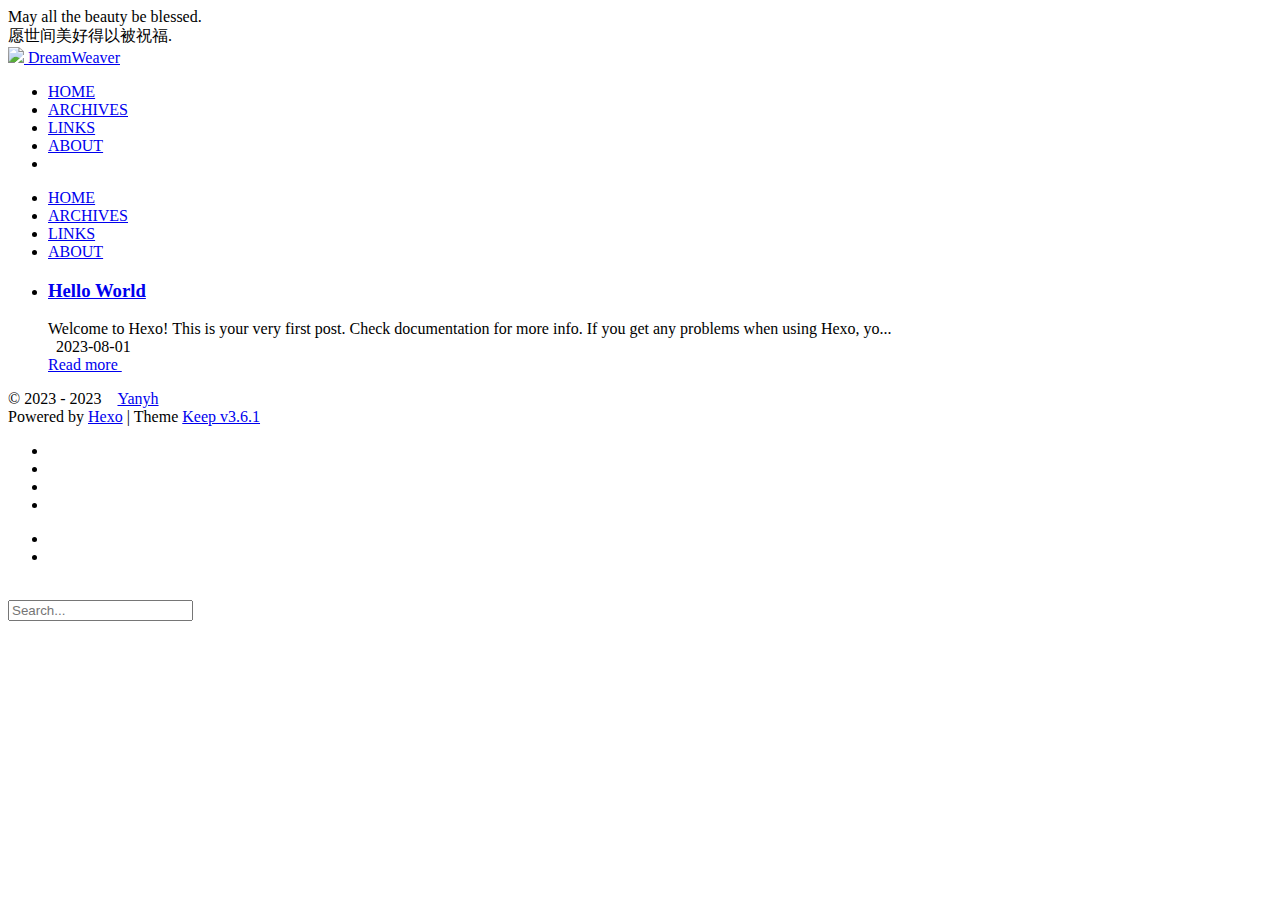
==== commit bf37b632: "Site updated: 2023-08-01 19:11:31" ====
--- a/index.html
+++ b/index.html
@@ -12,24 +12,24 @@
         DreamWeaver
     </title>
     
-<link rel="stylesheet" href="/css/style.css">
-
-    <link rel="shortcut icon" href="/images/logo.ico">
-    
-<link rel="stylesheet" href="/font/css/fontawesome.min.css">
-
-    
-<link rel="stylesheet" href="/font/css/regular.min.css">
-
-    
-<link rel="stylesheet" href="/font/css/solid.min.css">
-
-    
-<link rel="stylesheet" href="/font/css/brands.min.css">
+<link rel="stylesheet" href="/dreamweaver-p/css/style.css">
+
+    <link rel="shortcut icon" href="/dreamweaver-p/images/logo.ico">
+    
+<link rel="stylesheet" href="/dreamweaver-p/font/css/fontawesome.min.css">
+
+    
+<link rel="stylesheet" href="/dreamweaver-p/font/css/regular.min.css">
+
+    
+<link rel="stylesheet" href="/dreamweaver-p/font/css/solid.min.css">
+
+    
+<link rel="stylesheet" href="/dreamweaver-p/font/css/brands.min.css">
 
     <script id="hexo-configurations">
     let KEEP = window.KEEP || {}
-    KEEP.hexo_config = {"hostname":"dreamweaver-p.github.io","root":"/","language":"en"}
+    KEEP.hexo_config = {"hostname":"dreamweaver-p.github.io","root":"/dreamweaver-p/","language":"en"}
     KEEP.theme_config = {"toc":{"enable":false,"number":true,"expand_all":false,"init_open":true},"style":{"primary_color":"#0066cc","logo":"/images/logo.ico","favicon":"/images/logo.ico","avatar":"/images/logo.ico","font_size":null,"font_family":null,"hover":{"shadow":true,"scale":true},"first_screen":{"enable":true,"header_transparent":true,"background_img":"/images/bg.svg","description":"May all the beauty be blessed. || 愿世间美好得以被祝福.","font_color":null,"hitokoto":false},"scroll":{"progress_bar":true,"percent":true}},"local_search":{"enable":true,"preload":true},"code_copy":{},"code_block":{"tools":{"enable":true,"style":"default"},"highlight_theme":"obsidian"},"side_tools":{},"pjax":{"enable":false},"lazyload":{"enable":true},"comment":{"enable":true,"use":"valine","valine":{"appid":null,"appkey":null,"server_urls":null,"placeholder":null},"gitalk":{"github_id":null,"github_admins":null,"repository":null,"client_id":null,"client_secret":null,"proxy":null},"twikoo":{"env_id":null,"region":null,"version":"1.6.8"},"waline":{"server_url":null,"reaction":false,"version":2}},"post":{"author_label":{"enable":true,"auto":true,"custom_label_list":["Trainee","Engineer","Architect"]},"word_count":{"enable":true,"wordcount":true,"min2read":false},"img_align":"left","copyright_info":true},"version":"3.6.1"}
     KEEP.language_ago = {"second":"%s seconds ago","minute":"%s minutes ago","hour":"%s hours ago","day":"%s days ago","week":"%s weeks ago","month":"%s months ago","year":"%s years ago"}
     KEEP.language_code_block = {"copy":"Copy code","copied":"Copied","fold":"Fold code block","folded":"Folded"}
@@ -126,7 +126,7 @@
         <div class="left">
             
                 <a class="logo-image" href="/">
-                    <img src="/images/logo.ico">
+                    <img src="/dreamweaver-p/images/logo.ico">
                 </a>
             
             <a class="logo-title" href="/">
@@ -140,7 +140,7 @@
                     
                         <li class="menu-item">
                             <a class="active"
-                               href="/"
+                               href="/dreamweaver-p/"
                             >
                                 HOME
                             </a>
@@ -148,7 +148,7 @@
                     
                         <li class="menu-item">
                             <a class=""
-                               href="/archives"
+                               href="/dreamweaver-p/archives"
                             >
                                 ARCHIVES
                             </a>
@@ -156,7 +156,7 @@
                     
                         <li class="menu-item">
                             <a class=""
-                               href="/links"
+                               href="/dreamweaver-p/links"
                             >
                                 LINKS
                             </a>
@@ -164,7 +164,7 @@
                     
                         <li class="menu-item">
                             <a class=""
-                               href="/about"
+                               href="/dreamweaver-p/about"
                             >
                                 ABOUT
                             </a>
@@ -193,22 +193,22 @@
             
                 <li class="drawer-menu-item flex-center">
                     <a class="active"
-                       href="/">HOME</a>
+                       href="/dreamweaver-p/">HOME</a>
                 </li>
             
                 <li class="drawer-menu-item flex-center">
                     <a class=""
-                       href="/archives">ARCHIVES</a>
+                       href="/dreamweaver-p/archives">ARCHIVES</a>
                 </li>
             
                 <li class="drawer-menu-item flex-center">
                     <a class=""
-                       href="/links">LINKS</a>
+                       href="/dreamweaver-p/links">LINKS</a>
                 </li>
             
                 <li class="drawer-menu-item flex-center">
                     <a class=""
-                       href="/about">ABOUT</a>
+                       href="/dreamweaver-p/about">ABOUT</a>
                 </li>
             
         </ul>
@@ -234,7 +234,7 @@
                 
 
                 <h3 class="home-article-title">
-                    <a href="/2023/08/01/hello-world/">
+                    <a href="/dreamweaver-p/2023/08/01/hello-world/">
                         Hello World
                     </a>
                 </h3>
@@ -257,7 +257,7 @@
         
     </div>
 
-    <a class="read-more" href="/2023/08/01/hello-world/">Read more&nbsp;<i class="fas fa-angle-right"></i></a>
+    <a class="read-more" href="/dreamweaver-p/2023/08/01/hello-world/">Read more&nbsp;<i class="fas fa-angle-right"></i></a>
 </div>
 
             </li>
@@ -391,34 +391,34 @@
 
 
 
-<script src="/js/utils.js"></script>
-
-<script src="/js/main.js"></script>
-
-<script src="/js/header-shrink.js"></script>
-
-<script src="/js/back2top.js"></script>
-
-<script src="/js/dark-light-toggle.js"></script>
-
-
-
-
-
-    
-<script src="/js/local-search.js"></script>
-
-
-
-
-    
-<script src="/js/code-block.js"></script>
-
-
-
-
-    
-<script src="/js/lazyload.js"></script>
+<script src="/dreamweaver-p/js/utils.js"></script>
+
+<script src="/dreamweaver-p/js/main.js"></script>
+
+<script src="/dreamweaver-p/js/header-shrink.js"></script>
+
+<script src="/dreamweaver-p/js/back2top.js"></script>
+
+<script src="/dreamweaver-p/js/dark-light-toggle.js"></script>
+
+
+
+
+
+    
+<script src="/dreamweaver-p/js/local-search.js"></script>
+
+
+
+
+    
+<script src="/dreamweaver-p/js/code-block.js"></script>
+
+
+
+
+    
+<script src="/dreamweaver-p/js/lazyload.js"></script>
 
 
 
